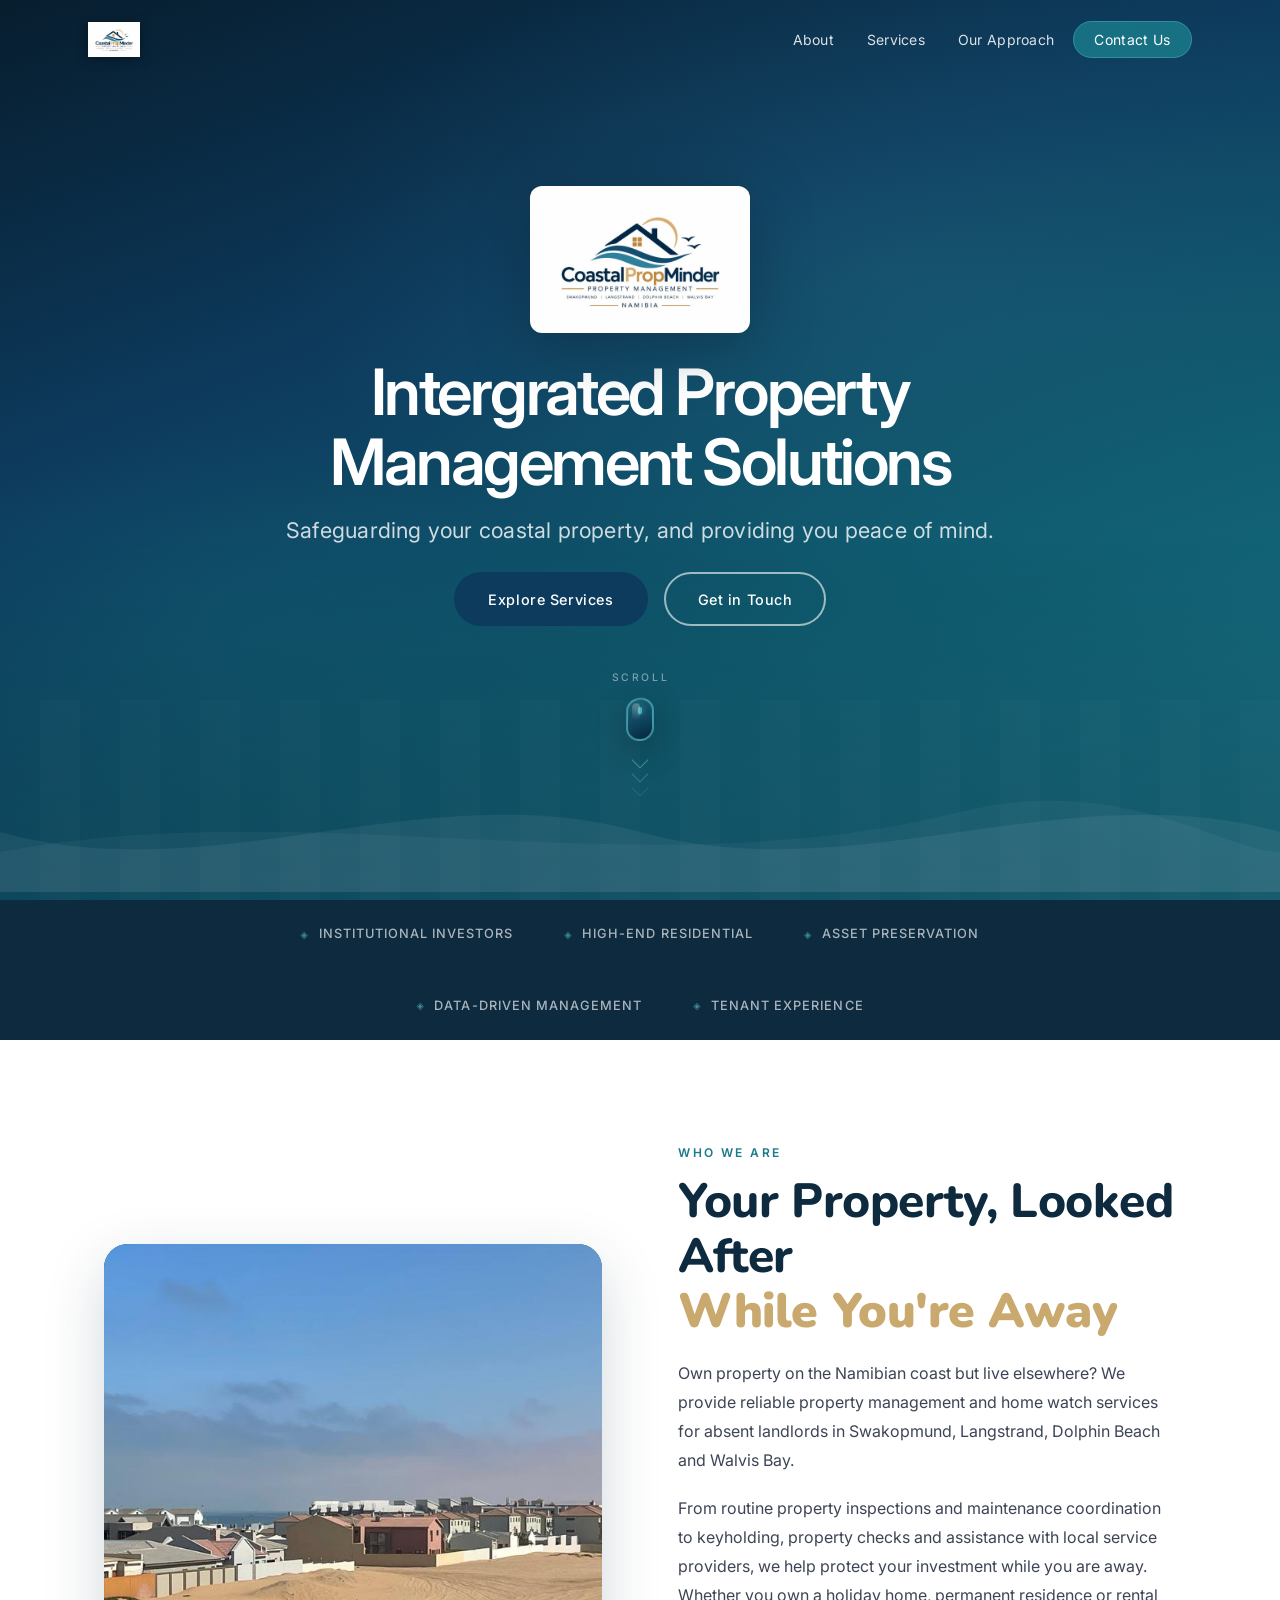
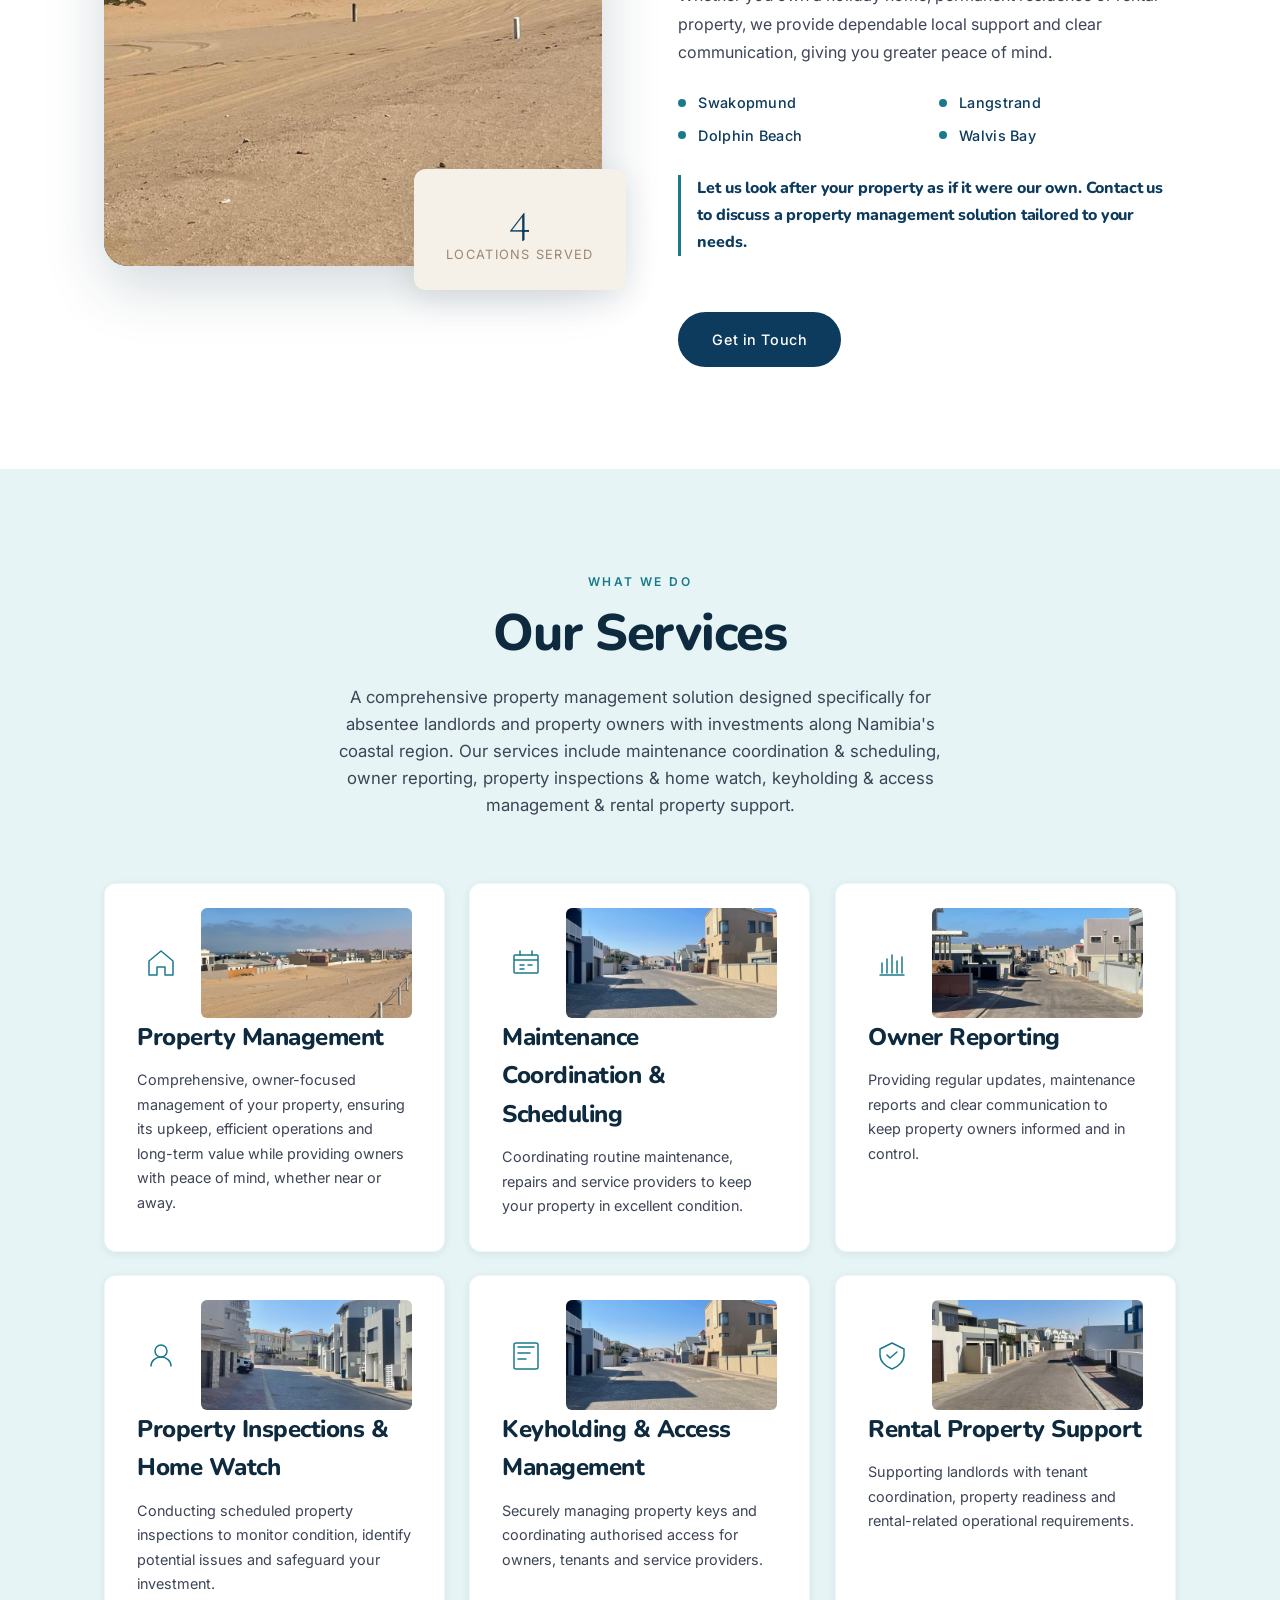
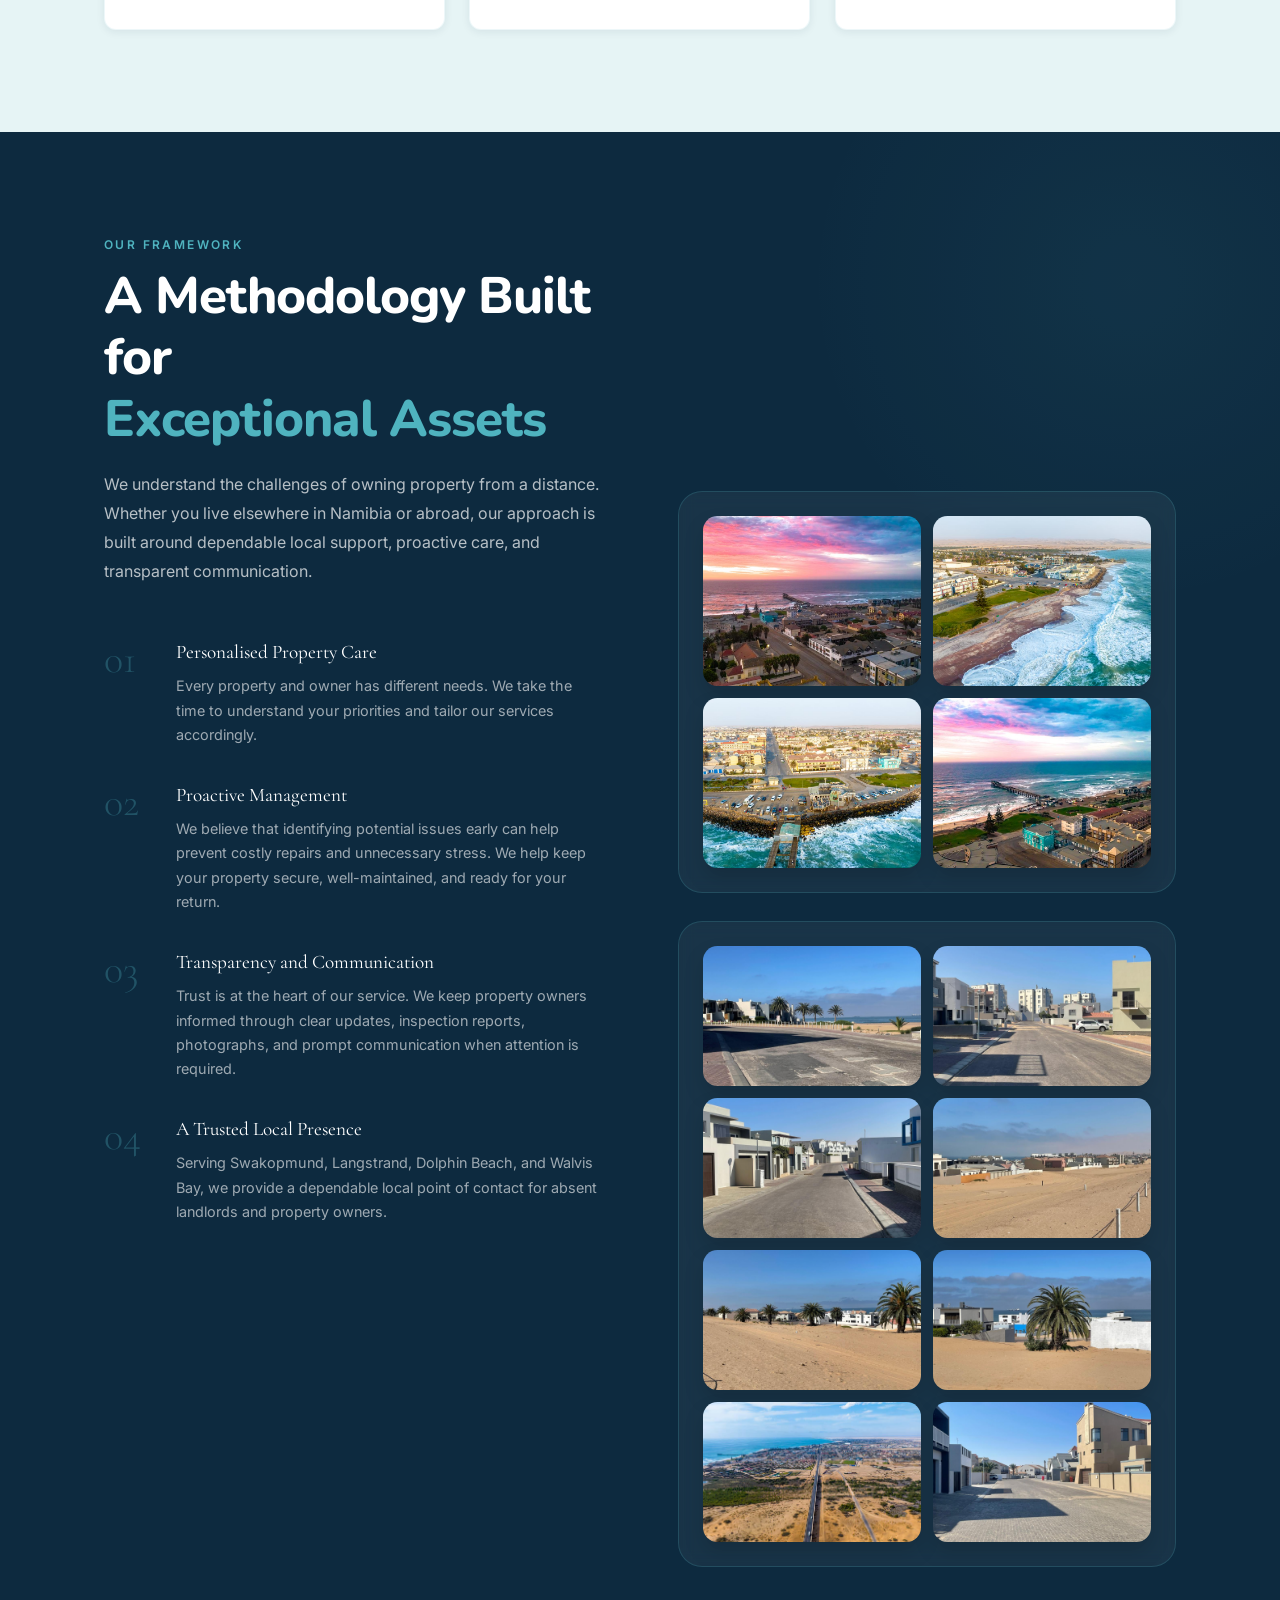
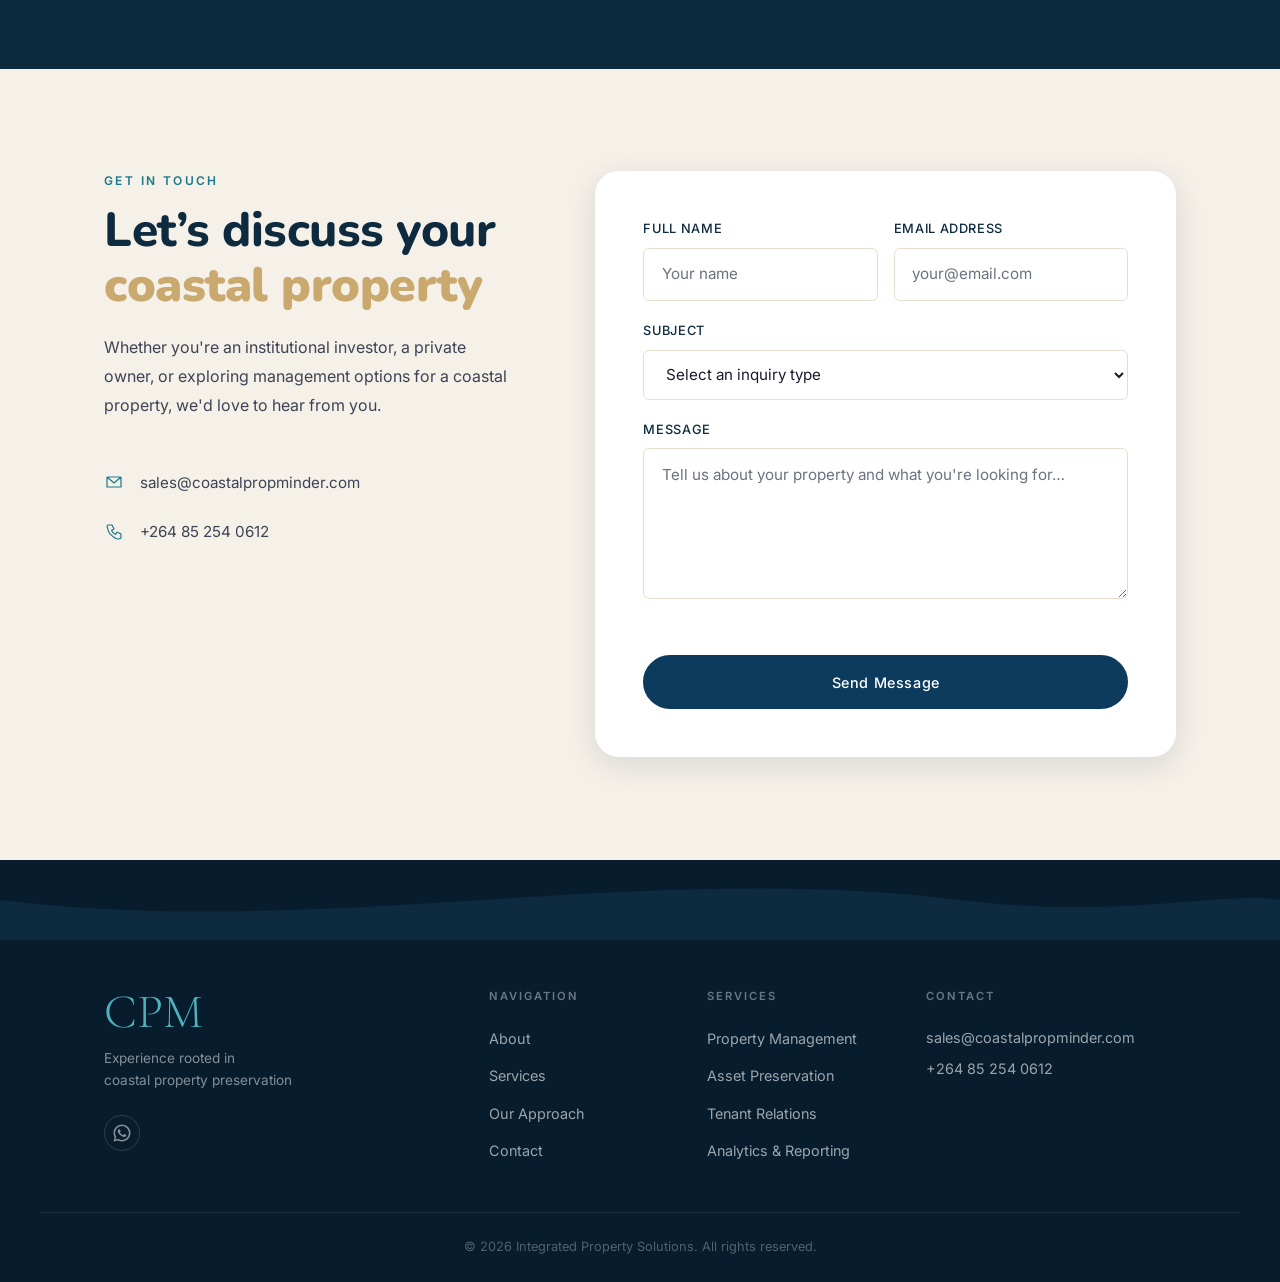
==== index.html @ 69fae409 "Update gallery imagery" ====
<!doctype html>
<html lang="en">
  <head>
    <meta charset="UTF-8" />
    <meta name="viewport" content="width=device-width, initial-scale=1.0" />
    <meta
      name="description"
      content="Integrated Property Solutions — Expertise Rooted in Asset Preservation. Professional property management and coastal estate services for Swakopmund, Langstrand, Dolphin Beach and Walvis Bay."
    />
    <title>Integrated Property Solutions | CoastalPropMinder</title>
    <link
      rel="icon"
      href="assets/coastalpropminder-logo.jpeg"
      type="image/jpeg"
    />
    <link rel="preconnect" href="https://fonts.googleapis.com" />
    <link rel="preconnect" href="https://fonts.gstatic.com" crossorigin />
    <link
      href="https://fonts.googleapis.com/css2?family=Cormorant+Garamond:ital,wght@0,300;0,400;0,600;1,300;1,400&family=Inter:wght@300;400;500;600&family=Nunito:wght@700;800;900&display=swap"
      rel="stylesheet"
    />
    <link rel="stylesheet" href="style.css" />
  </head>
  <body>
    <a class="skip-link" href="#main">Skip to content</a>
    <div class="scroll-progress" id="scrollProgress" aria-hidden="true"></div>
    <div class="depth-fog" id="depthFog" aria-hidden="true"></div>

    <header class="site-header" id="top">
      <nav class="nav-container" aria-label="Primary">
        <a href="#top" class="nav-logo">
          <img
            src="assets/coastalpropminder-logo.jpeg"
            alt="CoastalPropMinder"
            width="52"
            height="52"
          />
        </a>

        <button
          class="nav-toggle"
          type="button"
          aria-label="Open navigation menu"
          aria-expanded="false"
          aria-controls="navLinks"
        >
          <span></span><span></span><span></span>
        </button>

        <ul class="nav-links" id="navLinks" role="list">
          <li><a href="#about">About</a></li>
          <li><a href="#services">Services</a></li>
          <li><a href="#approach">Our Approach</a></li>
          <li><a href="#contact" class="nav-cta">Contact Us</a></li>
        </ul>
      </nav>
    </header>

    <main id="main">
      <section class="hero" id="hero">
        <div
          class="hero-depth-layer hero-depth-layer--far"
          aria-hidden="true"
        ></div>
        <div
          class="hero-depth-layer hero-depth-layer--mid"
          aria-hidden="true"
        ></div>
        <div class="hero-overlay"></div>
        <div class="hero-waves">
          <svg
            viewBox="0 0 1440 120"
            preserveAspectRatio="none"
            xmlns="http://www.w3.org/2000/svg"
            aria-hidden="true"
          >
            <path
              d="M0,60 C240,120 480,0 720,60 C960,120 1200,0 1440,60 L1440,120 L0,120 Z"
              fill="rgba(255,255,255,0.06)"
            />
            <path
              d="M0,80 C360,20 720,120 1080,40 C1260,0 1380,80 1440,80 L1440,120 L0,120 Z"
              fill="rgba(255,255,255,0.04)"
            />
          </svg>
        </div>
        <div class="hero-content">
          <div class="hero-logo" aria-label="CoastalPropMinder logo">
            <img
              src="assets/coastalpropminder-logo.jpeg"
              alt="CoastalPropMinder"
              width="220"
              height="220"
            />
          </div>
          <h1 class="hero-title">
            Intergrated Property<br />Management Solutions
          </h1>
          <p class="hero-tagline">
            Safeguarding your coastal property, and providing you peace of mind.
          </p>
          <div class="hero-actions">
            <a href="#services" class="btn btn-primary">Explore Services</a>
            <a href="#contact" class="btn btn-outline">Get in Touch</a>
          </div>
          <div class="hero-scroll-hint" id="scrollHint">
            <span class="scroll-label">Scroll</span>
            <div class="scroll-mouse">
              <div class="scroll-mouse__body">
                <div class="scroll-mouse__wheel"></div>
                <div class="scroll-mouse__shine"></div>
              </div>
              <div class="scroll-mouse__shadow"></div>
            </div>
            <div class="scroll-chevrons" aria-hidden="true">
              <span></span>
              <span></span>
              <span></span>
            </div>
          </div>
        </div>
      </section>

      <section class="trust-bar" aria-label="Client focus">
        <div class="container">
          <ul class="trust-list">
            <li>
              <span class="trust-icon" aria-hidden="true">◈</span>
              <span>Institutional Investors</span>
            </li>
            <li>
              <span class="trust-icon" aria-hidden="true">◈</span>
              <span>High-End Residential</span>
            </li>
            <li>
              <span class="trust-icon" aria-hidden="true">◈</span>
              <span>Asset Preservation</span>
            </li>
            <li>
              <span class="trust-icon" aria-hidden="true">◈</span>
              <span>Data-Driven Management</span>
            </li>
            <li>
              <span class="trust-icon" aria-hidden="true">◈</span>
              <span>Tenant Experience</span>
            </li>
          </ul>
        </div>
      </section>

      <section class="about section" id="about">
        <div class="parallax-orb parallax-orb--1" aria-hidden="true"></div>
        <div class="parallax-orb parallax-orb--2" aria-hidden="true"></div>
        <div class="container about-grid">
          <div class="about-visual">
            <div class="visual-card visual-card--main">
              <div class="visual-placeholder">
                <img
                  src="street%20view%20image.jpeg"
                  alt="Street view of a coastal property in Namibia"
                  class="about-logo-display"
                />
              </div>
            </div>
            <div class="visual-card visual-card--accent">
              <p class="stat-number">4</p>
              <p class="stat-label">Locations Served</p>
            </div>
          </div>
          <div class="about-text">
            <p class="section-eyebrow">Who We Are</p>
            <h2 class="section-title about-heading">
              <span class="about-heading__main"
                >Your Property, Looked After</span
              ><br />
              <span class="about-heading__accent">While You're Away</span>
            </h2>
            <p class="body-text">
              Own property on the Namibian coast but live elsewhere? We provide
              reliable property management and home watch services for absent
              landlords in Swakopmund, Langstrand, Dolphin Beach and Walvis Bay.
            </p>
            <p class="body-text">
              From routine property inspections and maintenance coordination to
              keyholding, property checks and assistance with local service
              providers, we help protect your investment while you are away.
              Whether you own a holiday home, permanent residence or rental
              property, we provide dependable local support and clear
              communication, giving you greater peace of mind.
            </p>
            <ul class="about-pillars">
              <li>
                <span class="pillar-dot" aria-hidden="true"></span>Swakopmund
              </li>
              <li>
                <span class="pillar-dot" aria-hidden="true"></span>Langstrand
              </li>
              <li>
                <span class="pillar-dot" aria-hidden="true"></span>Dolphin Beach
              </li>
              <li>
                <span class="pillar-dot" aria-hidden="true"></span>Walvis Bay
              </li>
            </ul>
            <p class="about-closing">
              Let us look after your property as if it were our own. Contact us
              to discuss a property management solution tailored to your needs.
            </p>
            <a href="#contact" class="btn btn-primary about-cta"
              >Get in Touch</a
            >
          </div>
        </div>
      </section>

      <section class="services section" id="services">
        <div class="parallax-orb parallax-orb--1" aria-hidden="true"></div>
        <div class="container">
          <div class="section-header">
            <p class="section-eyebrow">What We Do</p>
            <h2 class="section-title">Our Services</h2>
            <p class="section-intro">
              A comprehensive property management solution designed specifically
              for absentee landlords and property owners with investments along
              Namibia's coastal region. Our services include maintenance
              coordination &amp; scheduling, owner reporting, property
              inspections &amp; home watch, keyholding &amp; access management
              &amp; rental property support.
            </p>
          </div>
          <div class="services-grid">
            <article class="service-card service-card--has-image">
              <div class="service-card__visual-row">
                <div class="service-icon" aria-hidden="true">
                  <svg width="32" height="32" viewBox="0 0 32 32" fill="none">
                    <path
                      d="M4 28V14L16 4L28 14V28H20V20H12V28H4Z"
                      stroke="currentColor"
                      stroke-width="1.5"
                      stroke-linejoin="round"
                    />
                  </svg>
                </div>
                <img
                  src="street%20view%20image.jpeg"
                  alt="Street view of coastal homes"
                />
              </div>
              <h3>Property Management</h3>
              <p>
                Comprehensive, owner-focused management of your property,
                ensuring its upkeep, efficient operations and long-term value
                while providing owners with peace of mind, whether near or away.
              </p>
            </article>

            <article class="service-card service-card--has-image">
              <div class="service-card__visual-row">
                <div class="service-icon" aria-hidden="true">
                  <svg width="32" height="32" viewBox="0 0 32 32" fill="none">
                    <rect
                      x="4"
                      y="8"
                      width="24"
                      height="18"
                      rx="1"
                      stroke="currentColor"
                      stroke-width="1.5"
                    />
                    <path
                      d="M4 13H28"
                      stroke="currentColor"
                      stroke-width="1.5"
                    />
                    <path
                      d="M10 4V8M22 4V8"
                      stroke="currentColor"
                      stroke-width="1.5"
                      stroke-linecap="round"
                    />
                    <path
                      d="M10 18H14M18 18H22M10 22H14"
                      stroke="currentColor"
                      stroke-width="1.5"
                      stroke-linecap="round"
                    />
                  </svg>
                </div>
                <img
                  src="view%206.jpeg"
                  alt="Residential street near the coast"
                />
              </div>
              <h3>Maintenance Coordination &amp; Scheduling</h3>
              <p>
                Coordinating routine maintenance, repairs and service providers
                to keep your property in excellent condition.
              </p>
            </article>

            <article class="service-card service-card--has-image">
              <div class="service-card__visual-row">
                <div class="service-icon" aria-hidden="true">
                  <svg width="32" height="32" viewBox="0 0 32 32" fill="none">
                    <path
                      d="M6 26L6 16M11 26L11 12M16 26L16 8M21 26L21 14M26 26L26 10"
                      stroke="currentColor"
                      stroke-width="1.5"
                      stroke-linecap="round"
                    />
                    <path
                      d="M4 28H28"
                      stroke="currentColor"
                      stroke-width="1.5"
                      stroke-linecap="round"
                    />
                  </svg>
                </div>
                <img src="image-1.jpeg" alt="Coastal property photo 1" />
              </div>
              <h3>Owner Reporting</h3>
              <p>
                Providing regular updates, maintenance reports and clear
                communication to keep property owners informed and in control.
              </p>
            </article>

            <article class="service-card service-card--has-image">
              <div class="service-card__visual-row">
                <div class="service-icon" aria-hidden="true">
                  <svg width="32" height="32" viewBox="0 0 32 32" fill="none">
                    <circle
                      cx="16"
                      cy="12"
                      r="6"
                      stroke="currentColor"
                      stroke-width="1.5"
                    />
                    <path
                      d="M6 27C6 22 10.5 18 16 18C21.5 18 26 22 26 27"
                      stroke="currentColor"
                      stroke-width="1.5"
                      stroke-linecap="round"
                    />
                  </svg>
                </div>
                <img src="image-3.jpeg" alt="Coastal property photo 3" />
              </div>
              <h3>Property Inspections &amp; Home Watch</h3>
              <p>
                Conducting scheduled property inspections to monitor condition,
                identify potential issues and safeguard your investment.
              </p>
            </article>

            <article class="service-card service-card--has-image">
              <div class="service-card__visual-row">
                <div class="service-icon" aria-hidden="true">
                  <svg width="32" height="32" viewBox="0 0 32 32" fill="none">
                    <path
                      d="M8 8H24M8 14H20M8 20H16"
                      stroke="currentColor"
                      stroke-width="1.5"
                      stroke-linecap="round"
                    />
                    <rect
                      x="4"
                      y="4"
                      width="24"
                      height="26"
                      rx="2"
                      stroke="currentColor"
                      stroke-width="1.5"
                    />
                  </svg>
                </div>
                <img
                  src="view%206.jpeg"
                  alt="Residential street near the coast"
                />
              </div>
              <h3>Keyholding &amp; Access Management</h3>
              <p>
                Securely managing property keys and coordinating authorised
                access for owners, tenants and service providers.
              </p>
            </article>

            <article class="service-card service-card--has-image">
              <div class="service-card__visual-row">
                <div class="service-icon" aria-hidden="true">
                  <svg width="32" height="32" viewBox="0 0 32 32" fill="none">
                    <path
                      d="M16 4L4 10V16C4 22 9 27.5 16 30C23 27.5 28 22 28 16V10L16 4Z"
                      stroke="currentColor"
                      stroke-width="1.5"
                      stroke-linejoin="round"
                    />
                    <path
                      d="M11 16L14 19L21 13"
                      stroke="currentColor"
                      stroke-width="1.5"
                      stroke-linecap="round"
                      stroke-linejoin="round"
                    />
                  </svg>
                </div>
                <img src="image-7.jpeg" alt="Coastal property photo 7" />
              </div>
              <h3>Rental Property Support</h3>
              <p>
                Supporting landlords with tenant coordination, property
                readiness and rental-related operational requirements.
              </p>
            </article>
          </div>
        </div>
      </section>

      <section class="approach section" id="approach">
        <div class="parallax-orb parallax-orb--1" aria-hidden="true"></div>
        <div class="container approach-grid">
          <div class="approach-text">
            <p class="section-eyebrow">Our Framework</p>
            <h2 class="section-title">
              A Methodology Built for<br /><em>Exceptional Assets</em>
            </h2>
            <p class="body-text">
              We understand the challenges of owning property from a distance.
              Whether you live elsewhere in Namibia or abroad, our approach is
              built around dependable local support, proactive care, and
              transparent communication.
            </p>
            <div class="steps">
              <div class="step">
                <div class="step-number">01</div>
                <div class="step-content">
                  <h3>Personalised Property Care</h3>
                  <p>
                    Every property and owner has different needs. We take the
                    time to understand your priorities and tailor our services
                    accordingly.
                  </p>
                </div>
              </div>
              <div class="step">
                <div class="step-number">02</div>
                <div class="step-content">
                  <h3>Proactive Management</h3>
                  <p>
                    We believe that identifying potential issues early can help
                    prevent costly repairs and unnecessary stress. We help keep
                    your property secure, well-maintained, and ready for your
                    return.
                  </p>
                </div>
              </div>
              <div class="step">
                <div class="step-number">03</div>
                <div class="step-content">
                  <h3>Transparency and Communication</h3>
                  <p>
                    Trust is at the heart of our service. We keep property
                    owners informed through clear updates, inspection reports,
                    photographs, and prompt communication when attention is
                    required.
                  </p>
                </div>
              </div>
              <div class="step">
                <div class="step-number">04</div>
                <div class="step-content">
                  <h3>A Trusted Local Presence</h3>
                  <p>
                    Serving Swakopmund, Langstrand, Dolphin Beach, and Walvis
                    Bay, we provide a dependable local point of contact for
                    absent landlords and property owners.
                  </p>
                </div>
              </div>
            </div>
          </div>
          <div class="approach-visual">
            <div class="approach-card">
              <div class="approach-gallery">
                <img
                  src="image%20view%201.jpeg"
                  alt="Coastal property view 1"
                />
                <img src="view%202.jpeg" alt="Coastal property view 2" />
                <img src="view%203.jpeg" alt="Coastal property view 3" />
                <img
                  src="image%20view%204.jpeg"
                  alt="Coastal property view 4"
                />
              </div>
            </div>
            <div class="approach-card approach-card--additional">
              <div class="approach-gallery approach-gallery--additional">
                <img src="image-5.jpeg" alt="Coastal property photo 5" />
                <img src="image-6.jpeg" alt="Coastal property photo 6" />
                <img src="image-7.jpeg" alt="Coastal property photo 7" />
                <img
                  src="street%20view%20image.jpeg"
                  alt="Street view of coastal homes"
                />
                <img
                  src="back%20view%20housing.jpeg"
                  alt="Back view of coastal housing"
                />
                <img
                  src="back%20view%20plant%20and%20housing.jpeg"
                  alt="Back view of coastal housing and plants"
                />
                <img src="view%205.jpeg" alt="Coastal property view 5" />
                <img src="view%206.jpeg" alt="Coastal property view 6" />
              </div>
            </div>
          </div>
        </div>
      </section>

      <section class="contact section" id="contact">
        <div class="container contact-grid">
          <div class="contact-info">
            <p class="section-eyebrow">Get In Touch</p>
            <h2 class="section-title about-heading">
              <span class="about-heading__main">Let’s discuss your</span><br />
              <span class="about-heading__accent">coastal property</span>
            </h2>
            <p class="body-text">
              Whether you're an institutional investor, a private owner, or
              exploring management options for a coastal property, we'd love to
              hear from you.
            </p>
            <ul class="contact-details">
              <li>
                <span class="contact-icon" aria-hidden="true">
                  <svg width="20" height="20" viewBox="0 0 20 20" fill="none">
                    <path
                      d="M3 5H17M3 5L10 11L17 5M3 5V15H17V5"
                      stroke="currentColor"
                      stroke-width="1.2"
                      stroke-linejoin="round"
                    />
                  </svg>
                </span>
                <a href="mailto:sales@coastalpropminder.com"
                  >sales@coastalpropminder.com</a
                >
              </li>
              <li>
                <span class="contact-icon" aria-hidden="true">
                  <svg width="20" height="20" viewBox="0 0 20 20" fill="none">
                    <path
                      d="M4 4H8L10 8L7.5 9.5C8.5 11.5 9.5 12.5 11.5 13.5L13 11L17 13V17C17 17 14 19 11 17C8 15 4 11 4 8C2 5 4 4 4 4Z"
                      stroke="currentColor"
                      stroke-width="1.2"
                      stroke-linejoin="round"
                    />
                  </svg>
                </span>
                <a href="tel:+264852540612">+264 85 254 0612</a>
              </li>
            </ul>
          </div>
          <form class="contact-form" id="contactForm" novalidate>
            <div class="form-row">
              <div class="form-group">
                <label for="name">Full Name</label>
                <input
                  type="text"
                  id="name"
                  name="name"
                  placeholder="Your name"
                  autocomplete="name"
                  required
                />
              </div>
              <div class="form-group">
                <label for="email">Email Address</label>
                <input
                  type="email"
                  id="email"
                  name="email"
                  placeholder="your@email.com"
                  autocomplete="email"
                  required
                />
              </div>
            </div>
            <div class="form-group">
              <label for="subject">Subject</label>
              <select id="subject" name="subject" required>
                <option value="" disabled selected>
                  Select an inquiry type
                </option>
                <option>Property Management</option>
                <option>Asset Preservation</option>
                <option>Scheduling &amp; Maintenance</option>
                <option>Analytics &amp; Reporting</option>
                <option>General Inquiry</option>
              </select>
            </div>
            <div class="form-group">
              <label for="message">Message</label>
              <textarea
                id="message"
                name="message"
                rows="5"
                placeholder="Tell us about your property and what you're looking for…"
                required
              ></textarea>
            </div>
            <p
              class="form-status"
              id="formStatus"
              role="status"
              aria-live="polite"
            ></p>
            <button type="submit" class="btn btn-primary btn-full">
              Send Message
            </button>
          </form>
        </div>
      </section>
    </main>

    <footer class="site-footer">
      <div class="footer-wave">
        <svg
          viewBox="0 0 1440 80"
          preserveAspectRatio="none"
          xmlns="http://www.w3.org/2000/svg"
          aria-hidden="true"
        >
          <path
            d="M0,40 C360,80 720,0 1080,40 C1260,60 1380,30 1440,40 L1440,80 L0,80 Z"
            fill="#0d2a3f"
          />
        </svg>
      </div>
      <div class="footer-inner">
        <div class="container footer-grid">
          <div class="footer-brand">
            <p class="footer-logo">CPM</p>
            <p class="footer-tagline">
              Experience rooted in<br />coastal property preservation
            </p>
            <div class="footer-socials">
              <a
                href="https://wa.me/264852540612"
                aria-label="WhatsApp"
                target="_blank"
                rel="noopener noreferrer"
              >
                <svg
                  width="20"
                  height="20"
                  viewBox="0 0 20 20"
                  fill="currentColor"
                >
                  <path
                    d="M10 1.5C5.306 1.5 1.5 5.306 1.5 10c0 1.5.392 2.91 1.08 4.13L1.5 18.5l4.52-1.06A8.46 8.46 0 0 0 10 18.5c4.694 0 8.5-3.806 8.5-8.5S14.694 1.5 10 1.5Zm0 15.4a6.87 6.87 0 0 1-3.51-.965l-.25-.15-2.68.63.65-2.61-.165-.27A6.9 6.9 0 1 1 10 16.9Zm3.77-5.17c-.207-.104-1.224-.604-1.413-.673-.19-.069-.327-.104-.465.104-.138.207-.534.673-.655.81-.12.138-.24.155-.447.052-.207-.104-.874-.322-1.664-1.027-.615-.549-1.03-1.227-1.15-1.434-.12-.207-.013-.319.09-.422.093-.093.207-.241.31-.362.104-.12.138-.207.207-.345.069-.138.035-.259-.017-.362-.052-.104-.465-1.12-.637-1.534-.168-.403-.338-.348-.465-.355l-.396-.007a.76.76 0 0 0-.552.259c-.19.207-.724.708-.724 1.726s.741 2.003.845 2.141c.103.138 1.458 2.227 3.534 3.123.494.213.879.34 1.18.435.496.158.948.136 1.304.082.398-.06 1.224-.5 1.397-.983.172-.483.172-.897.12-.983-.051-.086-.189-.138-.396-.241Z"
                  />
                </svg>
              </a>
            </div>
          </div>
          <nav class="footer-nav" aria-label="Footer">
            <h2>Navigation</h2>
            <ul>
              <li><a href="#about">About</a></li>
              <li><a href="#services">Services</a></li>
              <li><a href="#approach">Our Approach</a></li>
              <li><a href="#contact">Contact</a></li>
            </ul>
          </nav>
          <nav class="footer-nav" aria-label="Services">
            <h2>Services</h2>
            <ul>
              <li><a href="#services">Property Management</a></li>
              <li><a href="#services">Asset Preservation</a></li>
              <li><a href="#services">Tenant Relations</a></li>
              <li><a href="#services">Analytics &amp; Reporting</a></li>
            </ul>
          </nav>
          <div class="footer-contact">
            <h2>Contact</h2>
            <p>
              <a href="mailto:sales@coastalpropminder.com"
                >sales@coastalpropminder.com</a
              >
            </p>
            <p><a href="tel:+264852540612">+264 85 254 0612</a></p>
          </div>
        </div>
        <div class="footer-bottom">
          <p>© 2026 Integrated Property Solutions. All rights reserved.</p>
        </div>
      </div>
    </footer>

    <script src="main.js"></script>
  </body>
</html>
---- style.css ----
/* ═══════════════════════════════════════════════════════════════
   INTEGRATED PROPERTY SOLUTIONS — COASTAL THEME
   ═══════════════════════════════════════════════════════════════ */

/* ── TOKENS ── */
:root {
  --ocean-deep: #0d2a3f;
  --ocean-mid: #0d3b5e;
  --ocean-bright: #1a7a8a;
  --ocean-light: #4fb3bf;
  --seafoam: #e6f4f5;
  --sand: #f5f0e8;
  --sand-dark: #e8dece;
  --driftwood: #9c8670;
  --white: #ffffff;
  --ink: #1a1a2e;
  --ink-soft: #3d4455;
  --text-muted: #6b7280;

  --font-serif: "Cormorant Garamond", Georgia, serif;
  --font-sans: "Inter", system-ui, sans-serif;

  --radius-sm: 6px;
  --radius-md: 12px;
  --radius-lg: 24px;
  --radius-xl: 40px;

  --shadow-sm: 0 2px 8px rgba(13, 42, 63, 0.08);
  --shadow-md: 0 8px 32px rgba(13, 42, 63, 0.12);
  --shadow-lg: 0 20px 60px rgba(13, 42, 63, 0.18);

  --transition: 0.3s cubic-bezier(0.4, 0, 0.2, 1);
  --max-w: 1200px;
}

/* ── RESET & BASE ── */
*,
*::before,
*::after {
  box-sizing: border-box;
  margin: 0;
  padding: 0;
}

html {
  scroll-behavior: smooth;
  font-size: 16px;
}

.skip-link {
  position: absolute;
  left: 1rem;
  top: -4rem;
  z-index: 300;
  padding: 0.75rem 1.1rem;
  background: var(--ocean-mid);
  color: var(--white);
  border-radius: var(--radius-sm);
  font-size: 0.85rem;
  font-weight: 500;
}

.skip-link:focus {
  top: 1rem;
}

:focus-visible {
  outline: 2px solid var(--ocean-light);
  outline-offset: 3px;
}

body {
  font-family: var(--font-sans);
  color: var(--ink);
  background: var(--white);
  line-height: 1.6;
  overflow-x: hidden;
}

img {
  display: block;
  max-width: 100%;
}
a {
  text-decoration: none;
  color: inherit;
}
ul {
  list-style: none;
}
button {
  font: inherit;
  cursor: pointer;
  border: none;
  background: none;
}
input,
select,
textarea {
  font: inherit;
}

/* ── CONTAINER ── */
.container {
  width: 100%;
  max-width: var(--max-w);
  margin: 0 auto;
  padding: 0 clamp(1.5rem, 5vw, 4rem);
}

.section {
  padding: clamp(4rem, 8vw, 8rem) 0;
}

/* ── TYPOGRAPHY ── */
.section-eyebrow {
  font-family: var(--font-sans);
  font-size: 0.75rem;
  font-weight: 600;
  letter-spacing: 0.2em;
  text-transform: uppercase;
  color: var(--ocean-bright);
  margin-bottom: 0.75rem;
}

.section-title {
  font-family: var(--font-serif);
  font-size: clamp(2rem, 4vw, 3.25rem);
  font-weight: 300;
  line-height: 1.2;
  color: var(--ocean-deep);
  margin-bottom: 1.25rem;
}

.section-title em {
  font-style: italic;
  color: var(--ocean-bright);
}

.section-intro {
  font-size: 1.05rem;
  color: var(--ink-soft);
  max-width: 56ch;
  margin: 0 auto;
}

.body-text {
  font-size: 1rem;
  color: var(--ink-soft);
  line-height: 1.8;
  margin-bottom: 1.25rem;
}

/* ── BUTTONS ── */
.btn {
  display: inline-flex;
  align-items: center;
  gap: 0.5rem;
  padding: 0.85rem 2rem;
  border-radius: var(--radius-xl);
  font-size: 0.9rem;
  font-weight: 500;
  letter-spacing: 0.04em;
  transition: var(--transition);
  white-space: nowrap;
}

.btn-primary {
  background: var(--ocean-mid);
  color: var(--white);
  border: 2px solid var(--ocean-mid);
}

.btn-primary:hover {
  background: var(--ocean-bright);
  border-color: var(--ocean-bright);
  transform: translateY(-2px);
  box-shadow: 0 8px 24px rgba(26, 122, 138, 0.35);
}

.btn-outline {
  background: transparent;
  color: var(--white);
  border: 2px solid rgba(255, 255, 255, 0.6);
}

.btn-outline:hover {
  background: rgba(255, 255, 255, 0.1);
  border-color: var(--white);
  transform: translateY(-2px);
}

.btn-full {
  width: 100%;
  justify-content: center;
}

/* Light ghost — for use on dark ocean backgrounds */
.btn-ghost-light {
  background: transparent;
  color: var(--white);
  border: 2px solid rgba(79, 179, 191, 0.55);
  backdrop-filter: blur(4px);
}

.btn-ghost-light:hover {
  background: rgba(79, 179, 191, 0.15);
  border-color: var(--ocean-light);
  color: var(--ocean-light);
  transform: translateY(-2px);
  box-shadow: 0 8px 24px rgba(79, 179, 191, 0.2);
}

/* ══════════════════════════════════════════════════════════════
   HEADER — fixed, logo + tabs only, fully responsive
══════════════════════════════════════════════════════════════ */
.site-header {
  position: fixed;
  top: 0;
  left: 0;
  right: 0;
  z-index: 100;
  padding: 0.85rem 0;
  transition:
    background var(--transition),
    padding var(--transition),
    box-shadow var(--transition);
}

.site-header.scrolled {
  background: rgba(13, 42, 63, 0.97);
  backdrop-filter: blur(12px);
  padding: 0.65rem 0;
  box-shadow: 0 4px 20px rgba(0, 0, 0, 0.25);
}

/* ── Nav layout: logo left, links right ── */
.nav-container {
  max-width: var(--max-w);
  margin: 0 auto;
  padding: 0 clamp(1rem, 4vw, 3rem);
  display: flex;
  align-items: center;
  justify-content: space-between;
  gap: 1rem;
}

/* ── Logo ── */
.nav-logo {
  display: flex;
  align-items: center;
  flex-shrink: 0;
  filter: drop-shadow(0 2px 6px rgba(0, 0, 0, 0.35));
  transition:
    filter var(--transition),
    transform var(--transition);
}

.nav-logo:hover {
  filter: drop-shadow(0 4px 12px rgba(79, 179, 191, 0.5));
  transform: scale(1.04);
}

.nav-logo img {
  width: 52px;
  height: 52px;
  object-fit: contain;
  display: block;
}

/* ── Desktop nav links ── */
.nav-links {
  display: flex;
  align-items: center;
  gap: 0.25rem;
  list-style: none;
}

.nav-links li a {
  color: rgba(255, 255, 255, 0.85);
  font-size: 0.875rem;
  font-weight: 400;
  padding: 0.5rem 0.9rem;
  border-radius: var(--radius-sm);
  transition:
    color var(--transition),
    background var(--transition);
  letter-spacing: 0.02em;
  white-space: nowrap;
}

.nav-links li a:hover,
.nav-links li a.is-active {
  color: var(--white);
  background: rgba(255, 255, 255, 0.1);
}

.nav-cta {
  background: rgba(26, 122, 138, 0.85) !important;
  color: var(--white) !important;
  border-radius: var(--radius-xl) !important;
  padding: 0.55rem 1.3rem !important;
  border: 1px solid rgba(79, 179, 191, 0.45) !important;
}

.nav-cta:hover {
  background: var(--ocean-bright) !important;
  border-color: var(--ocean-bright) !important;
}

/* ── Hamburger — hidden on desktop ── */
.nav-toggle {
  display: none;
  flex-direction: column;
  justify-content: center;
  gap: 5px;
  padding: 0.5rem;
  cursor: pointer;
  background: none;
  border: none;
  z-index: 110;
}

.nav-toggle span {
  display: block;
  width: 24px;
  height: 2px;
  background: var(--white);
  border-radius: 2px;
  transition:
    transform 0.3s ease,
    opacity 0.3s ease;
}

/* Hamburger → X animation */
.nav-toggle[aria-expanded="true"] span:nth-child(1) {
  transform: translateY(7px) rotate(45deg);
}
.nav-toggle[aria-expanded="true"] span:nth-child(2) {
  opacity: 0;
}
.nav-toggle[aria-expanded="true"] span:nth-child(3) {
  transform: translateY(-7px) rotate(-45deg);
}

/* ══════════════════════════════════════════════════════════════
   HERO
══════════════════════════════════════════════════════════════ */
.hero {
  position: relative;
  min-height: 100svh;
  display: flex;
  align-items: center;
  justify-content: center;
  padding-top: clamp(5rem, 9vh, 7rem);
  background: linear-gradient(
    160deg,
    #071d2e 0%,
    #0d3b5e 35%,
    #0f5a6e 65%,
    #1a7a8a 100%
  );
  overflow: hidden;
}

.hero::before {
  content: "";
  position: absolute;
  inset: 0;
  background:
    radial-gradient(
      ellipse 80% 60% at 70% 30%,
      rgba(79, 179, 191, 0.12) 0%,
      transparent 60%
    ),
    radial-gradient(
      ellipse 50% 40% at 20% 70%,
      rgba(26, 122, 138, 0.15) 0%,
      transparent 55%
    );
}

/* Animated wave texture */
.hero::after {
  content: "";
  position: absolute;
  bottom: 0;
  left: -50%;
  width: 200%;
  height: 200px;
  background: repeating-linear-gradient(
    90deg,
    transparent,
    transparent 40px,
    rgba(255, 255, 255, 0.015) 40px,
    rgba(255, 255, 255, 0.015) 80px
  );
  animation: drift 18s linear infinite;
  pointer-events: none;
}

@keyframes drift {
  from {
    transform: translateX(0);
  }
  to {
    transform: translateX(80px);
  }
}

.hero-overlay {
  position: absolute;
  inset: 0;
  background: linear-gradient(
    to bottom,
    transparent 60%,
    rgba(13, 42, 63, 0.4) 100%
  );
  pointer-events: none;
}

.hero-waves {
  position: absolute;
  bottom: 0;
  left: 0;
  right: 0;
  pointer-events: none;
}

.hero-waves svg {
  width: 100%;
  height: 120px;
}

.hero-content {
  position: relative;
  z-index: 2;
  text-align: center;
  padding: 0 clamp(1.5rem, 5vw, 4rem);
  max-width: 860px;
  display: flex;
  flex-direction: column;
  align-items: center;
  animation: heroFadeIn 1.2s ease both;
}

.hero-logo {
  display: flex;
  justify-content: center;
  align-items: center;
  width: min(38vw, 220px);
  max-width: 220px;
  margin: 0 auto 1.5rem;
  filter: drop-shadow(0 12px 30px rgba(7, 29, 46, 0.4));
}

.hero-logo img {
  display: block;
  width: 100%;
  height: auto;
  object-fit: contain;
  border-radius: var(--radius-md);
}

@keyframes heroFadeIn {
  from {
    opacity: 0;
    transform: translateY(32px);
  }
  to {
    opacity: 1;
    transform: translateY(0);
  }
}

.hero-eyebrow {
  font-size: 0.75rem;
  font-weight: 600;
  letter-spacing: 0.25em;
  text-transform: uppercase;
  color: var(--ocean-light);
  margin-bottom: 1.5rem;
}

.hero-title {
  font-family: var(--font-sans);
  font-size: clamp(2.3rem, 5vw, 4rem);
  font-weight: 600;
  line-height: 1.1;
  letter-spacing: -0.04em;
  color: var(--white);
  margin-bottom: 1rem;
}

.hero-title em {
  font-style: normal;
  color: var(--ocean-light);
}

.hero-tagline {
  font-family: var(--font-sans);
  font-size: clamp(1rem, 2vw, 1.35rem);
  font-weight: 400;
  color: rgba(255, 255, 255, 0.8);
  margin-bottom: 1.5rem;
  letter-spacing: 0.01em;
}

.hero-sub {
  display: none;
}

.hero-actions {
  display: flex;
  gap: 1rem;
  justify-content: center;
  flex-wrap: wrap;
}

/* ══════════════════════════════════════════════════════════════
   3D SCROLL INDICATOR
══════════════════════════════════════════════════════════════ */
.hero-scroll-hint {
  display: flex;
  flex-direction: column;
  align-items: center;
  gap: 0.6rem;
  margin-top: 2.75rem;
  z-index: 2;
  perspective: 400px;
  /* Fades out as user scrolls — driven by JS */
  transition:
    opacity 0.4s ease,
    transform 0.4s ease;
}

.scroll-label {
  font-size: 0.65rem;
  font-weight: 500;
  letter-spacing: 0.25em;
  text-transform: uppercase;
  color: rgba(255, 255, 255, 0.45);
  animation: scrollLabelPulse 2.4s ease-in-out infinite;
}

@keyframes scrollLabelPulse {
  0%,
  100% {
    opacity: 0.45;
    transform: translateY(0);
  }
  50% {
    opacity: 0.9;
    transform: translateY(-3px);
  }
}

/* ── Mouse capsule wrapper — tilted in 3D ── */
.scroll-mouse {
  position: relative;
  transform: rotateX(18deg) rotateY(-6deg);
  transform-style: preserve-3d;
  animation: mouseFloat 3s ease-in-out infinite;
  filter: drop-shadow(0 8px 16px rgba(0, 0, 0, 0.45));
}

@keyframes mouseFloat {
  0% {
    transform: rotateX(18deg) rotateY(-6deg) translateY(0px);
  }
  50% {
    transform: rotateX(14deg) rotateY(4deg) translateY(-6px);
  }
  100% {
    transform: rotateX(18deg) rotateY(-6deg) translateY(0px);
  }
}

/* ── Mouse body — the capsule ── */
.scroll-mouse__body {
  position: relative;
  width: 28px;
  height: 46px;
  border-radius: 14px;
  border: 2px solid rgba(79, 179, 191, 0.75);
  background: linear-gradient(
    160deg,
    rgba(79, 179, 191, 0.18) 0%,
    rgba(13, 59, 94, 0.55) 60%,
    rgba(7, 29, 46, 0.8) 100%
  );
  backdrop-filter: blur(6px);
  overflow: hidden;
  transform-style: preserve-3d;
}

/* ── Scroll wheel dot inside the mouse ── */
.scroll-mouse__wheel {
  position: absolute;
  top: 8px;
  left: 50%;
  transform: translateX(-50%);
  width: 4px;
  height: 8px;
  border-radius: 2px;
  background: rgba(79, 179, 191, 0.95);
  box-shadow: 0 0 6px rgba(79, 179, 191, 0.8);
  animation: wheelScroll 2s ease-in-out infinite;
}

@keyframes wheelScroll {
  0% {
    opacity: 1;
    top: 8px;
    height: 8px;
  }
  40% {
    opacity: 0.6;
    top: 22px;
    height: 6px;
  }
  60% {
    opacity: 0;
    top: 30px;
    height: 4px;
  }
  61% {
    opacity: 0;
    top: 8px;
    height: 8px;
  }
  100% {
    opacity: 1;
    top: 8px;
    height: 8px;
  }
}

/* ── Glass shine on the capsule face ── */
.scroll-mouse__shine {
  position: absolute;
  top: 4px;
  left: 4px;
  width: 8px;
  height: 18px;
  border-radius: 4px;
  background: linear-gradient(
    to bottom,
    rgba(255, 255, 255, 0.28),
    transparent
  );
  pointer-events: none;
}

/* ── Ground shadow — gives the 3D lift effect ── */
.scroll-mouse__shadow {
  position: absolute;
  bottom: -10px;
  left: 50%;
  transform: translateX(-50%) rotateX(90deg);
  width: 22px;
  height: 8px;
  border-radius: 50%;
  background: rgba(0, 0, 0, 0.35);
  filter: blur(4px);
  animation: shadowPulse 3s ease-in-out infinite;
}

@keyframes shadowPulse {
  0%,
  100% {
    transform: translateX(-50%) rotateX(90deg) scaleX(1);
    opacity: 0.35;
  }
  50% {
    transform: translateX(-50%) rotateX(90deg) scaleX(0.7);
    opacity: 0.15;
  }
}

/* ── Chevron arrows below the mouse ── */
.scroll-chevrons {
  display: flex;
  flex-direction: column;
  align-items: center;
  gap: 2px;
  margin-top: 2px;
}

.scroll-chevrons span {
  display: block;
  width: 12px;
  height: 12px;
  border-right: 1.5px solid rgba(79, 179, 191, 0.7);
  border-bottom: 1.5px solid rgba(79, 179, 191, 0.7);
  transform: rotate(45deg);
  animation: chevronCascade 2s ease-in-out infinite;
}

.scroll-chevrons span:nth-child(1) {
  animation-delay: 0s;
  opacity: 0.9;
}
.scroll-chevrons span:nth-child(2) {
  animation-delay: 0.2s;
  opacity: 0.6;
}
.scroll-chevrons span:nth-child(3) {
  animation-delay: 0.4s;
  opacity: 0.3;
}

@keyframes chevronCascade {
  0%,
  100% {
    transform: rotate(45deg) translateY(0);
  }
  50% {
    transform: rotate(45deg) translateY(4px);
  }
}

/* ══════════════════════════════════════════════════════════════
   TRUST BAR
══════════════════════════════════════════════════════════════ */
.trust-bar {
  background: var(--ocean-deep);
  padding: 1.5rem 0;
  overflow: hidden;
}

.trust-list {
  display: flex;
  align-items: center;
  justify-content: center;
  gap: clamp(1.5rem, 4vw, 4rem);
  flex-wrap: wrap;
  padding: 0 clamp(1.5rem, 5vw, 4rem);
}

.trust-list li {
  display: flex;
  align-items: center;
  gap: 0.6rem;
  color: rgba(255, 255, 255, 0.65);
  font-size: 0.8rem;
  font-weight: 500;
  letter-spacing: 0.08em;
  text-transform: uppercase;
  white-space: nowrap;
}

.trust-icon {
  color: var(--ocean-light);
  font-size: 0.6rem;
  opacity: 0.7;
}

/* ══════════════════════════════════════════════════════════════
   ABOUT
══════════════════════════════════════════════════════════════ */
.about {
  background: var(--white);
}

.about-grid {
  display: grid;
  grid-template-columns: 1fr 1fr;
  gap: clamp(3rem, 6vw, 6rem);
  align-items: center;
}

.about-visual {
  position: relative;
}

.visual-card {
  border-radius: var(--radius-lg);
  overflow: hidden;
}

.visual-card--main {
  aspect-ratio: 4/5;
  background: linear-gradient(135deg, var(--ocean-mid), var(--ocean-bright));
  box-shadow: var(--shadow-lg);
}

.visual-placeholder {
  width: 100%;
  height: 100%;
  display: flex;
  align-items: center;
  justify-content: center;
  padding: 0;
}

.about-logo-display {
  width: 100%;
  height: 100%;
  object-fit: cover;
  display: block;
  filter: drop-shadow(0 8px 24px rgba(0, 0, 0, 0.5));
}

.wave-art,
.wave-art svg {
  width: 100%;
  height: 100%;
}

.visual-card--accent {
  position: absolute;
  bottom: -1.5rem;
  right: -1.5rem;
  background: var(--sand);
  border-radius: var(--radius-md);
  padding: 1.5rem 2rem;
  box-shadow: var(--shadow-md);
  text-align: center;
}

.stat-number {
  font-family: var(--font-serif);
  font-size: 3rem;
  font-weight: 300;
  color: var(--ocean-mid);
  line-height: 1;
}

.stat-label {
  font-size: 0.8rem;
  color: var(--driftwood);
  letter-spacing: 0.1em;
  text-transform: uppercase;
  margin-top: 0.25rem;
}

.about-pillars {
  margin: 1.5rem 0 1.75rem;
  display: grid;
  grid-template-columns: 1fr 1fr;
  gap: 0.6rem 1.5rem;
}

.about-pillars li {
  display: flex;
  align-items: center;
  gap: 0.75rem;
  font-size: 0.9rem;
  font-weight: 500;
  color: var(--ocean-mid);
  letter-spacing: 0.02em;
}

.pillar-dot {
  width: 8px;
  height: 8px;
  border-radius: 50%;
  background: var(--ocean-bright);
  flex-shrink: 0;
}

/* Closing statement in about section */
.about-closing {
  font-size: 1rem;
  color: var(--ocean-mid);
  font-family: "Nunito", var(--font-sans);
  font-weight: 800;
  letter-spacing: -0.01em;
  line-height: 1.7;
  margin-bottom: 1.75rem;
  padding-left: 1rem;
  border-left: 3px solid var(--ocean-bright);
}

.about-cta {
  margin-top: 1.75rem;
}

/* ── About heading — styled to match the CoastalPropMinder logo ── */
.about-heading {
  font-family: "Nunito", var(--font-sans) !important;
  font-size: clamp(1.9rem, 3.8vw, 3rem) !important;
  font-weight: 800 !important;
  line-height: 1.15 !important;
  letter-spacing: -0.01em;
  margin-bottom: 1.25rem;
}

/* Navy portion — matches "Coastal" and "Minder" in the logo */
.about-heading__main {
  color: var(--ocean-deep);
  display: inline;
}

/* Gold portion — matches "Prop" in the logo */
.about-heading__accent {
  color: #c9a96e;
  display: inline;
  font-weight: 900;
}

/* ══════════════════════════════════════════════════════════════
   SERVICES
══════════════════════════════════════════════════════════════ */
.services {
  background: var(--seafoam);
}

.section-header {
  text-align: center;
  margin-bottom: clamp(3rem, 5vw, 4.5rem);
}

.section-header .section-title {
  font-family: "Nunito", var(--font-sans);
  font-weight: 800;
  letter-spacing: -0.02em;
}

.services-grid {
  display: grid;
  grid-template-columns: repeat(3, 1fr);
  gap: 1.5rem;
}

.service-card {
  background: var(--white);
  border-radius: var(--radius-md);
  padding: 2.25rem 2rem;
  box-shadow: var(--shadow-sm);
  border: 1px solid rgba(79, 179, 191, 0.1);
  transition: var(--transition);
  position: relative;
  overflow: hidden;
}

.service-card::before {
  content: "";
  position: absolute;
  top: 0;
  left: 0;
  right: 0;
  height: 3px;
  background: linear-gradient(90deg, var(--ocean-bright), var(--ocean-light));
  opacity: 0;
  transition: opacity var(--transition);
}

.service-card:hover {
  transform: translateY(-6px);
  box-shadow: var(--shadow-md);
}

.service-card:hover::before {
  opacity: 1;
}

/* Card with a photo header */
.service-card--has-image {
  padding: 0;
  overflow: hidden;
}

.service-card__visual-row {
  display: flex;
  align-items: center;
  gap: 1rem;
  padding: 1.5rem 2rem 0;
  min-width: 0;
}

.service-card__visual-row .service-icon {
  flex: 0 0 3rem;
  display: flex;
  justify-content: center;
  align-items: center;
  margin: 0;
  padding: 0;
}

.service-card__visual-row img {
  display: block;
  width: 100%;
  height: 110px;
  min-width: 0;
  flex: 1;
  object-fit: cover;
  object-position: center;
  border-radius: var(--radius-sm);
}

.service-card__image {
  width: 100%;
  height: 160px;
  overflow: hidden;
}

/* Explicit 130px variant */
.service-card__image--sm {
  height: 130px;
}

/* Analytics card — landscape image, taller to show dashboard detail */
.service-card__image--analytics {
  height: 160px;
}

.service-card__image--analytics img {
  object-position: center 30%;
}

/* Finance card — 120px, cropped to focus on the monitor screen */
.service-card__image--finance {
  height: 120px;
}

.service-card__image--finance img {
  object-position: center 20%;
}

.service-card__image img {
  width: 100%;
  height: 100%;
  object-fit: cover;
  object-position: center 40%;
  display: block;
  image-rendering: -webkit-optimize-contrast;
  image-rendering: crisp-edges;
  transition: transform 0.5s ease;
  filter: contrast(1.08) saturate(1.1) brightness(1.02);
  backface-visibility: hidden;
  transform: translateZ(0);
}

.service-card--has-image:hover .service-card__image img {
  transform: scale(1.06) translateZ(0);
}

/* Restore inner padding for content below the image */
.service-card--has-image .service-icon,
.service-card--has-image h3,
.service-card--has-image p {
  padding-left: 2rem;
  padding-right: 2rem;
}

.service-card--has-image .service-icon {
  margin-top: 1.5rem;
  margin-bottom: 1.25rem;
}

.service-card--has-image .service-card__visual-row .service-icon {
  margin: 0;
  padding: 0;
}

.service-card--has-image h3 {
  margin-bottom: 0.75rem;
}

.service-card--has-image p {
  padding-bottom: 2rem;
}

.service-icon {
  color: var(--ocean-bright);
  margin-bottom: 1.25rem;
}

.service-card h3 {
  font-family: "Nunito", var(--font-sans);
  font-size: 1.5rem;
  font-weight: 800;
  letter-spacing: -0.02em;
  color: var(--ocean-deep);
  margin-bottom: 0.75rem;
}

.service-card p {
  font-size: 0.9rem;
  color: var(--ink-soft);
  line-height: 1.7;
}

/* ══════════════════════════════════════════════════════════════
   APPROACH
══════════════════════════════════════════════════════════════ */
.approach {
  background: var(--ocean-deep);
}

.approach .section-eyebrow {
  color: var(--ocean-light);
}
.approach .section-title {
  color: var(--white);
  font-family: "Nunito", var(--font-sans);
  font-weight: 800;
  letter-spacing: -0.02em;
}
.approach .section-title em {
  color: var(--ocean-light);
  font-style: normal;
}
.approach .body-text {
  color: rgba(255, 255, 255, 0.7);
}

.approach-grid {
  display: grid;
  grid-template-columns: 1fr 1fr;
  gap: clamp(3rem, 6vw, 6rem);
  align-items: stretch;
}

.approach-visual {
  display: flex;
  flex-direction: column;
  gap: 1.75rem;
  min-width: 0;
  padding-top: clamp(12rem, 20vw, 17rem);
}

/* Push the CTA button to the bottom of the left column */
.approach-text {
  display: flex;
  flex-direction: column;
}

.approach-text .btn-ghost-light {
  margin-top: auto;
  align-self: flex-start;
}

.steps {
  display: flex;
  flex-direction: column;
  gap: 2rem;
  margin-top: 2rem;
  margin-bottom: 2.5rem;
}

.step {
  display: flex;
  gap: 1.5rem;
  align-items: flex-start;
}

.step-number {
  font-family: var(--font-serif);
  font-size: 2.5rem;
  font-weight: 300;
  color: rgba(79, 179, 191, 0.3);
  line-height: 1;
  min-width: 3rem;
  padding-top: 0.15rem;
}

.step-content h3 {
  font-family: var(--font-serif);
  font-size: 1.2rem;
  font-weight: 400;
  color: var(--white);
  margin-bottom: 0.4rem;
}

.step-content p {
  font-size: 0.9rem;
  color: rgba(255, 255, 255, 0.6);
  line-height: 1.7;
}

.approach-card {
  background: rgba(255, 255, 255, 0.05);
  border: 1px solid rgba(79, 179, 191, 0.2);
  border-radius: var(--radius-lg);
  padding: 1.5rem;
  backdrop-filter: blur(8px);
  align-self: stretch;
  min-width: 0;
  overflow: hidden;
}

.approach-gallery {
  display: grid;
  grid-template-columns: repeat(2, minmax(0, 1fr));
  gap: 0.75rem;
}

.approach-gallery img {
  display: block;
  width: 100%;
  height: 170px;
  object-fit: cover;
  border-radius: 0.9rem;
  box-shadow: 0 10px 20px rgba(0, 0, 0, 0.15);
}

.approach-gallery--additional {
  grid-template-columns: repeat(2, minmax(0, 1fr));
}

.approach-gallery--additional img {
  height: 140px;
}

/* ══════════════════════════════════════════════════════════════
   CONTACT
══════════════════════════════════════════════════════════════ */
.contact {
  background: var(--sand);
}

.contact-grid {
  display: grid;
  grid-template-columns: 1fr 1.4fr;
  gap: clamp(3rem, 6vw, 6rem);
  align-items: stretch;
}

/* Push the contact details to fill the column evenly */
.contact-info {
  display: flex;
  flex-direction: column;
}

.contact-info .contact-details {
  flex: 1;
}

.contact-details {
  display: flex;
  flex-direction: column;
  gap: 1.25rem;
  margin-top: 2rem;
}

.contact-details li {
  display: flex;
  gap: 1rem;
  align-items: flex-start;
  font-size: 0.95rem;
  color: var(--ink-soft);
}

.contact-details a:hover,
.footer-contact a:hover {
  color: var(--ocean-bright);
}

.contact-icon {
  color: var(--ocean-bright);
  flex-shrink: 0;
  margin-top: 1px;
}

.contact-form {
  background: var(--white);
  border-radius: var(--radius-lg);
  padding: clamp(2rem, 4vw, 3rem);
  box-shadow: var(--shadow-md);
}

.form-row {
  display: grid;
  grid-template-columns: 1fr 1fr;
  gap: 1rem;
}

.form-group {
  display: flex;
  flex-direction: column;
  gap: 0.5rem;
  margin-bottom: 1.25rem;
}

.form-group:last-child {
  margin-bottom: 0;
}

label {
  font-size: 0.8rem;
  font-weight: 500;
  letter-spacing: 0.05em;
  text-transform: uppercase;
  color: var(--ocean-deep);
}

input,
select,
textarea {
  padding: 0.85rem 1.1rem;
  border: 1.5px solid var(--sand-dark);
  border-radius: var(--radius-sm);
  background: var(--white);
  color: var(--ink);
  font-size: 0.95rem;
  transition:
    border-color var(--transition),
    box-shadow var(--transition);
  outline: none;
  width: 100%;
}

input::placeholder,
textarea::placeholder {
  color: var(--text-muted);
}

input:focus,
select:focus,
textarea:focus {
  border-color: var(--ocean-bright);
  box-shadow: 0 0 0 3px rgba(26, 122, 138, 0.1);
}

input.is-invalid,
select.is-invalid,
textarea.is-invalid {
  border-color: #e05252;
}

.form-status {
  min-height: 1.25rem;
  margin: 0 0 1rem;
  font-size: 0.85rem;
  color: var(--ocean-mid);
}

textarea {
  resize: vertical;
}

/* ══════════════════════════════════════════════════════════════
   FOOTER
══════════════════════════════════════════════════════════════ */
.site-footer {
  background: #071d2e;
  position: relative;
}

.footer-wave {
  line-height: 0;
  overflow: hidden;
}

.footer-wave svg {
  width: 100%;
  height: 80px;
}

.footer-inner {
  padding: 3rem 0 0;
}

.footer-grid {
  display: grid;
  grid-template-columns: 2fr 1fr 1fr 1.5fr;
  gap: clamp(2rem, 4vw, 4rem);
  padding-bottom: 3rem;
  border-bottom: 1px solid rgba(255, 255, 255, 0.08);
}

.footer-logo {
  font-family: var(--font-serif);
  font-size: 3rem;
  font-weight: 300;
  color: var(--ocean-light);
  line-height: 1;
  margin-bottom: 0.75rem;
}

.footer-tagline {
  font-size: 0.85rem;
  color: rgba(255, 255, 255, 0.5);
  line-height: 1.6;
  margin-bottom: 1.5rem;
}

.footer-socials {
  display: flex;
  gap: 0.75rem;
}

.footer-socials a {
  width: 36px;
  height: 36px;
  border-radius: 50%;
  border: 1px solid rgba(255, 255, 255, 0.15);
  display: flex;
  align-items: center;
  justify-content: center;
  color: rgba(255, 255, 255, 0.5);
  transition: var(--transition);
}

.footer-socials a:hover {
  border-color: var(--ocean-light);
  color: var(--ocean-light);
  background: rgba(79, 179, 191, 0.1);
}

.footer-nav h2 {
  font-size: 0.7rem;
  font-weight: 600;
  letter-spacing: 0.18em;
  text-transform: uppercase;
  color: rgba(255, 255, 255, 0.4);
  margin-bottom: 1.25rem;
}

.footer-nav ul {
  display: flex;
  flex-direction: column;
  gap: 0.75rem;
}

.footer-nav a {
  font-size: 0.9rem;
  color: rgba(255, 255, 255, 0.6);
  transition: color var(--transition);
}

.footer-nav a:hover {
  color: var(--ocean-light);
}

.footer-contact h2 {
  font-size: 0.7rem;
  font-weight: 600;
  letter-spacing: 0.18em;
  text-transform: uppercase;
  color: rgba(255, 255, 255, 0.4);
  margin-bottom: 1.25rem;
}

.footer-contact p {
  font-size: 0.9rem;
  color: rgba(255, 255, 255, 0.6);
  margin-bottom: 0.5rem;
}

.footer-bottom {
  padding: 1.5rem clamp(1.5rem, 5vw, 4rem);
  text-align: center;
}

.footer-bottom p {
  font-size: 0.8rem;
  color: rgba(255, 255, 255, 0.3);
}

/* ══════════════════════════════════════════════════════════════
   SCROLL REVEAL
══════════════════════════════════════════════════════════════ */
.reveal {
  opacity: 0;
  transform: translateY(28px);
  transition:
    opacity 0.7s ease,
    transform 0.7s ease;
}

.reveal.visible {
  opacity: 1;
  transform: translateY(0);
}

.reveal-delay-1 {
  transition-delay: 0.1s;
}
.reveal-delay-2 {
  transition-delay: 0.2s;
}
.reveal-delay-3 {
  transition-delay: 0.3s;
}
.reveal-delay-4 {
  transition-delay: 0.4s;
}
.reveal-delay-5 {
  transition-delay: 0.5s;
}

/* ══════════════════════════════════════════════════════════════
   3D SCROLL DEPTH SYSTEM
══════════════════════════════════════════════════════════════ */

/* Scene wrapper — establishes the 3D perspective */
.scene-3d {
  perspective: 1200px;
  perspective-origin: 50% 40%;
}

/* Hero 3D layers */
.hero {
  transform-style: preserve-3d;
}

.hero-content {
  transform-style: preserve-3d;
  will-change: transform;
}

/* Floating depth layers behind hero content */
.hero-depth-layer {
  position: absolute;
  inset: 0;
  pointer-events: none;
}

.hero-depth-layer--far {
  transform: translateZ(-120px) scale(1.1);
  opacity: 0.4;
}

.hero-depth-layer--mid {
  transform: translateZ(-60px) scale(1.05);
  opacity: 0.6;
}

/* Service cards — tilt on scroll */
.service-card {
  transform-style: preserve-3d;
  will-change: transform;
  backface-visibility: hidden;
}

/* Pull deeper on scroll — applied via JS */
.depth-card {
  will-change: transform;
  transform-origin: center bottom;
}

/* Section depth reveal — slides in from Z space */
.section-3d {
  transform-style: preserve-3d;
}

/* Parallax floating orbs (decorative depth cues) */
.parallax-orb {
  position: absolute;
  border-radius: 50%;
  pointer-events: none;
  will-change: transform;
  mix-blend-mode: screen;
}

/* About section orbs */
.about {
  position: relative;
  overflow: hidden;
}

.about .parallax-orb--1 {
  width: 500px;
  height: 500px;
  background: radial-gradient(
    circle,
    rgba(26, 122, 138, 0.08) 0%,
    transparent 70%
  );
  top: -100px;
  right: -150px;
}

.about .parallax-orb--2 {
  width: 300px;
  height: 300px;
  background: radial-gradient(
    circle,
    rgba(79, 179, 191, 0.06) 0%,
    transparent 70%
  );
  bottom: 0;
  left: -80px;
}

/* Services section orbs */
.services {
  position: relative;
  overflow: hidden;
}

.services .parallax-orb--1 {
  width: 600px;
  height: 600px;
  background: radial-gradient(
    circle,
    rgba(13, 59, 94, 0.06) 0%,
    transparent 65%
  );
  top: 50%;
  left: 50%;
  transform: translate(-50%, -50%);
}

/* Approach section */
.approach {
  position: relative;
  overflow: hidden;
}

.approach .parallax-orb--1 {
  width: 700px;
  height: 700px;
  background: radial-gradient(
    circle,
    rgba(79, 179, 191, 0.06) 0%,
    transparent 65%
  );
  top: -200px;
  right: -200px;
}

/* Step 3D marker */
.step-number {
  transform-style: preserve-3d;
  will-change: transform;
}

/* Visual card 3D */
.visual-card--main {
  will-change: transform;
  transform-origin: center center;
}

/* Approach card 3D */
.approach-card {
  will-change: transform;
  transform-origin: center center;
}

/* Scroll progress indicator */
.scroll-progress {
  position: fixed;
  top: 0;
  left: 0;
  height: 3px;
  background: linear-gradient(90deg, var(--ocean-bright), var(--ocean-light));
  z-index: 200;
  transform-origin: left center;
  transform: scaleX(0);
  transition: transform 0.1s linear;
  box-shadow: 0 0 8px rgba(79, 179, 191, 0.6);
}

/* 3D tilt cards — hover micro-interaction */
.tilt-card {
  transition:
    transform 0.15s ease,
    box-shadow 0.15s ease;
}

/* Depth fog — subtle vignette that deepens on scroll */
.depth-fog {
  position: fixed;
  inset: 0;
  pointer-events: none;
  z-index: 1;
  background: radial-gradient(
    ellipse at center,
    transparent 50%,
    rgba(7, 29, 46, 0) 100%
  );
  transition: opacity 0.4s ease;
  opacity: 0;
}

/* Hero parallax: background drifts slower than content */
.hero-bg-layer {
  position: absolute;
  inset: -20%;
  will-change: transform;
  background: inherit;
}

/* Z-depth shadow cue on cards when they "rise" */
.depth-risen {
  box-shadow:
    0 40px 80px rgba(13, 42, 63, 0.22),
    0 0 0 1px rgba(79, 179, 191, 0.08) !important;
}

/* ══════════════════════════════════════════════════════════════
   RESPONSIVE
══════════════════════════════════════════════════════════════ */
@media (max-width: 1024px) {
  .services-grid {
    grid-template-columns: repeat(2, 1fr);
  }

  .footer-grid {
    grid-template-columns: 1fr 1fr;
    row-gap: 2.5rem;
  }
}

@media (prefers-reduced-motion: reduce) {
  html {
    scroll-behavior: auto;
  }
  *,
  *::before,
  *::after {
    animation: none !important;
    transition: none !important;
  }
  .reveal {
    opacity: 1;
    transform: none;
  }
}

@media (max-width: 768px) {
  .nav-toggle {
    display: flex;
  }

  .nav-links {
    display: none;
    position: absolute;
    top: 100%;
    left: 0;
    right: 0;
    background: rgba(13, 42, 63, 0.98);
    backdrop-filter: blur(12px);
    flex-direction: column;
    padding: 1.5rem;
    gap: 0.25rem;
    border-top: 1px solid rgba(255, 255, 255, 0.1);
  }

  .nav-links.open {
    display: flex;
  }

  .nav-links li {
    width: 100%;
  }
  .nav-links li a {
    display: block;
    padding: 0.85rem 1rem;
    border-radius: var(--radius-sm);
  }

  .about-grid,
  .approach-grid,
  .contact-grid {
    grid-template-columns: 1fr;
  }

  .about-visual {
    order: -1;
    max-width: 420px;
    margin: 0 auto;
  }

  .visual-card--main {
    aspect-ratio: 3/2;
  }
  .visual-card--accent {
    bottom: -1rem;
    right: -0.5rem;
  }

  .approach-card {
    position: static;
  }

  .approach-visual {
    padding-top: 0;
  }

  .approach-gallery--additional {
    grid-template-columns: repeat(2, minmax(0, 1fr));
  }

  .form-row {
    grid-template-columns: 1fr;
  }

  .services-grid {
    grid-template-columns: 1fr;
  }

  .footer-grid {
    grid-template-columns: 1fr;
  }

  .hero-title {
    font-size: clamp(2.5rem, 10vw, 4rem);
  }

  .trust-list {
    gap: 1.25rem;
  }
}

@media (max-width: 480px) {
  .hero-actions {
    flex-direction: column;
    align-items: center;
  }
  .btn {
    width: 100%;
    justify-content: center;
  }
  .trust-list li:nth-child(n + 4) {
    display: none;
  }
}
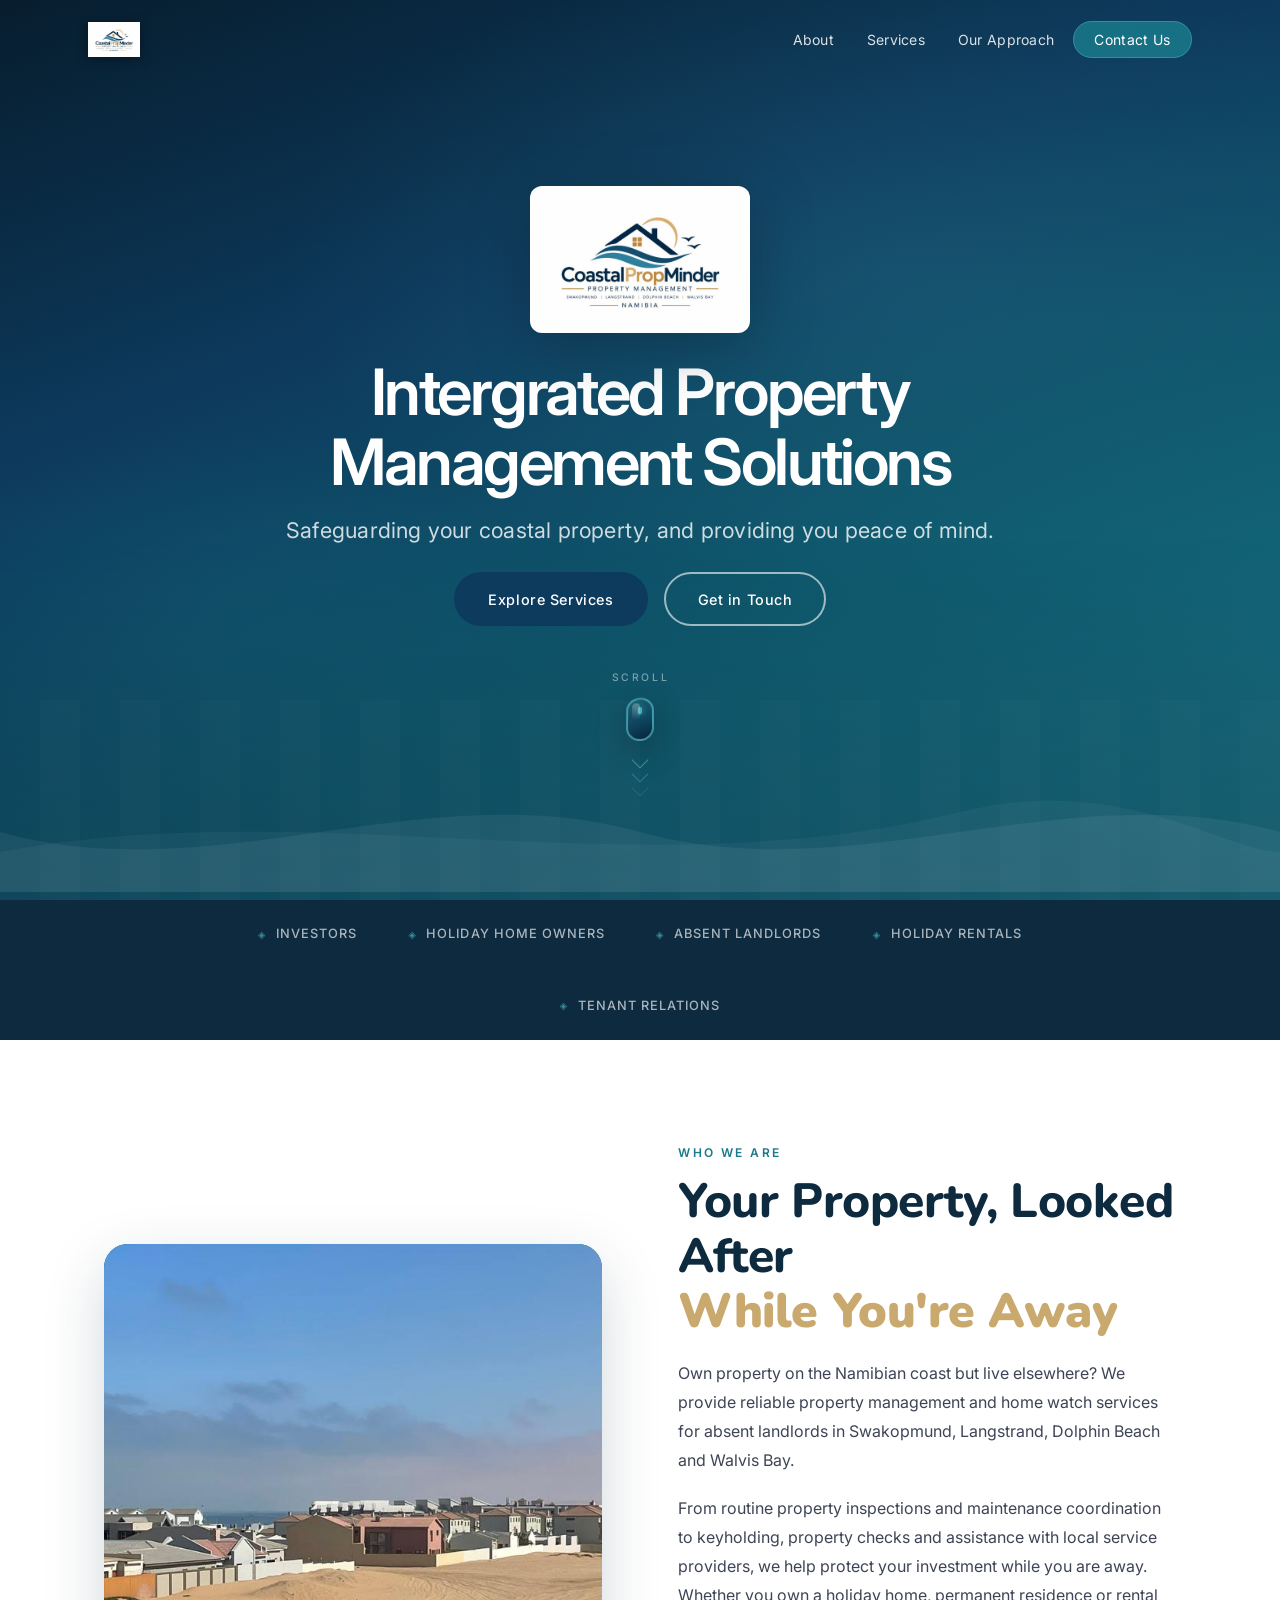
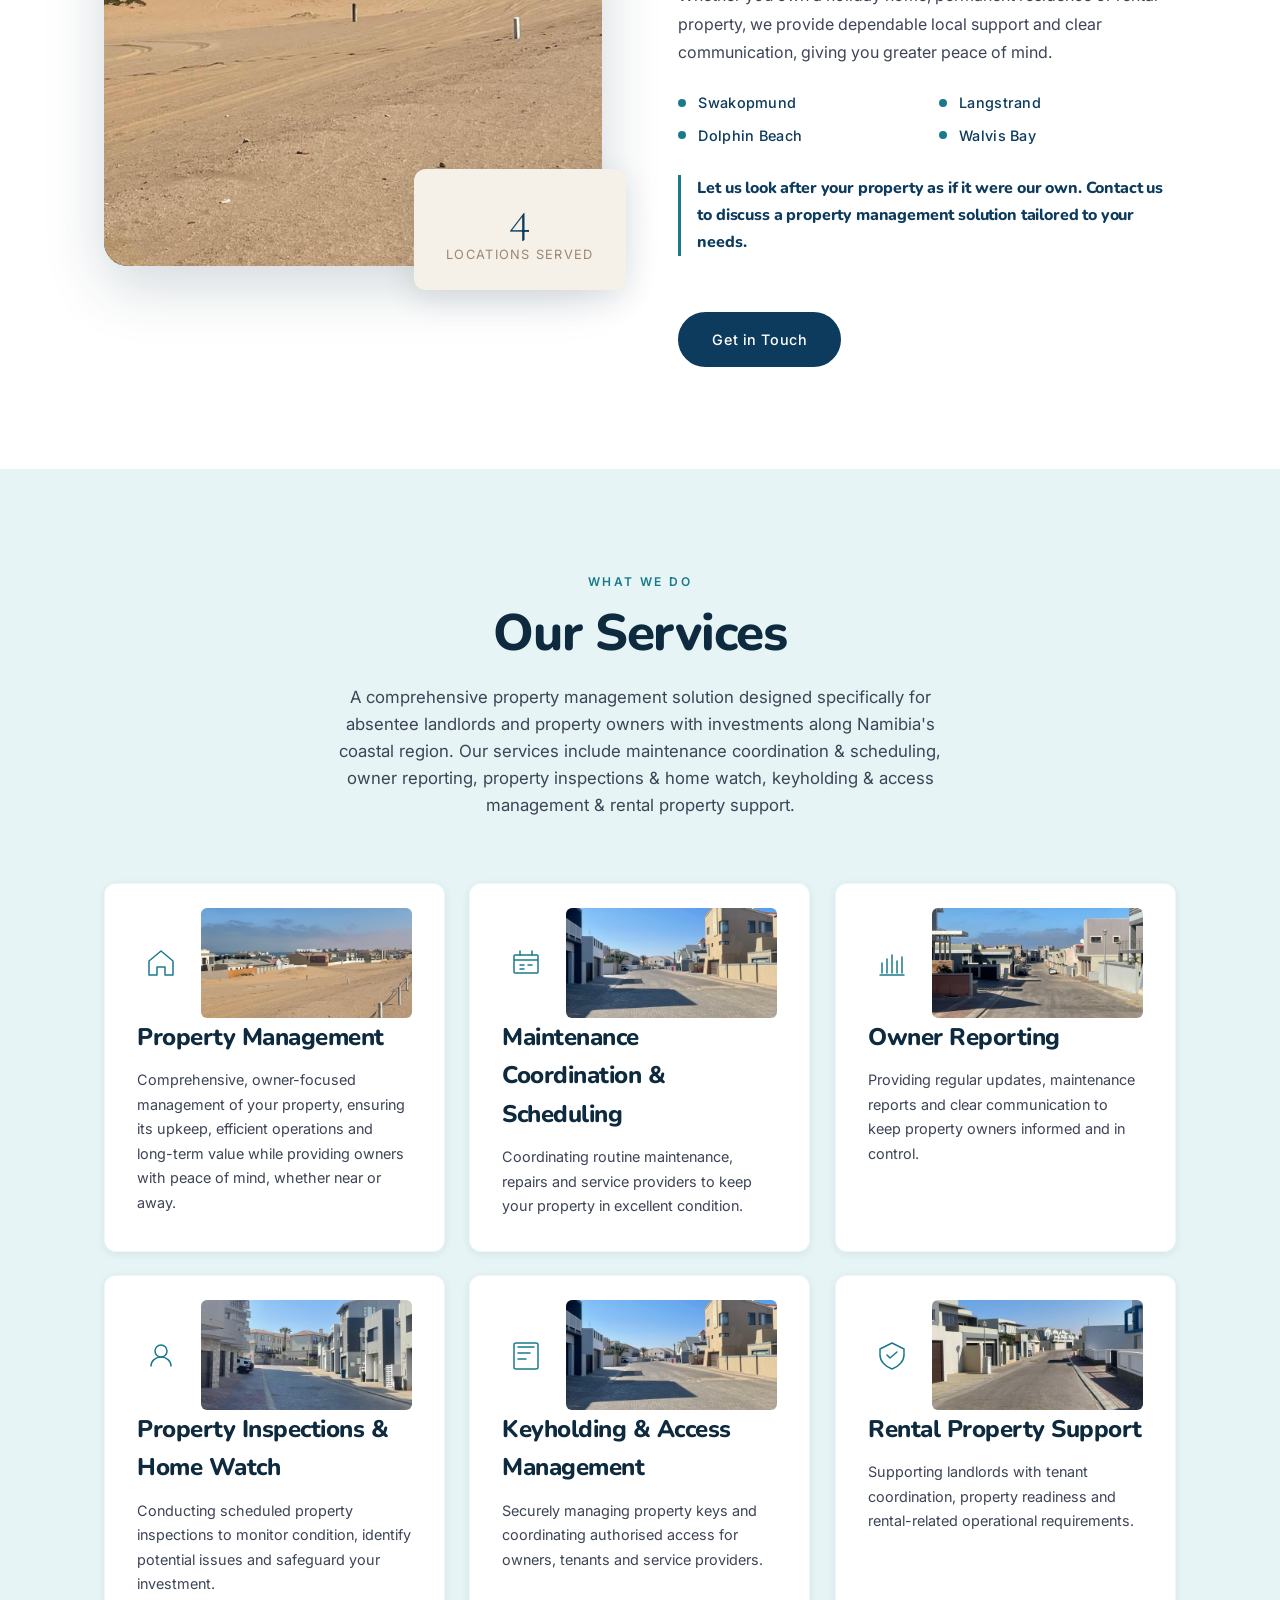
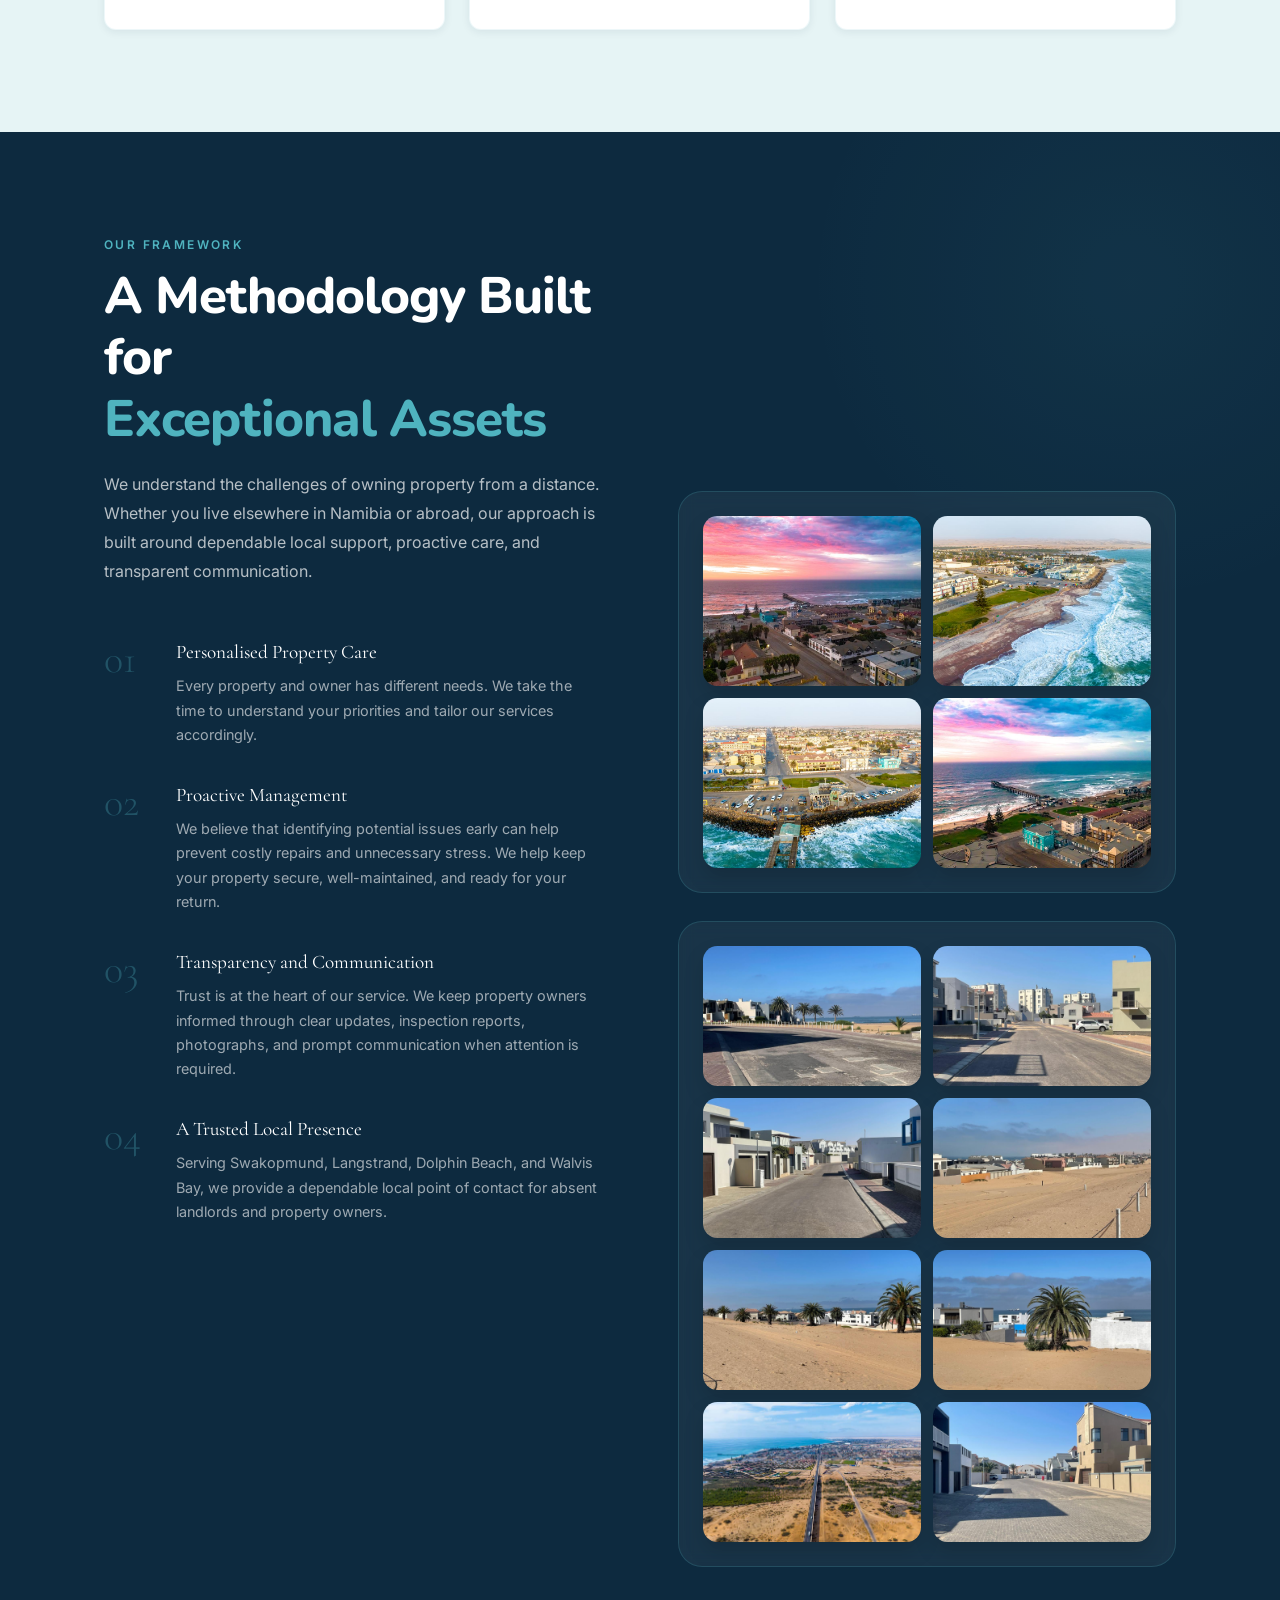
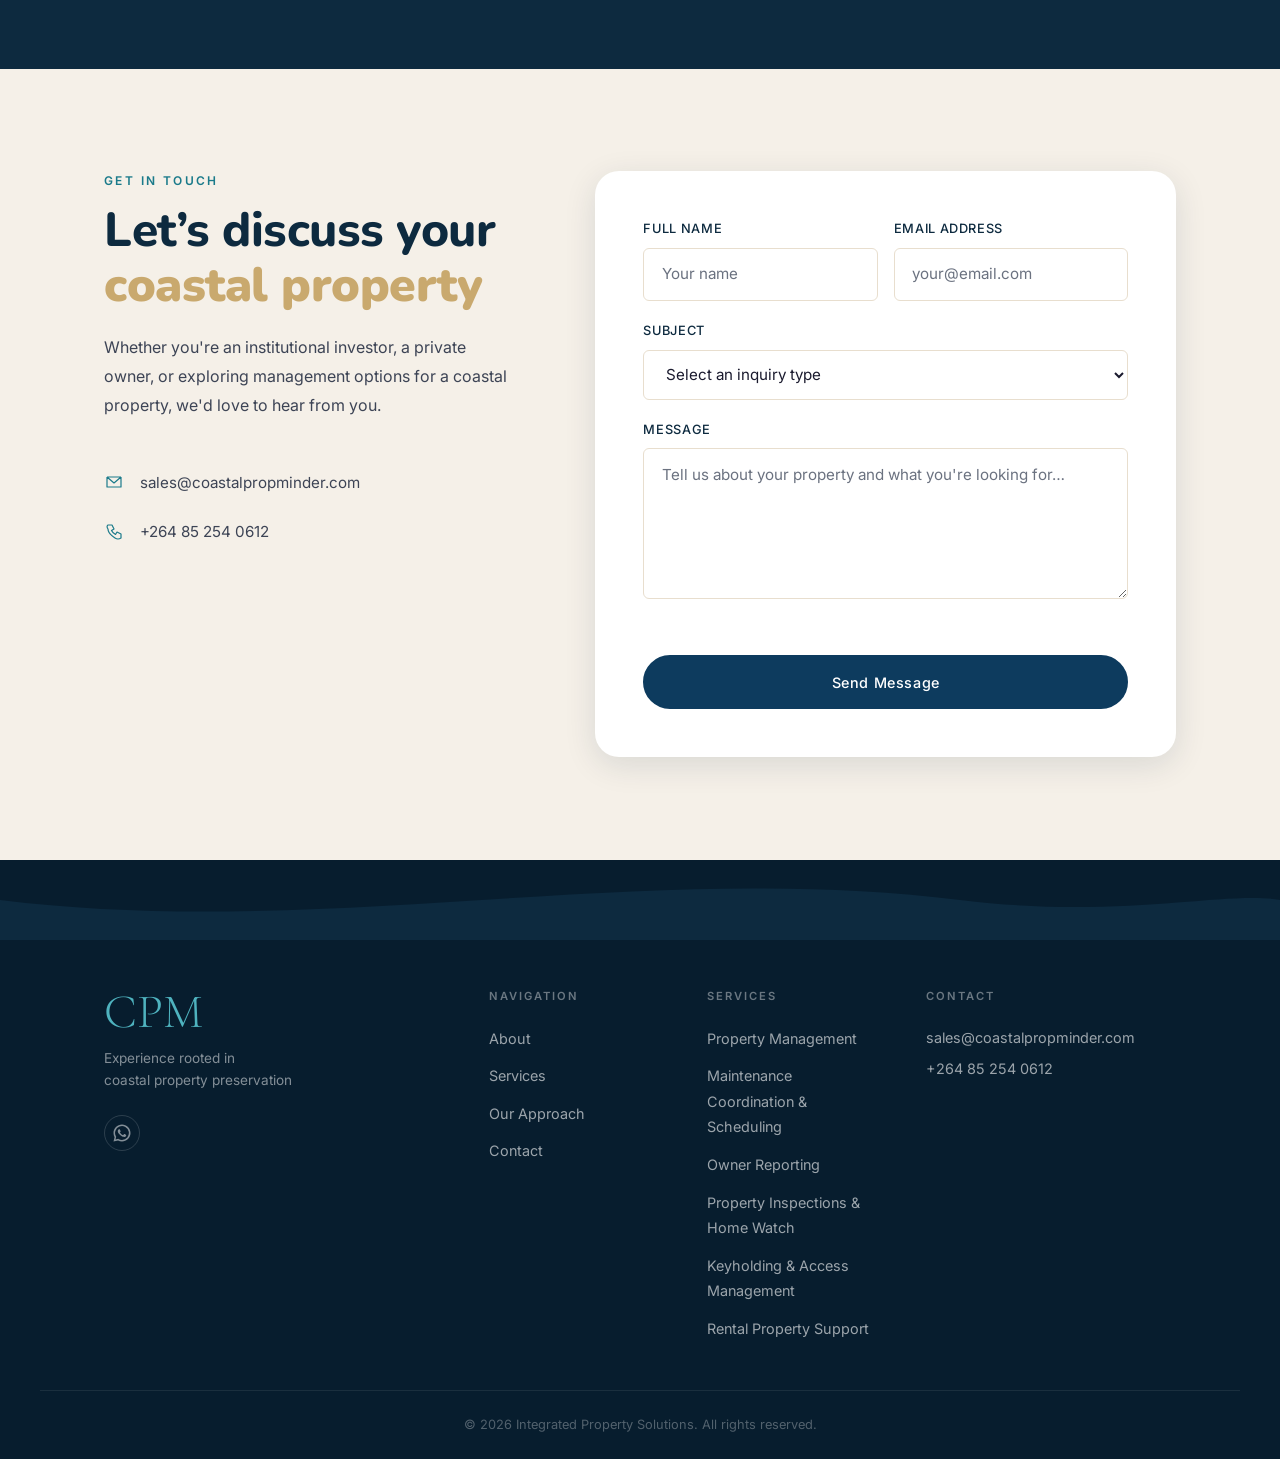
==== commit 11f49e10: "Update services inquiry and footer lists Co-authored-by: Copilot <223556219+Copilot@users.noreply.gi" ====
--- a/index.html
+++ b/index.html
@@ -126,23 +126,23 @@
           <ul class="trust-list">
             <li>
               <span class="trust-icon" aria-hidden="true">◈</span>
-              <span>Institutional Investors</span>
+              <span>Investors</span>
             </li>
             <li>
               <span class="trust-icon" aria-hidden="true">◈</span>
-              <span>High-End Residential</span>
+              <span>Holiday Home Owners</span>
             </li>
             <li>
               <span class="trust-icon" aria-hidden="true">◈</span>
-              <span>Asset Preservation</span>
+              <span>Absent Landlords</span>
             </li>
             <li>
               <span class="trust-icon" aria-hidden="true">◈</span>
-              <span>Data-Driven Management</span>
+              <span>Holiday Rentals</span>
             </li>
             <li>
               <span class="trust-icon" aria-hidden="true">◈</span>
-              <span>Tenant Experience</span>
+              <span>Tenant Relations</span>
             </li>
           </ul>
         </div>
@@ -596,9 +596,11 @@
                   Select an inquiry type
                 </option>
                 <option>Property Management</option>
-                <option>Asset Preservation</option>
-                <option>Scheduling &amp; Maintenance</option>
-                <option>Analytics &amp; Reporting</option>
+                <option>Maintenance Coordination &amp; Scheduling</option>
+                <option>Owner Reporting</option>
+                <option>Property Inspections &amp; Home Watch</option>
+                <option>Keyholding &amp; Access Management</option>
+                <option>Rental Property Support</option>
                 <option>General Inquiry</option>
               </select>
             </div>
@@ -680,9 +682,11 @@
             <h2>Services</h2>
             <ul>
               <li><a href="#services">Property Management</a></li>
-              <li><a href="#services">Asset Preservation</a></li>
-              <li><a href="#services">Tenant Relations</a></li>
-              <li><a href="#services">Analytics &amp; Reporting</a></li>
+              <li><a href="#services">Maintenance Coordination &amp; Scheduling</a></li>
+              <li><a href="#services">Owner Reporting</a></li>
+              <li><a href="#services">Property Inspections &amp; Home Watch</a></li>
+              <li><a href="#services">Keyholding &amp; Access Management</a></li>
+              <li><a href="#services">Rental Property Support</a></li>
             </ul>
           </nav>
           <div class="footer-contact">
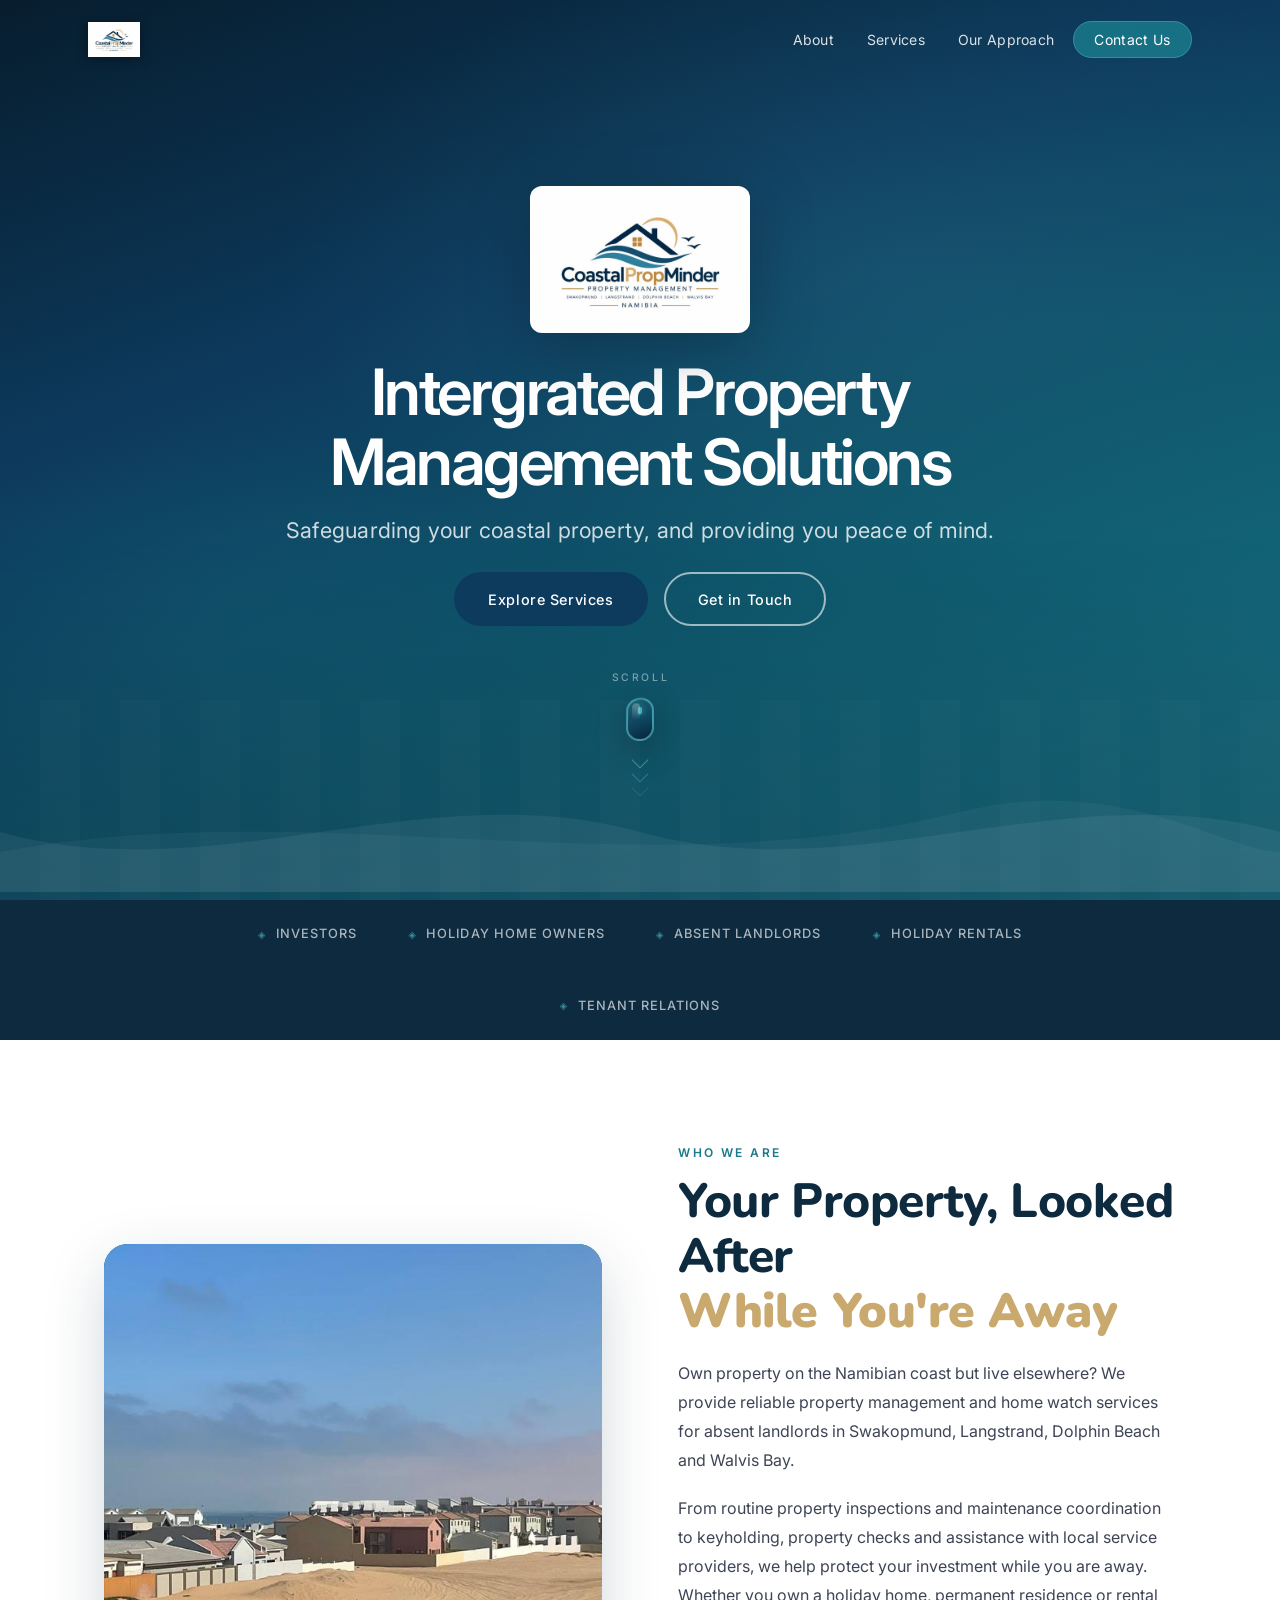
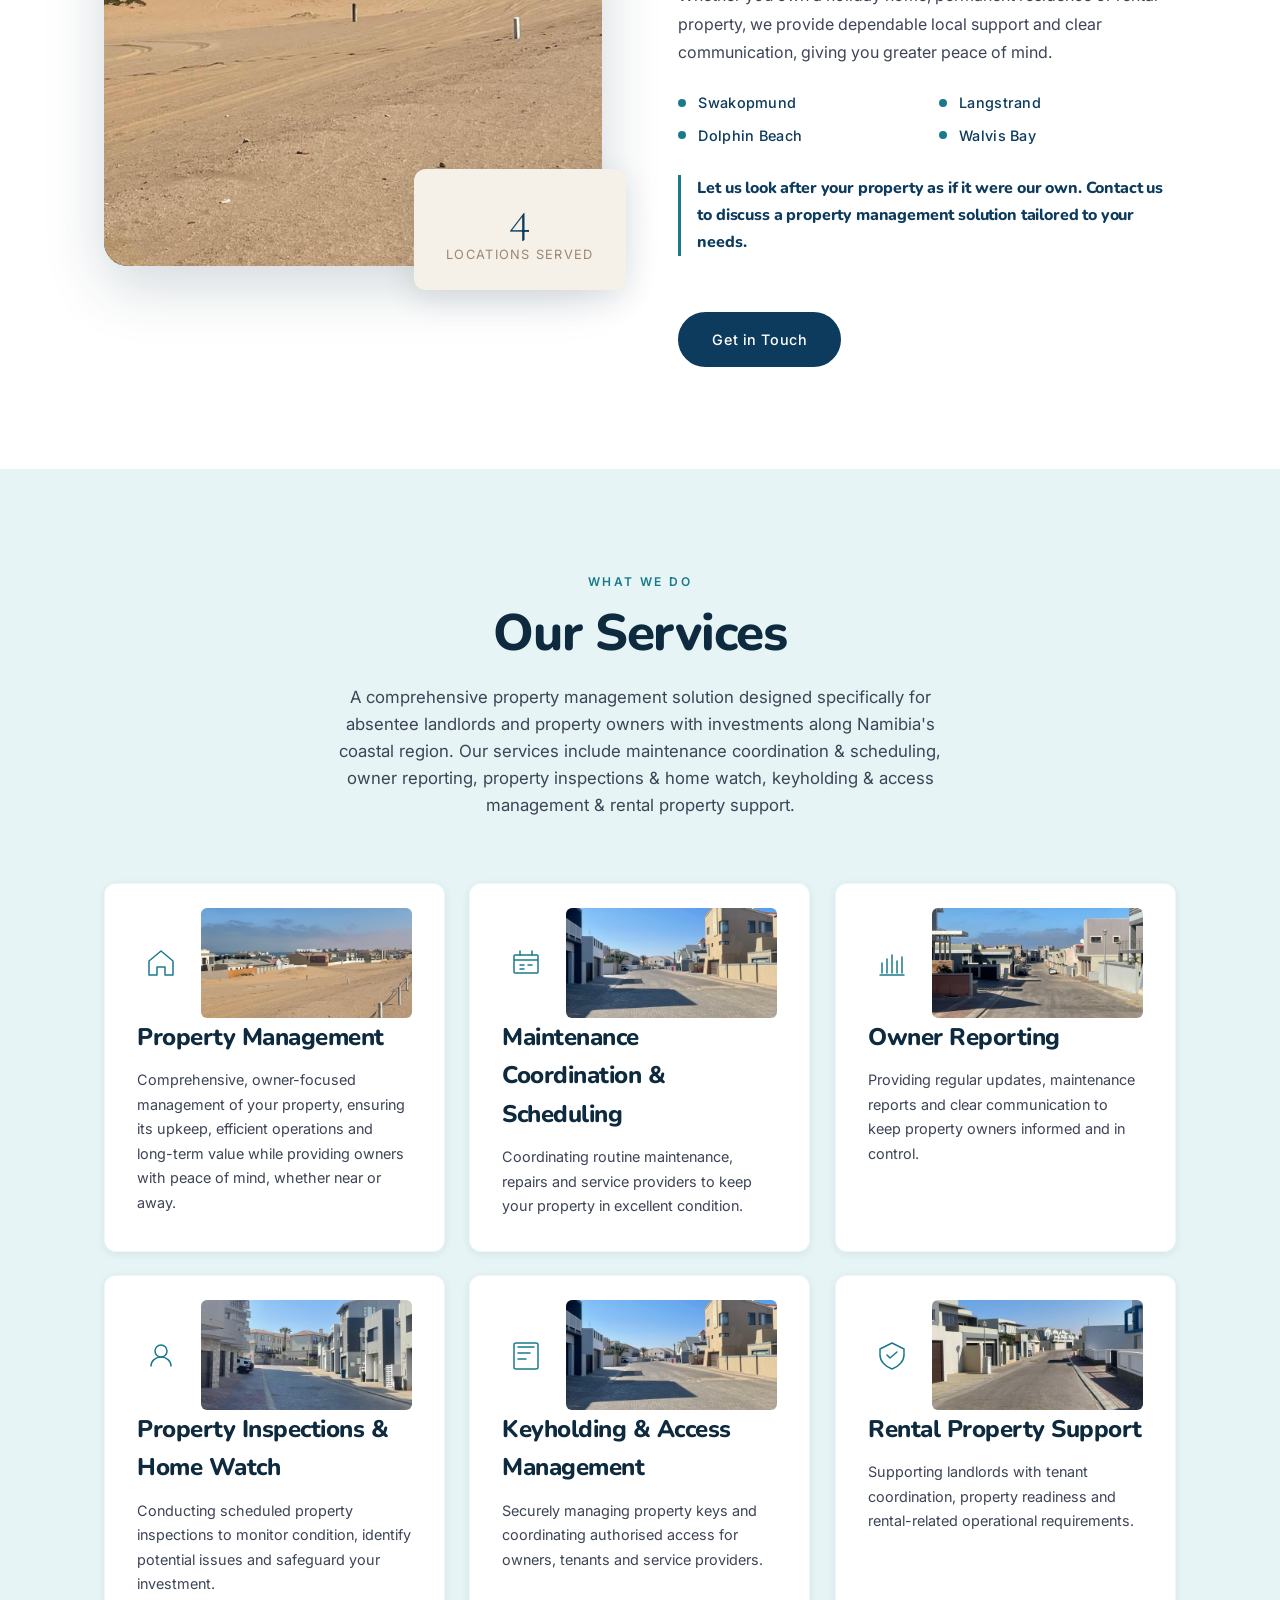
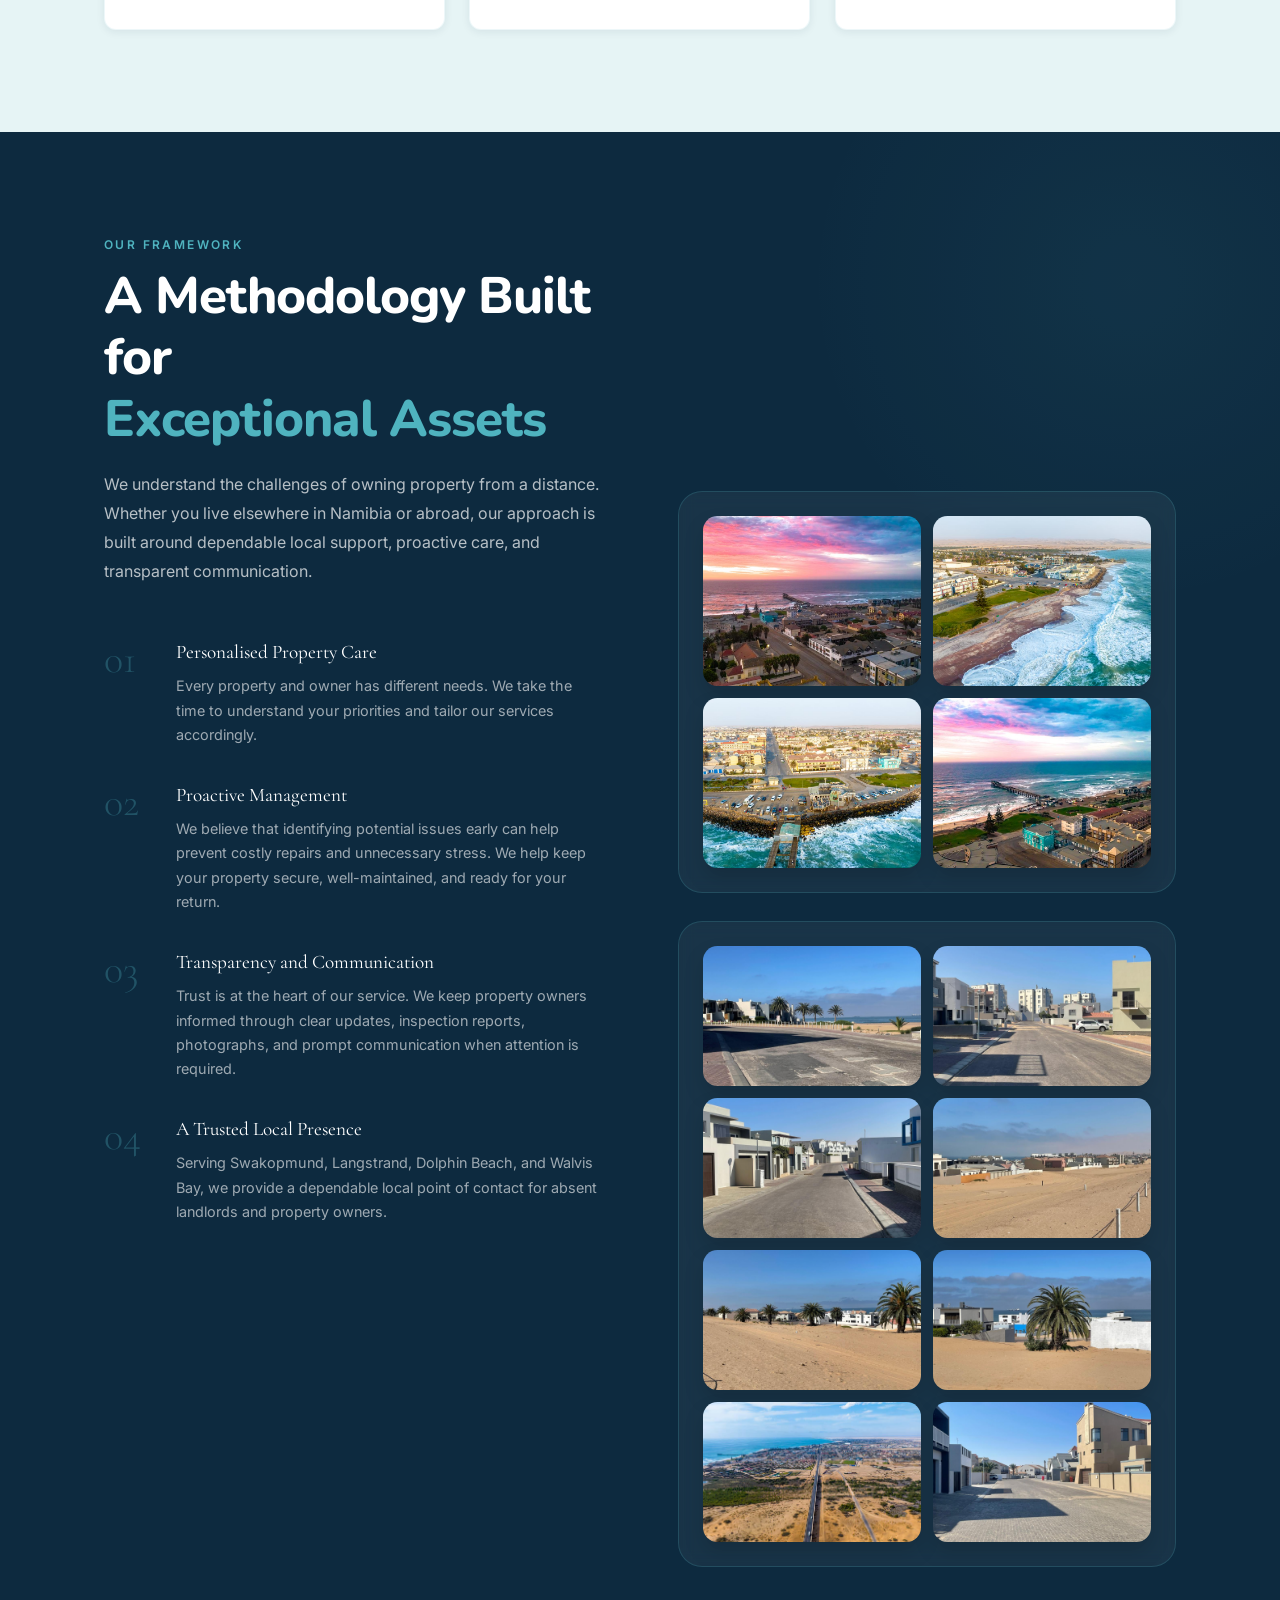
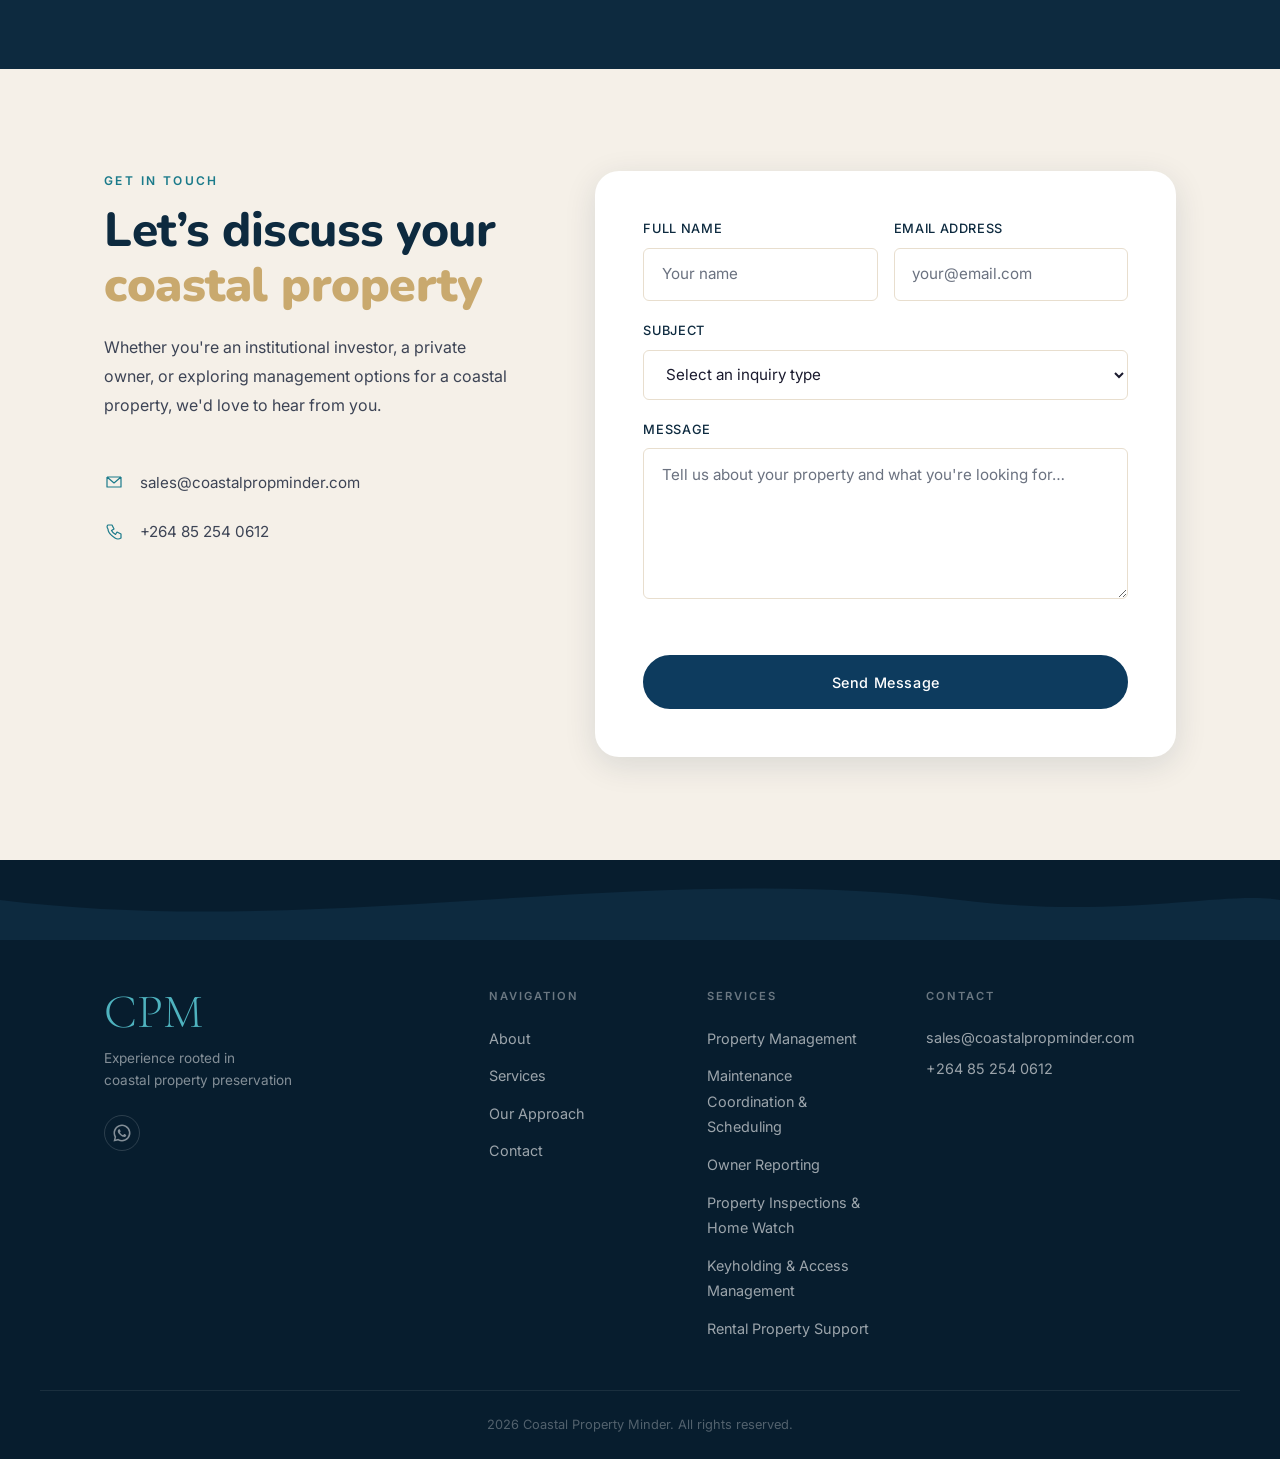
==== commit 5a136898: "Update footer copyright Co-authored-by: Copilot <223556219+Copilot@users.noreply.github.com>" ====
--- a/index.html
+++ b/index.html
@@ -700,7 +700,7 @@
           </div>
         </div>
         <div class="footer-bottom">
-          <p>© 2026 Integrated Property Solutions. All rights reserved.</p>
+          <p>2026 Coastal Property Minder. All rights reserved.</p>
         </div>
       </div>
     </footer>
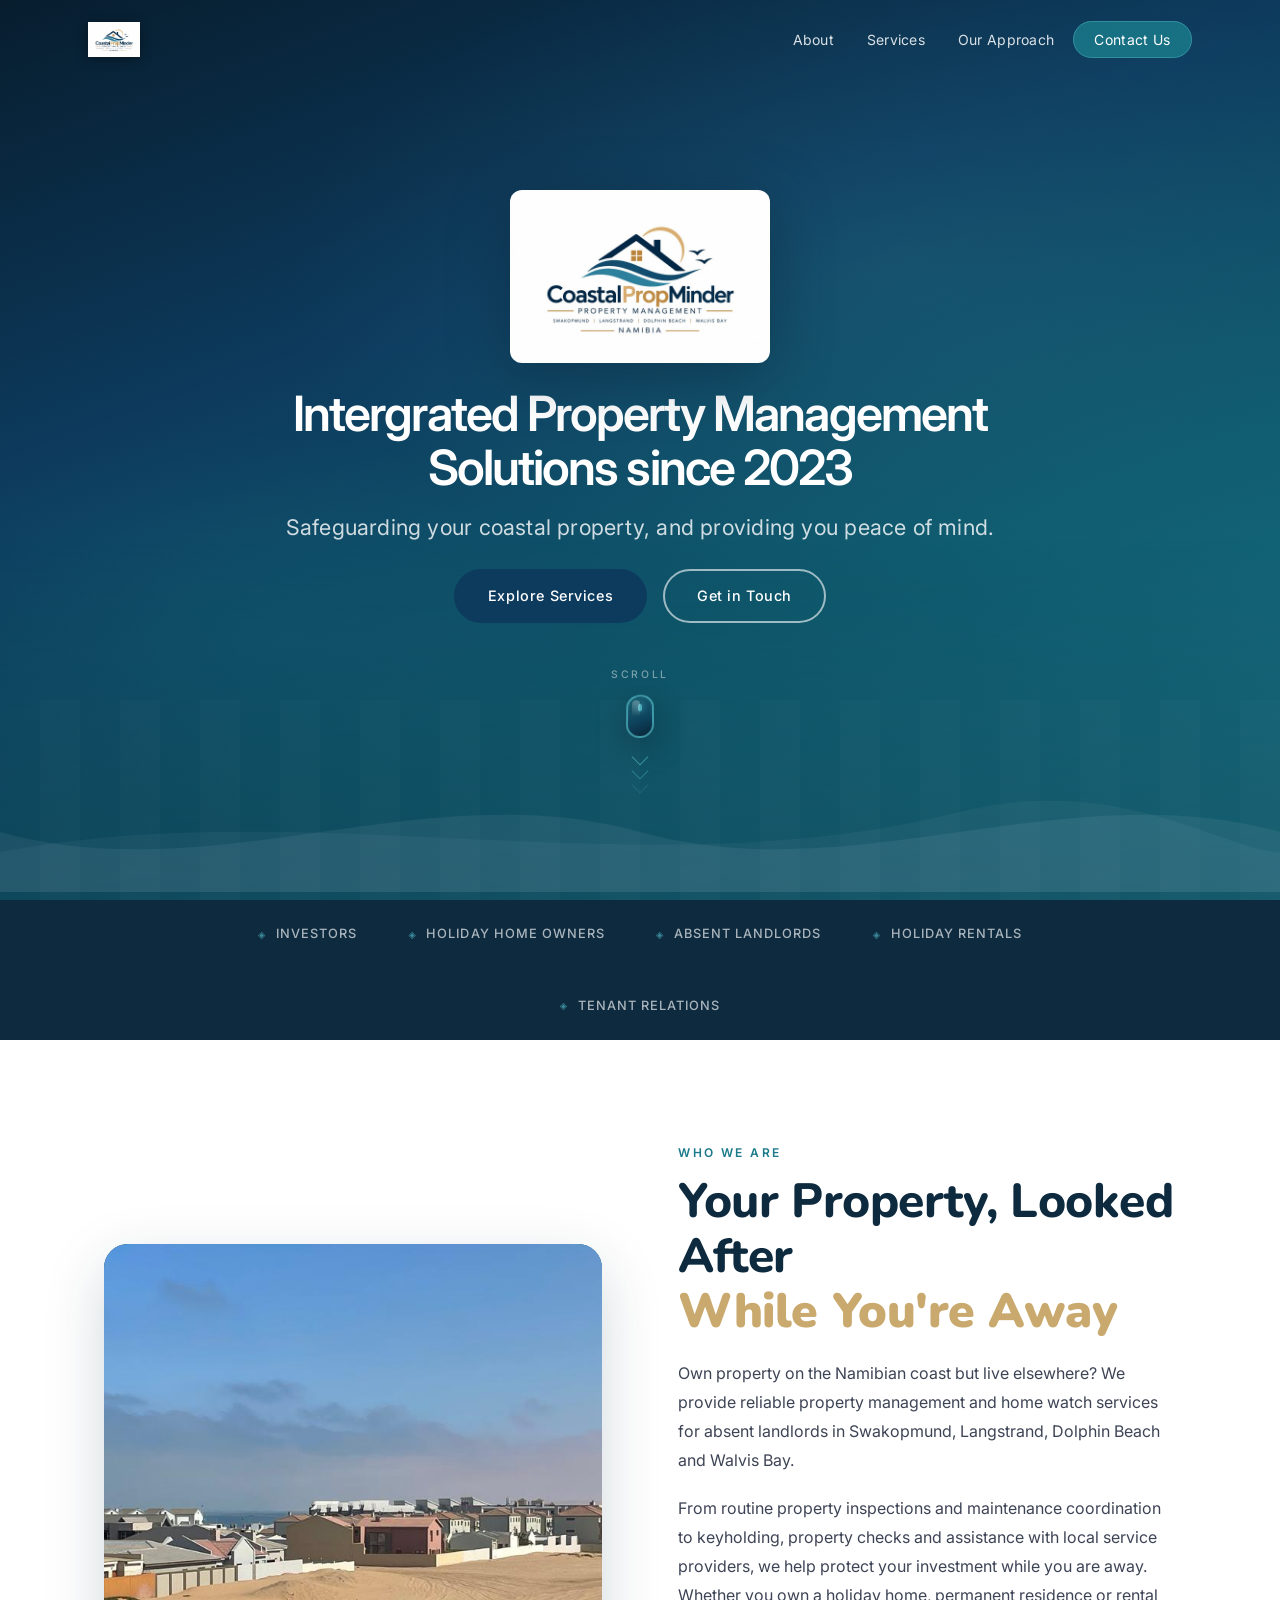
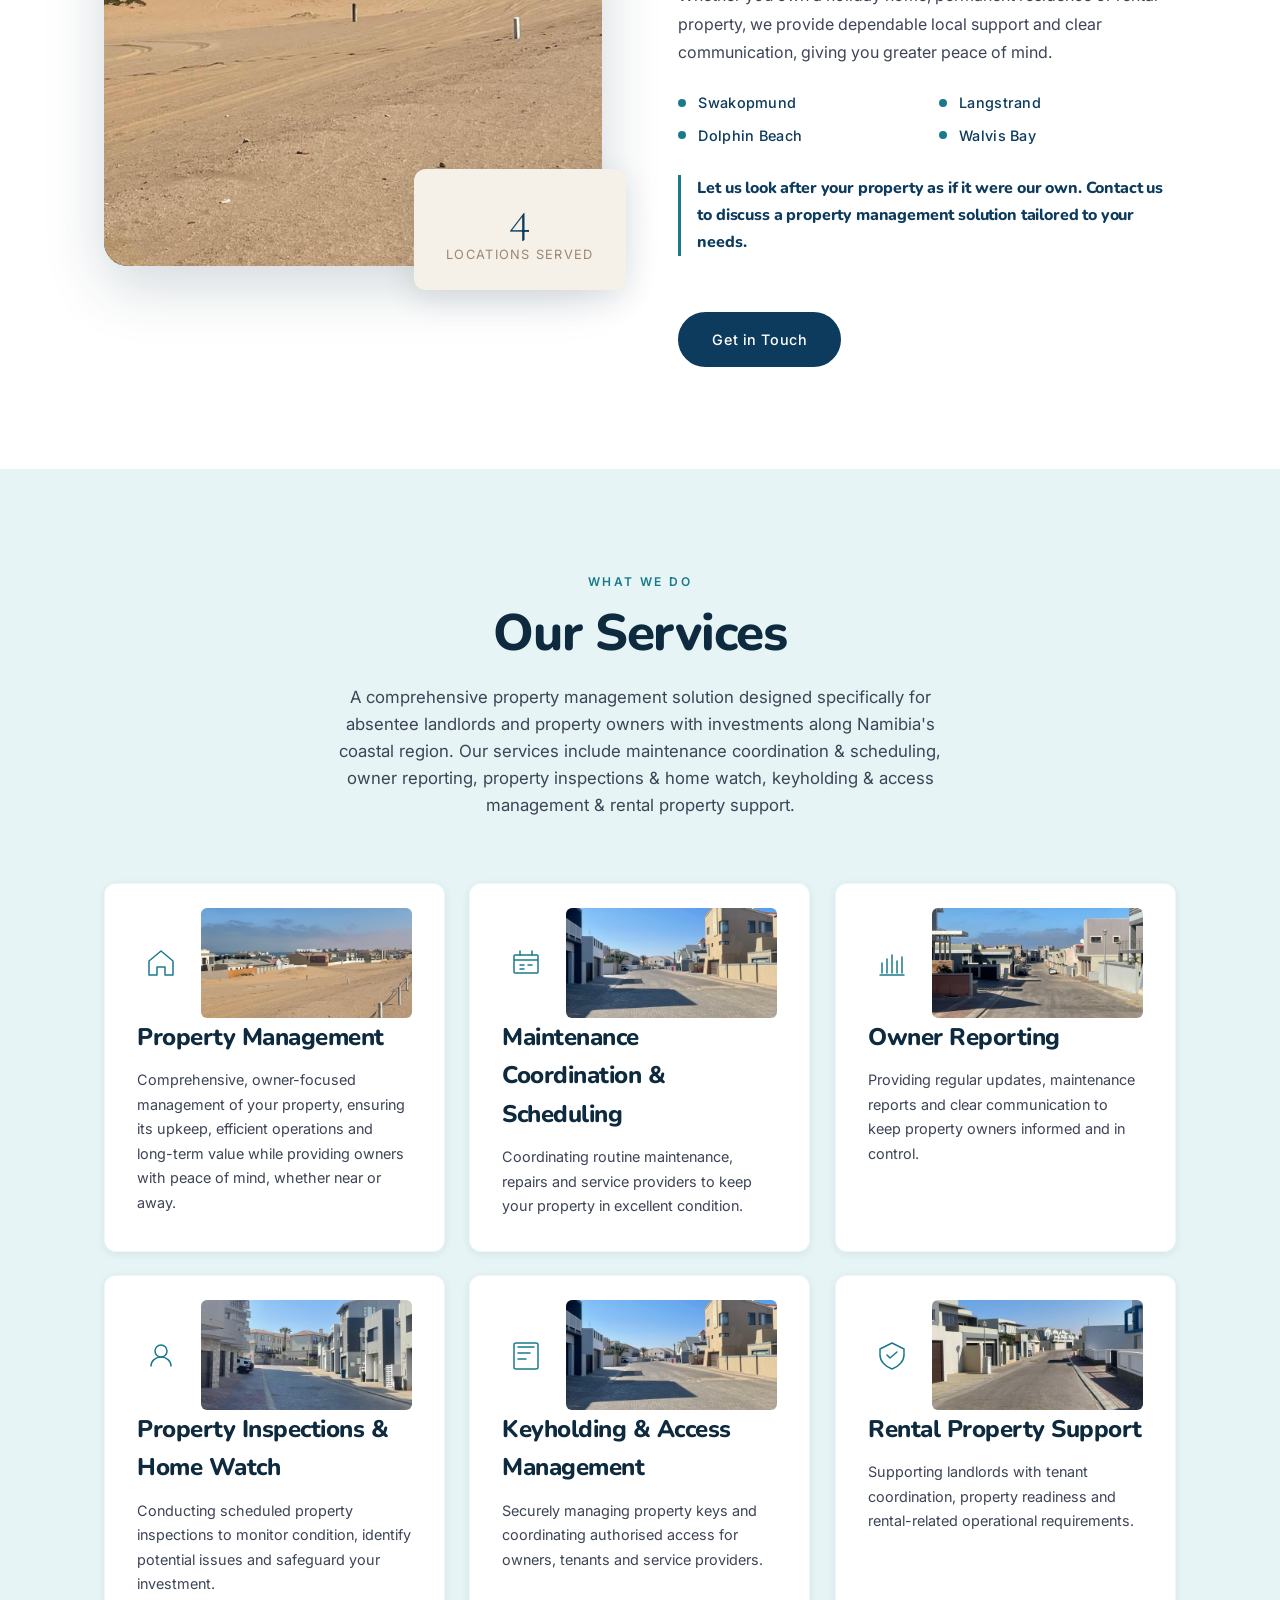
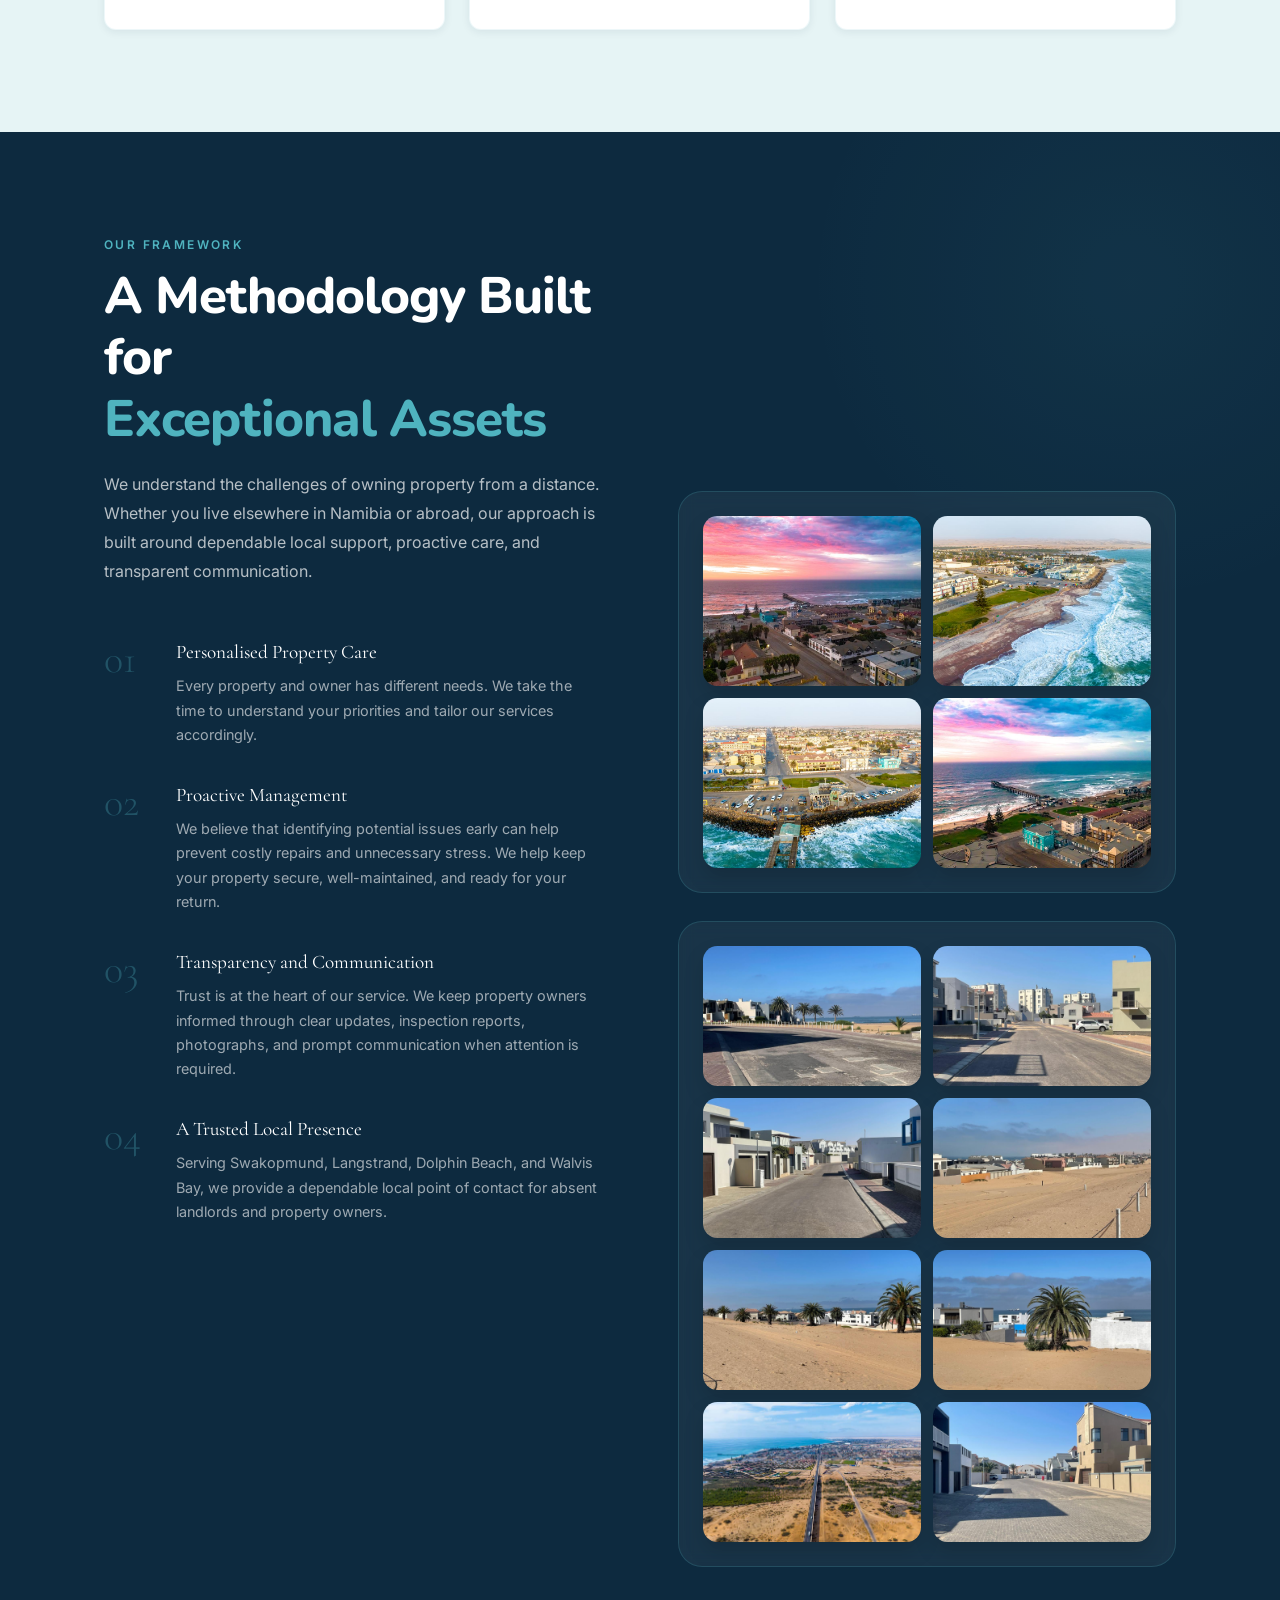
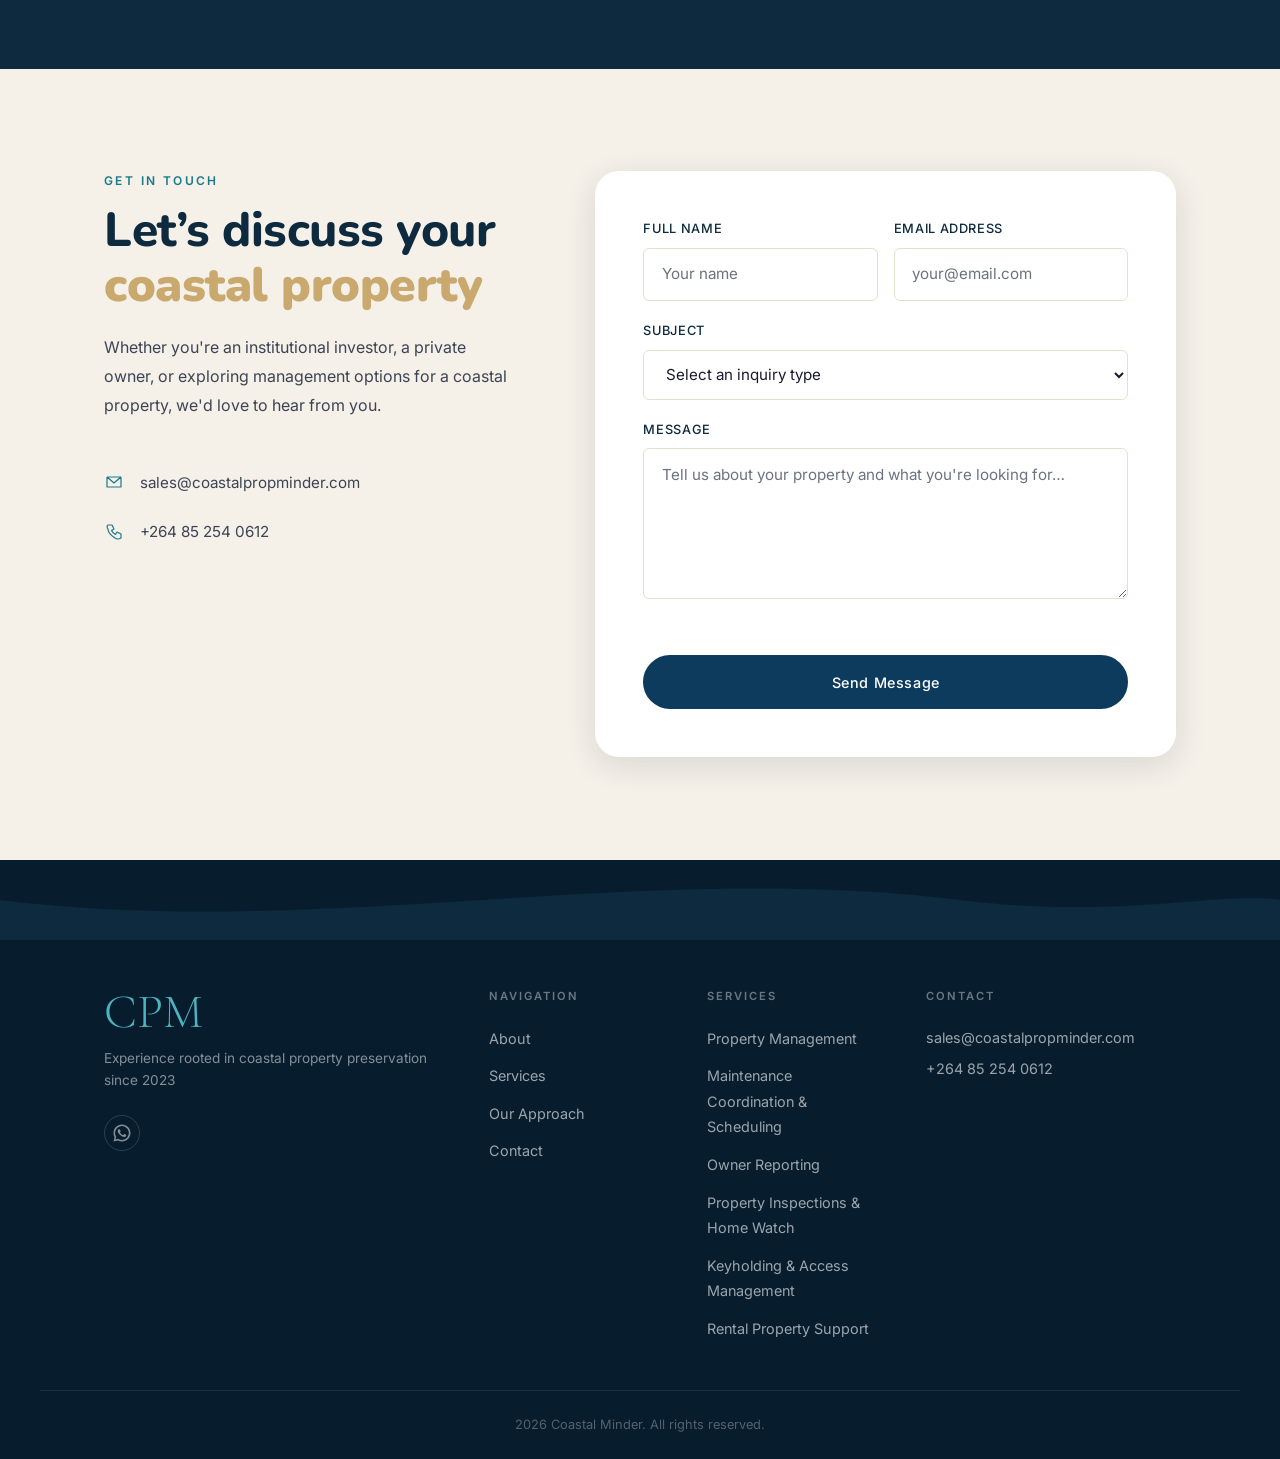
==== commit 97ab702e: "Refine homepage branding and layout Co-authored-by: Copilot <223556219+Copilot@users.noreply.github." ====
--- a/index.html
+++ b/index.html
@@ -7,7 +7,7 @@
       name="description"
       content="Integrated Property Solutions — Expertise Rooted in Asset Preservation. Professional property management and coastal estate services for Swakopmund, Langstrand, Dolphin Beach and Walvis Bay."
     />
-    <title>Integrated Property Solutions | CoastalPropMinder</title>
+    <title>Coastal Minder | Integrated Property Solutions</title>
     <link
       rel="icon"
       href="assets/coastalpropminder-logo.jpeg"
@@ -31,7 +31,7 @@
         <a href="#top" class="nav-logo">
           <img
             src="assets/coastalpropminder-logo.jpeg"
-            alt="CoastalPropMinder"
+            alt="Coastal Minder"
             width="52"
             height="52"
           />
@@ -85,16 +85,16 @@
           </svg>
         </div>
         <div class="hero-content">
-          <div class="hero-logo" aria-label="CoastalPropMinder logo">
+          <div class="hero-logo" aria-label="Coastal Minder logo">
             <img
               src="assets/coastalpropminder-logo.jpeg"
-              alt="CoastalPropMinder"
+              alt="Coastal Minder"
               width="220"
               height="220"
             />
           </div>
           <h1 class="hero-title">
-            Intergrated Property<br />Management Solutions
+            Intergrated Property Management Solutions since 2023
           </h1>
           <p class="hero-tagline">
             Safeguarding your coastal property, and providing you peace of mind.
@@ -647,7 +647,7 @@
           <div class="footer-brand">
             <p class="footer-logo">CPM</p>
             <p class="footer-tagline">
-              Experience rooted in<br />coastal property preservation
+              Experience rooted in coastal property preservation since 2023
             </p>
             <div class="footer-socials">
               <a
@@ -700,7 +700,7 @@
           </div>
         </div>
         <div class="footer-bottom">
-          <p>2026 Coastal Property Minder. All rights reserved.</p>
+          <p>2026 Coastal Minder. All rights reserved.</p>
         </div>
       </div>
     </footer>
--- a/style.css
+++ b/style.css
@@ -1,5 +1,5 @@
 /* ═══════════════════════════════════════════════════════════════
-   INTEGRATED PROPERTY SOLUTIONS — COASTAL THEME
+   COASTAL MINDER — INTEGRATED PROPERTY SOLUTIONS THEME
    ═══════════════════════════════════════════════════════════════ */
 
 /* ── TOKENS ── */
@@ -448,8 +448,8 @@
   display: flex;
   justify-content: center;
   align-items: center;
-  width: min(38vw, 220px);
-  max-width: 220px;
+  width: min(48vw, 260px);
+  max-width: 260px;
   margin: 0 auto 1.5rem;
   filter: drop-shadow(0 12px 30px rgba(7, 29, 46, 0.4));
 }
@@ -484,7 +484,7 @@
 
 .hero-title {
   font-family: var(--font-sans);
-  font-size: clamp(2.3rem, 5vw, 4rem);
+  font-size: clamp(1.85rem, 3.8vw, 3.1rem);
   font-weight: 600;
   line-height: 1.1;
   letter-spacing: -0.04em;
@@ -877,7 +877,7 @@
   margin-top: 1.75rem;
 }
 
-/* ── About heading — styled to match the CoastalPropMinder logo ── */
+/* ── About heading — styled to match the Coastal Minder logo ── */
 .about-heading {
   font-family: "Nunito", var(--font-sans) !important;
   font-size: clamp(1.9rem, 3.8vw, 3rem) !important;
@@ -1790,7 +1790,7 @@
   }
 
   .hero-title {
-    font-size: clamp(2.5rem, 10vw, 4rem);
+    font-size: clamp(1.7rem, 7.5vw, 2.7rem);
   }
 
   .trust-list {
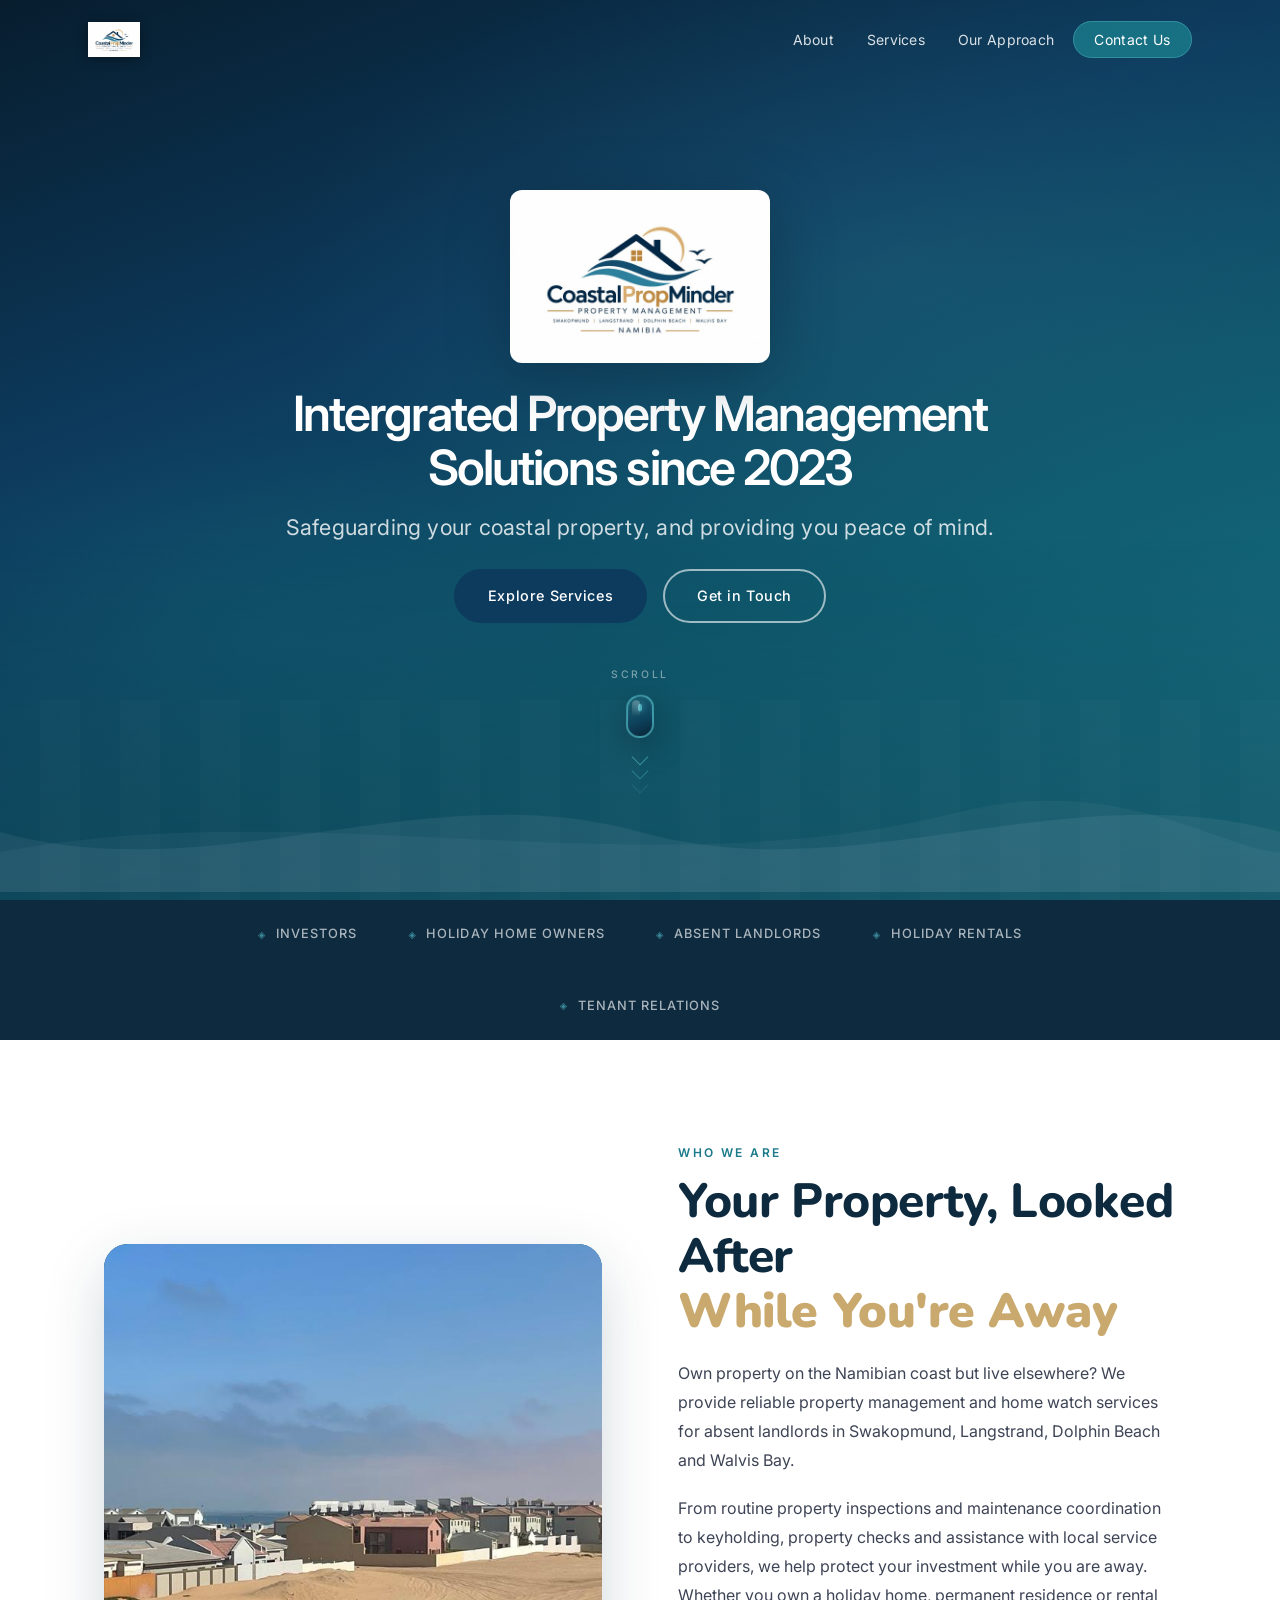
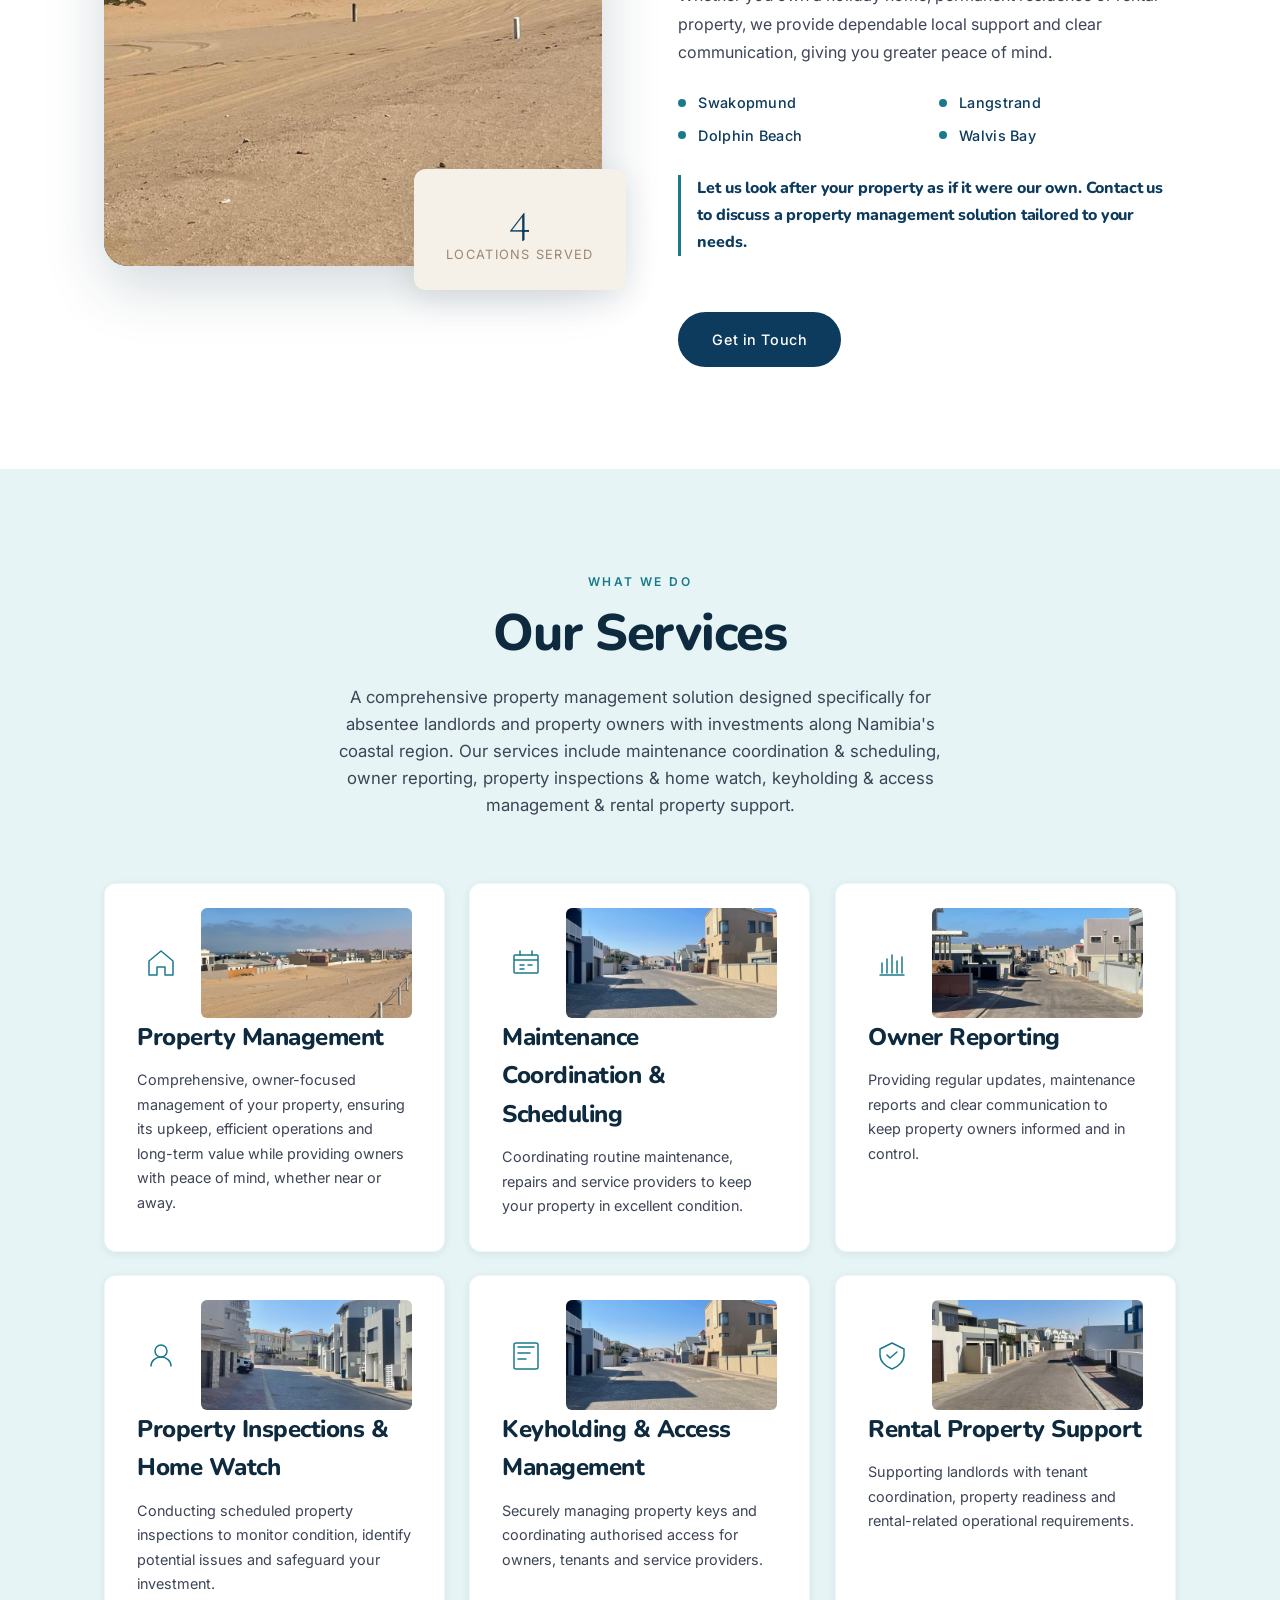
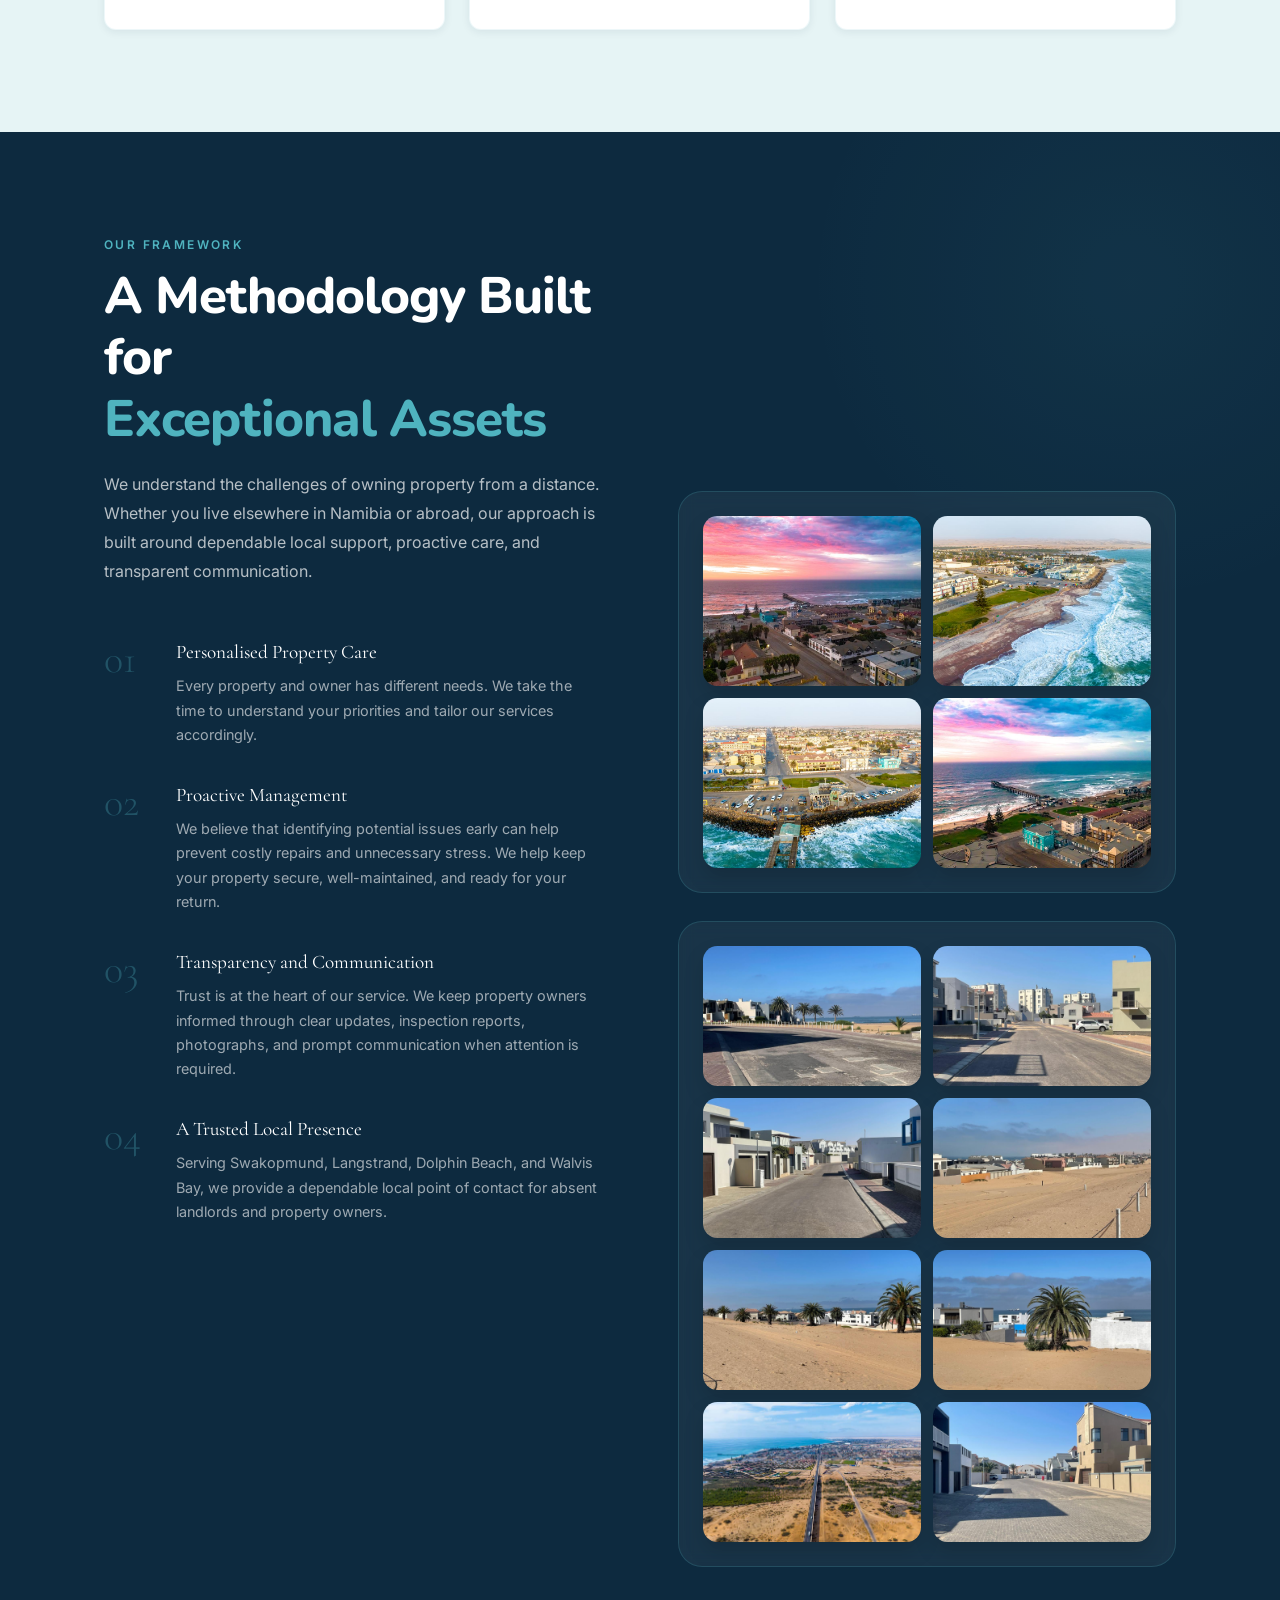
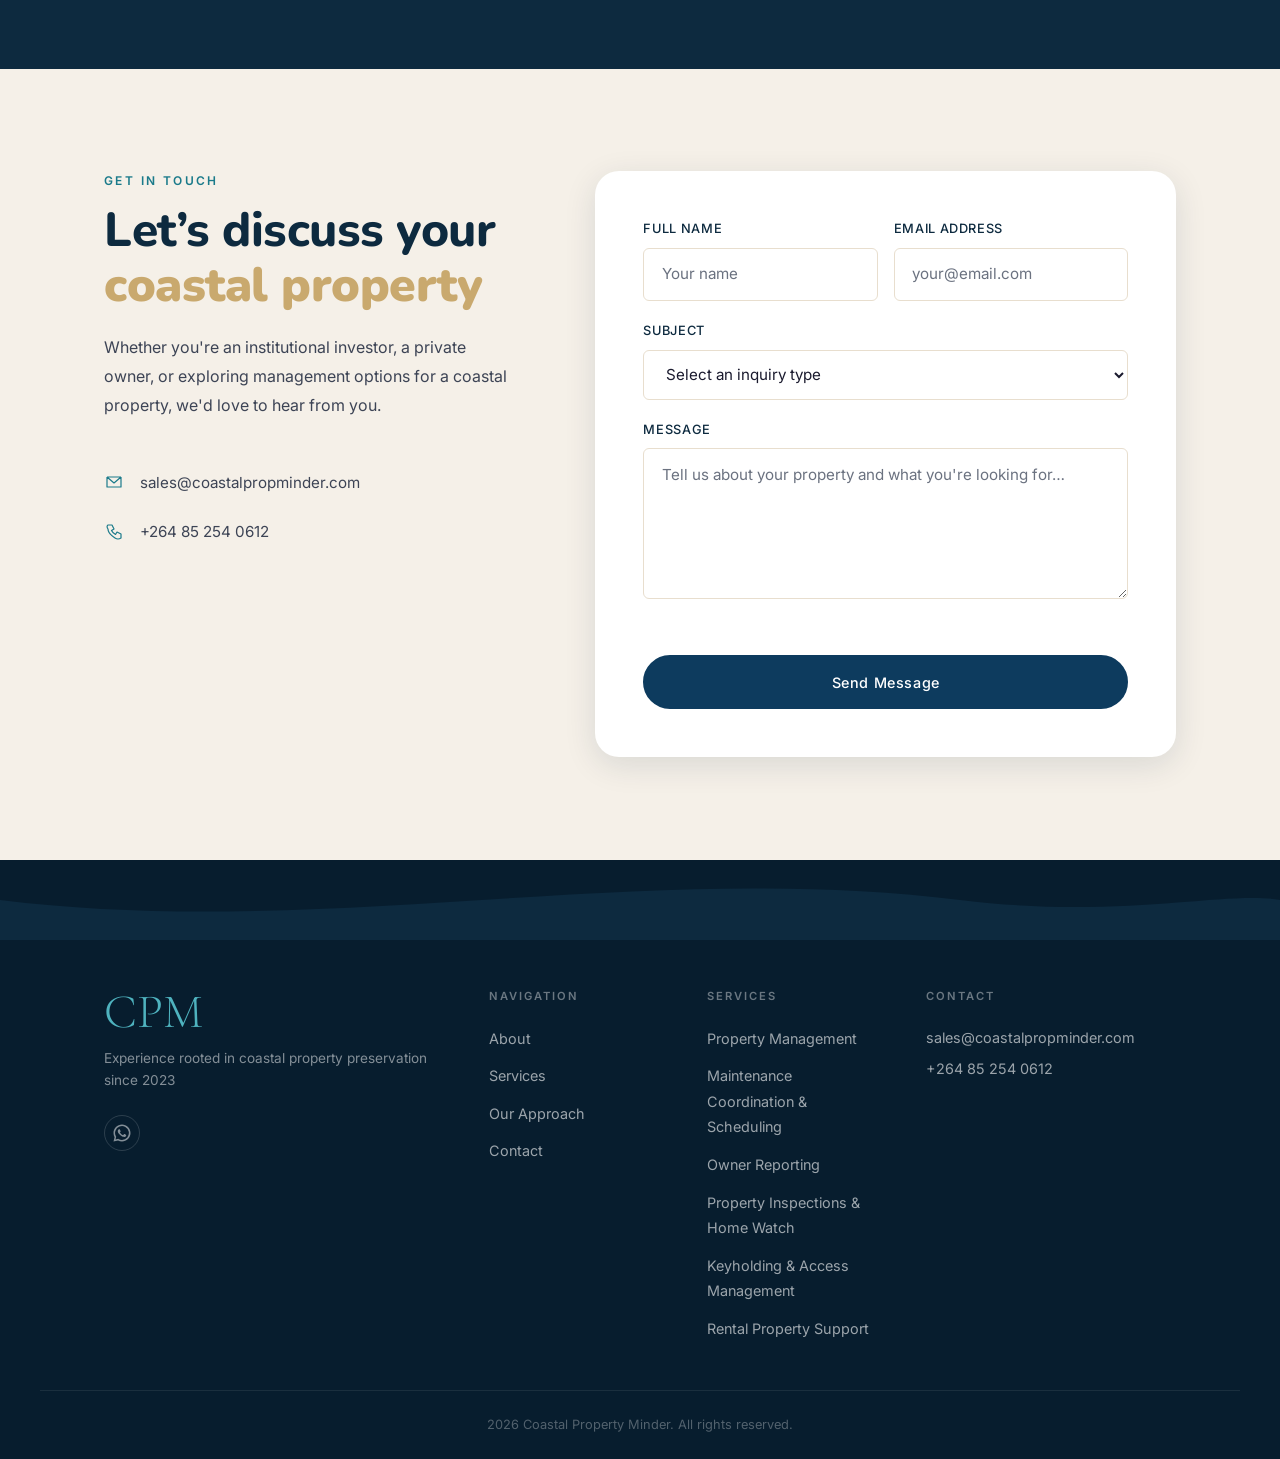
==== commit 2f79c898: "Refine homepage branding and layout Co-authored-by: Copilot <223556219+Copilot@users.noreply.github." ====
--- a/index.html
+++ b/index.html
@@ -7,7 +7,7 @@
       name="description"
       content="Integrated Property Solutions — Expertise Rooted in Asset Preservation. Professional property management and coastal estate services for Swakopmund, Langstrand, Dolphin Beach and Walvis Bay."
     />
-    <title>Coastal Minder | Integrated Property Solutions</title>
+    <title>Integrated Property Solutions | CoastalPropMinder</title>
     <link
       rel="icon"
       href="assets/coastalpropminder-logo.jpeg"
@@ -31,7 +31,7 @@
         <a href="#top" class="nav-logo">
           <img
             src="assets/coastalpropminder-logo.jpeg"
-            alt="Coastal Minder"
+            alt="CoastalPropMinder"
             width="52"
             height="52"
           />
@@ -85,10 +85,10 @@
           </svg>
         </div>
         <div class="hero-content">
-          <div class="hero-logo" aria-label="Coastal Minder logo">
+          <div class="hero-logo" aria-label="CoastalPropMinder logo">
             <img
               src="assets/coastalpropminder-logo.jpeg"
-              alt="Coastal Minder"
+              alt="CoastalPropMinder"
               width="220"
               height="220"
             />
@@ -700,7 +700,7 @@
           </div>
         </div>
         <div class="footer-bottom">
-          <p>2026 Coastal Minder. All rights reserved.</p>
+          <p>2026 Coastal Property Minder. All rights reserved.</p>
         </div>
       </div>
     </footer>
--- a/style.css
+++ b/style.css
@@ -1,5 +1,5 @@
 /* ═══════════════════════════════════════════════════════════════
-   COASTAL MINDER — INTEGRATED PROPERTY SOLUTIONS THEME
+   INTEGRATED PROPERTY SOLUTIONS — COASTAL THEME
    ═══════════════════════════════════════════════════════════════ */
 
 /* ── TOKENS ── */
@@ -877,7 +877,7 @@
   margin-top: 1.75rem;
 }
 
-/* ── About heading — styled to match the Coastal Minder logo ── */
+/* ── About heading — styled to match the CoastalPropMinder logo ── */
 .about-heading {
   font-family: "Nunito", var(--font-sans) !important;
   font-size: clamp(1.9rem, 3.8vw, 3rem) !important;
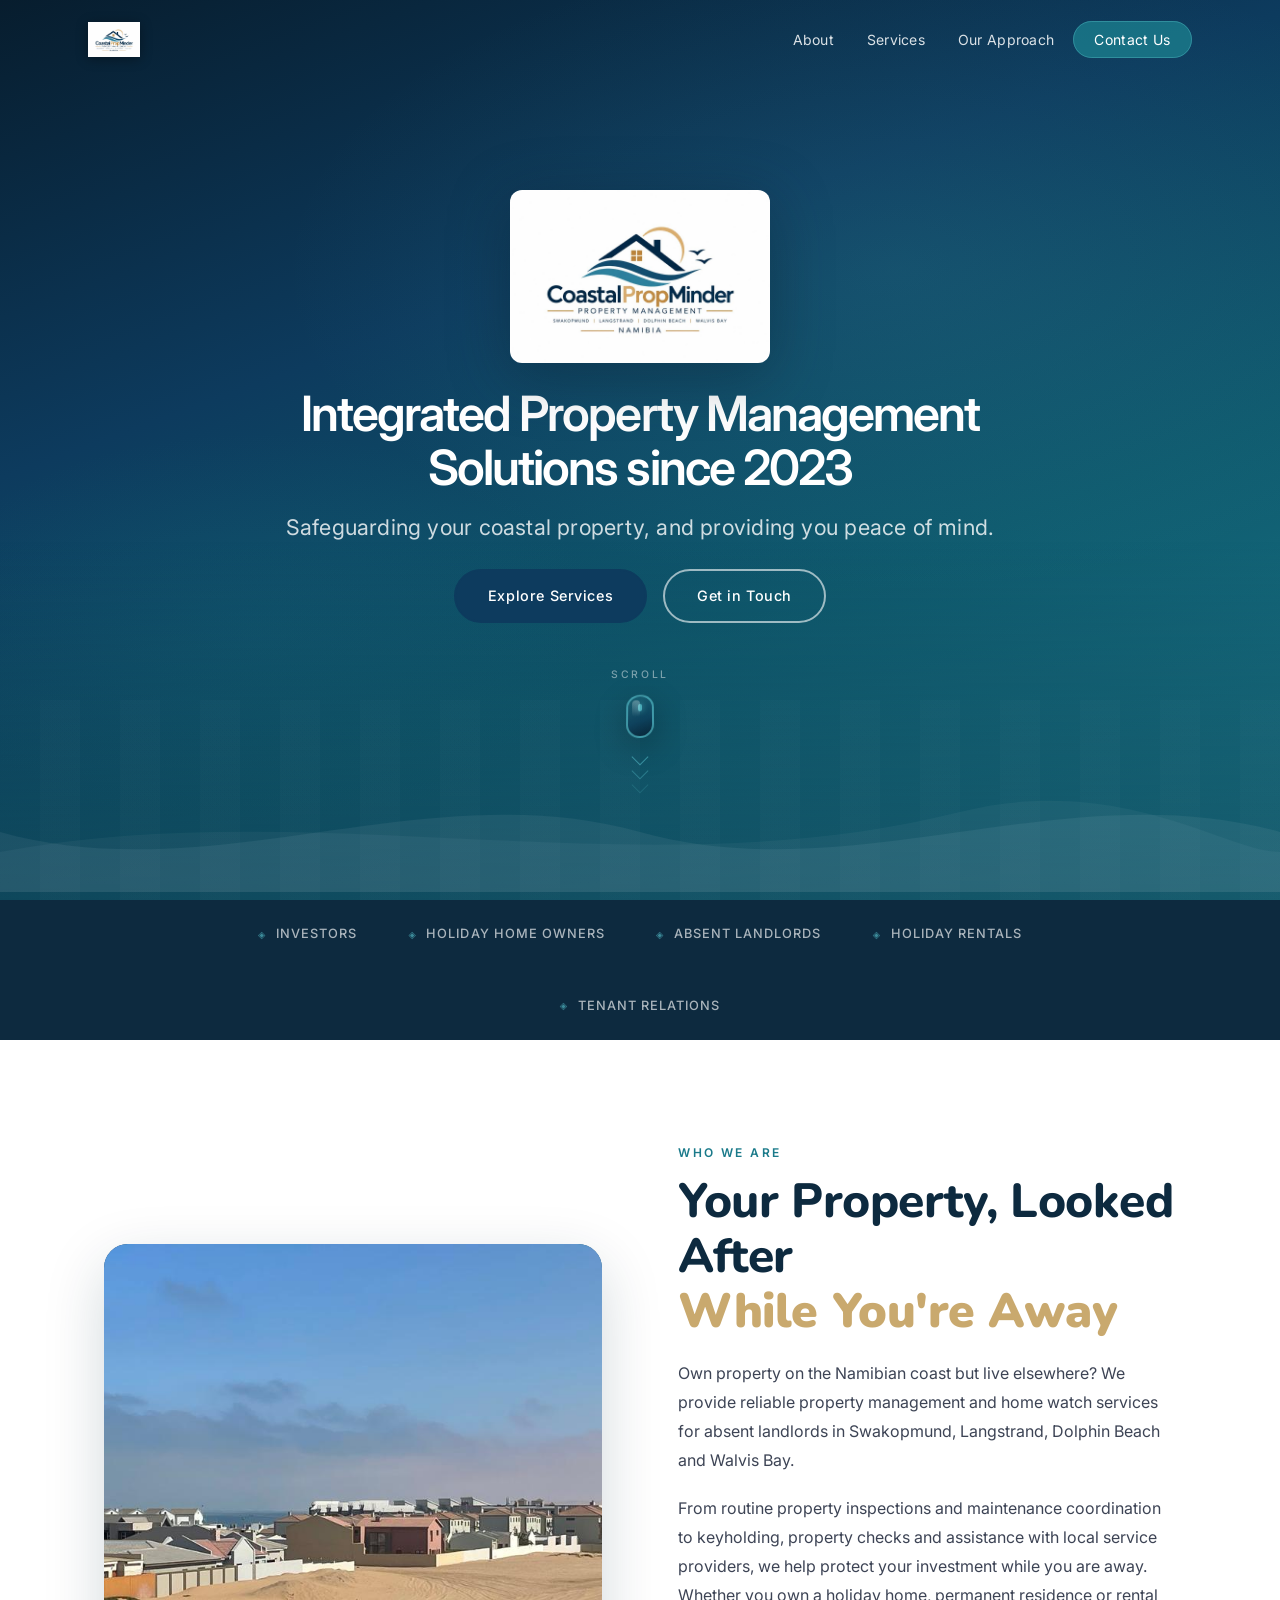
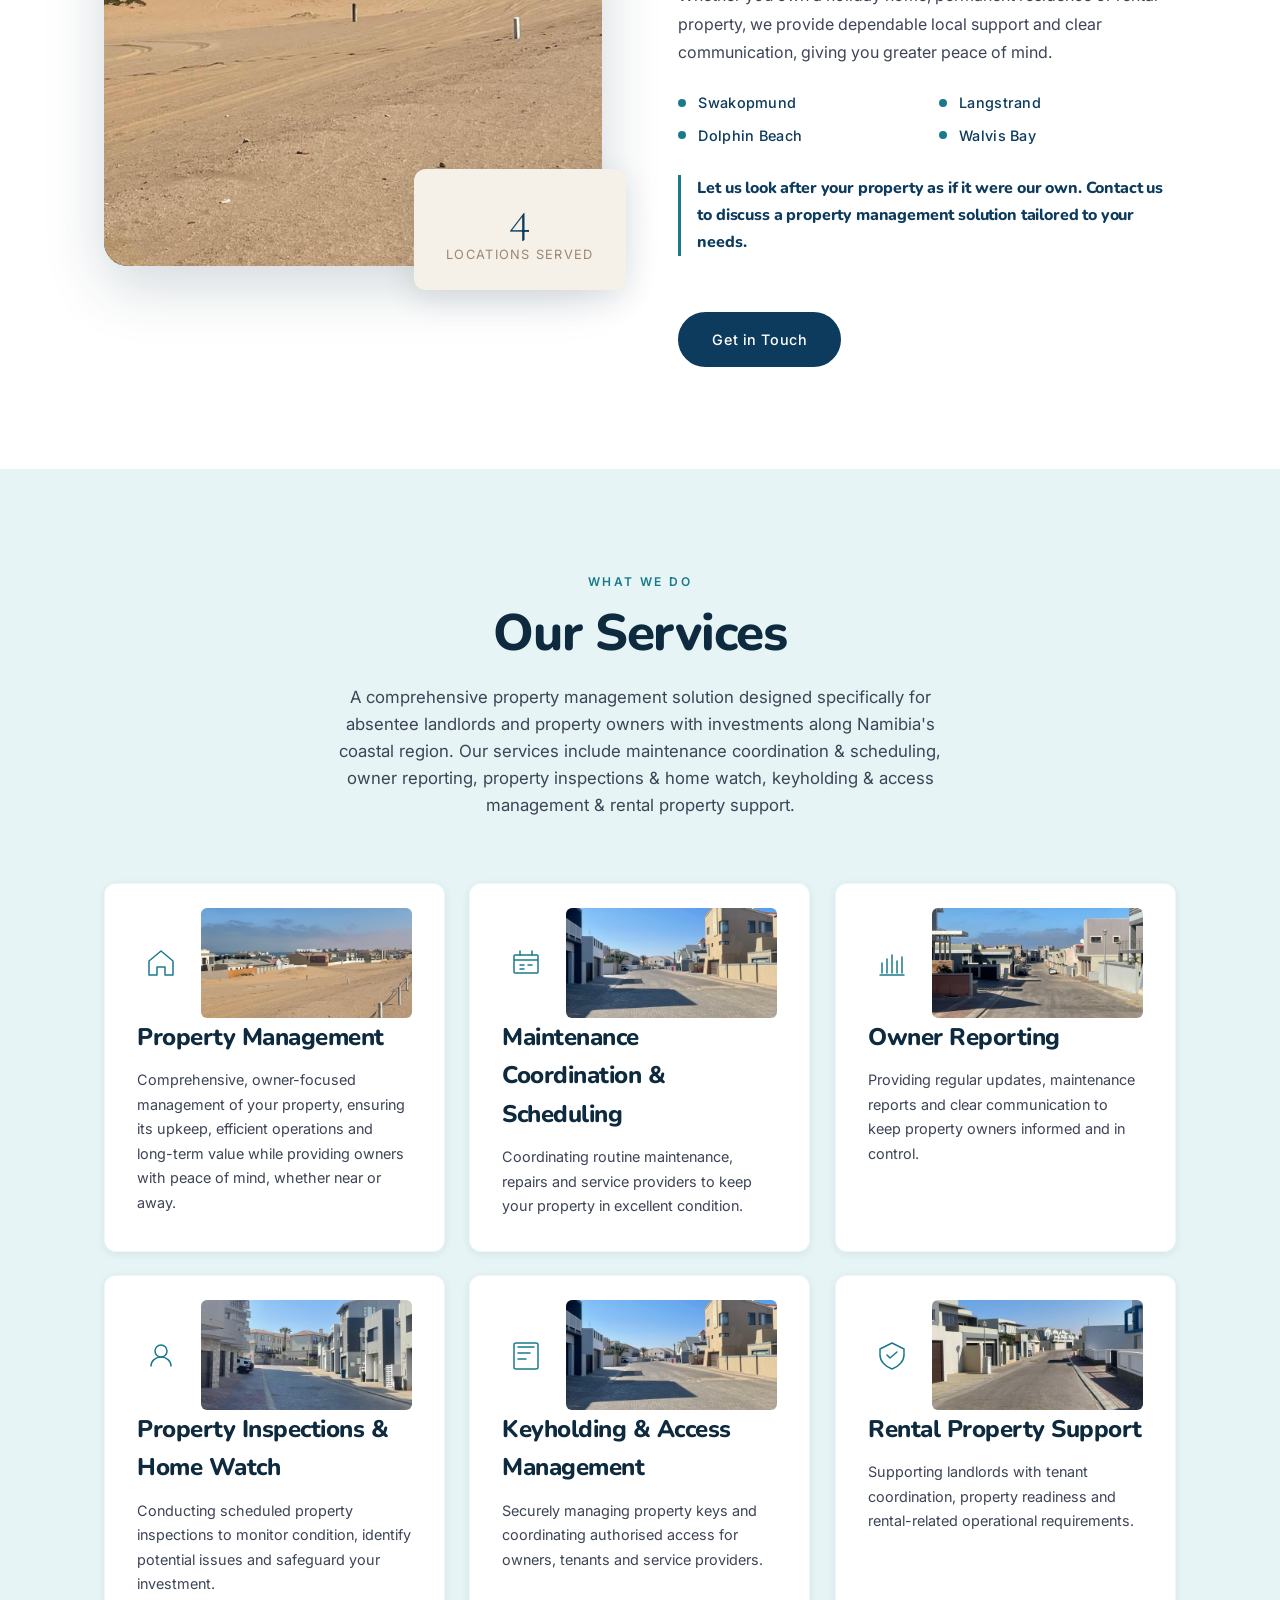
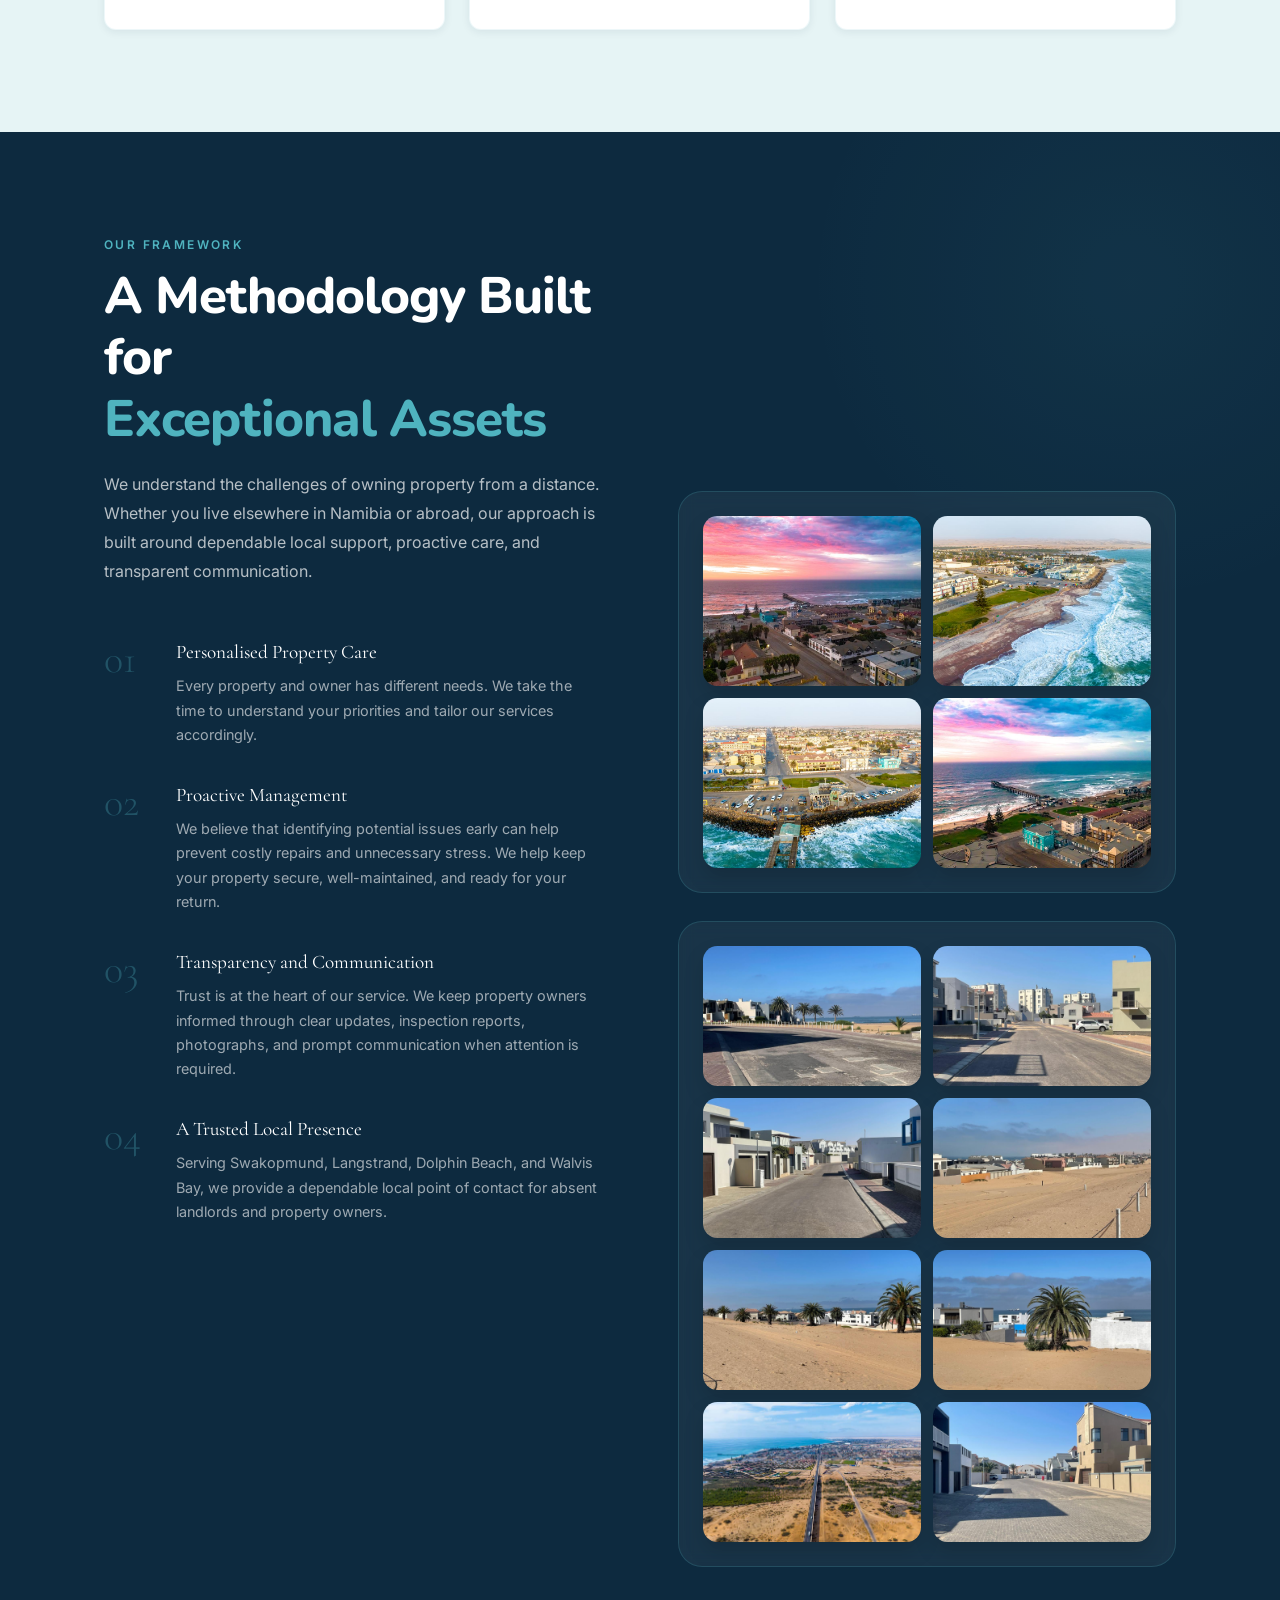
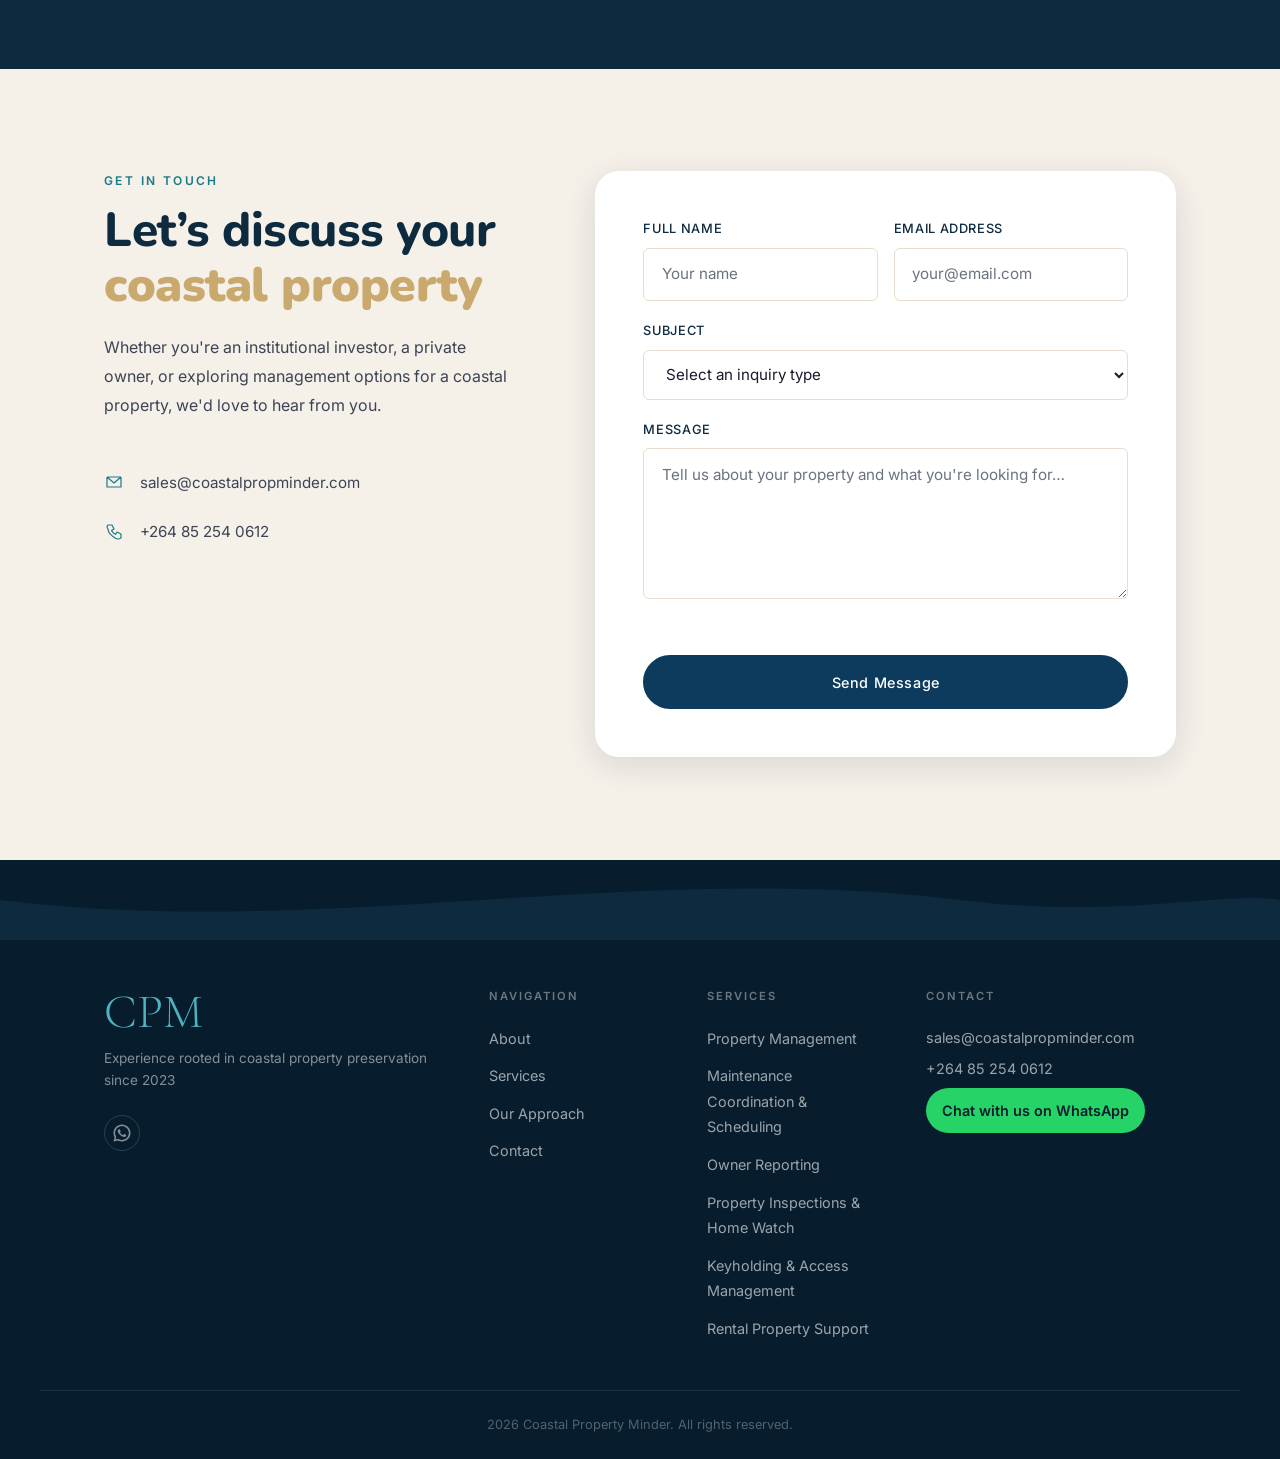
==== commit 550ae650: "Add visible WhatsApp footer button Co-authored-by: Copilot <223556219+Copilot@users.noreply.github.c" ====
--- a/index.html
+++ b/index.html
@@ -94,7 +94,7 @@
             />
           </div>
           <h1 class="hero-title">
-            Intergrated Property Management Solutions since 2023
+            Integrated Property Management Solutions since 2023
           </h1>
           <p class="hero-tagline">
             Safeguarding your coastal property, and providing you peace of mind.
@@ -697,6 +697,14 @@
               >
             </p>
             <p><a href="tel:+264852540612">+264 85 254 0612</a></p>
+            <p class="footer-whatsapp">
+              <a
+                href="https://wa.me/264852540612"
+                target="_blank"
+                rel="noopener noreferrer"
+                >Chat with us on WhatsApp</a
+              >
+            </p>
           </div>
         </div>
         <div class="footer-bottom">
--- a/style.css
+++ b/style.css
@@ -1441,6 +1441,21 @@
   margin-bottom: 0.5rem;
 }
 
+.footer-contact .footer-whatsapp a {
+  display: inline-flex;
+  align-items: center;
+  padding: 0.7rem 1rem;
+  border-radius: 999px;
+  background: #25d366;
+  color: #071d2e;
+  font-weight: 600;
+}
+
+.footer-contact .footer-whatsapp a:hover {
+  background: #1ebe5d;
+  color: #071d2e;
+}
+
 .footer-bottom {
   padding: 1.5rem clamp(1.5rem, 5vw, 4rem);
   text-align: center;
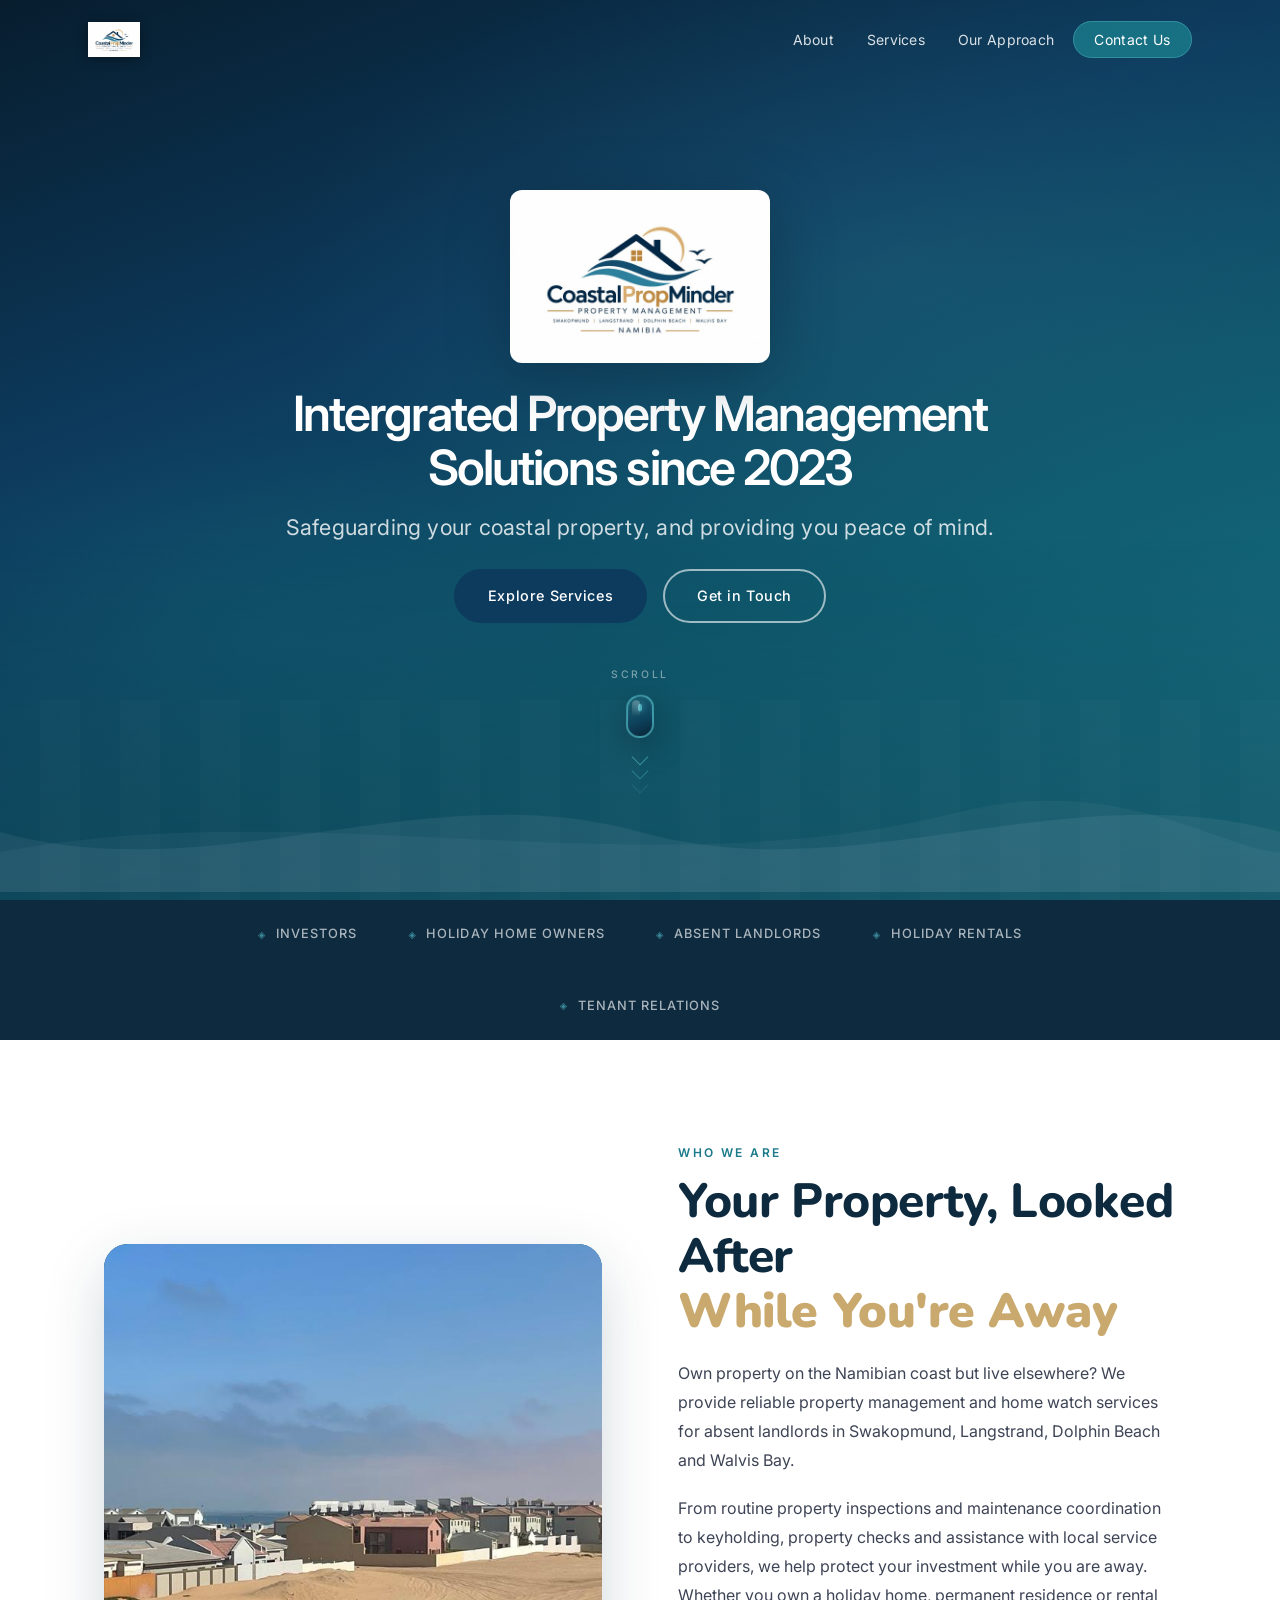
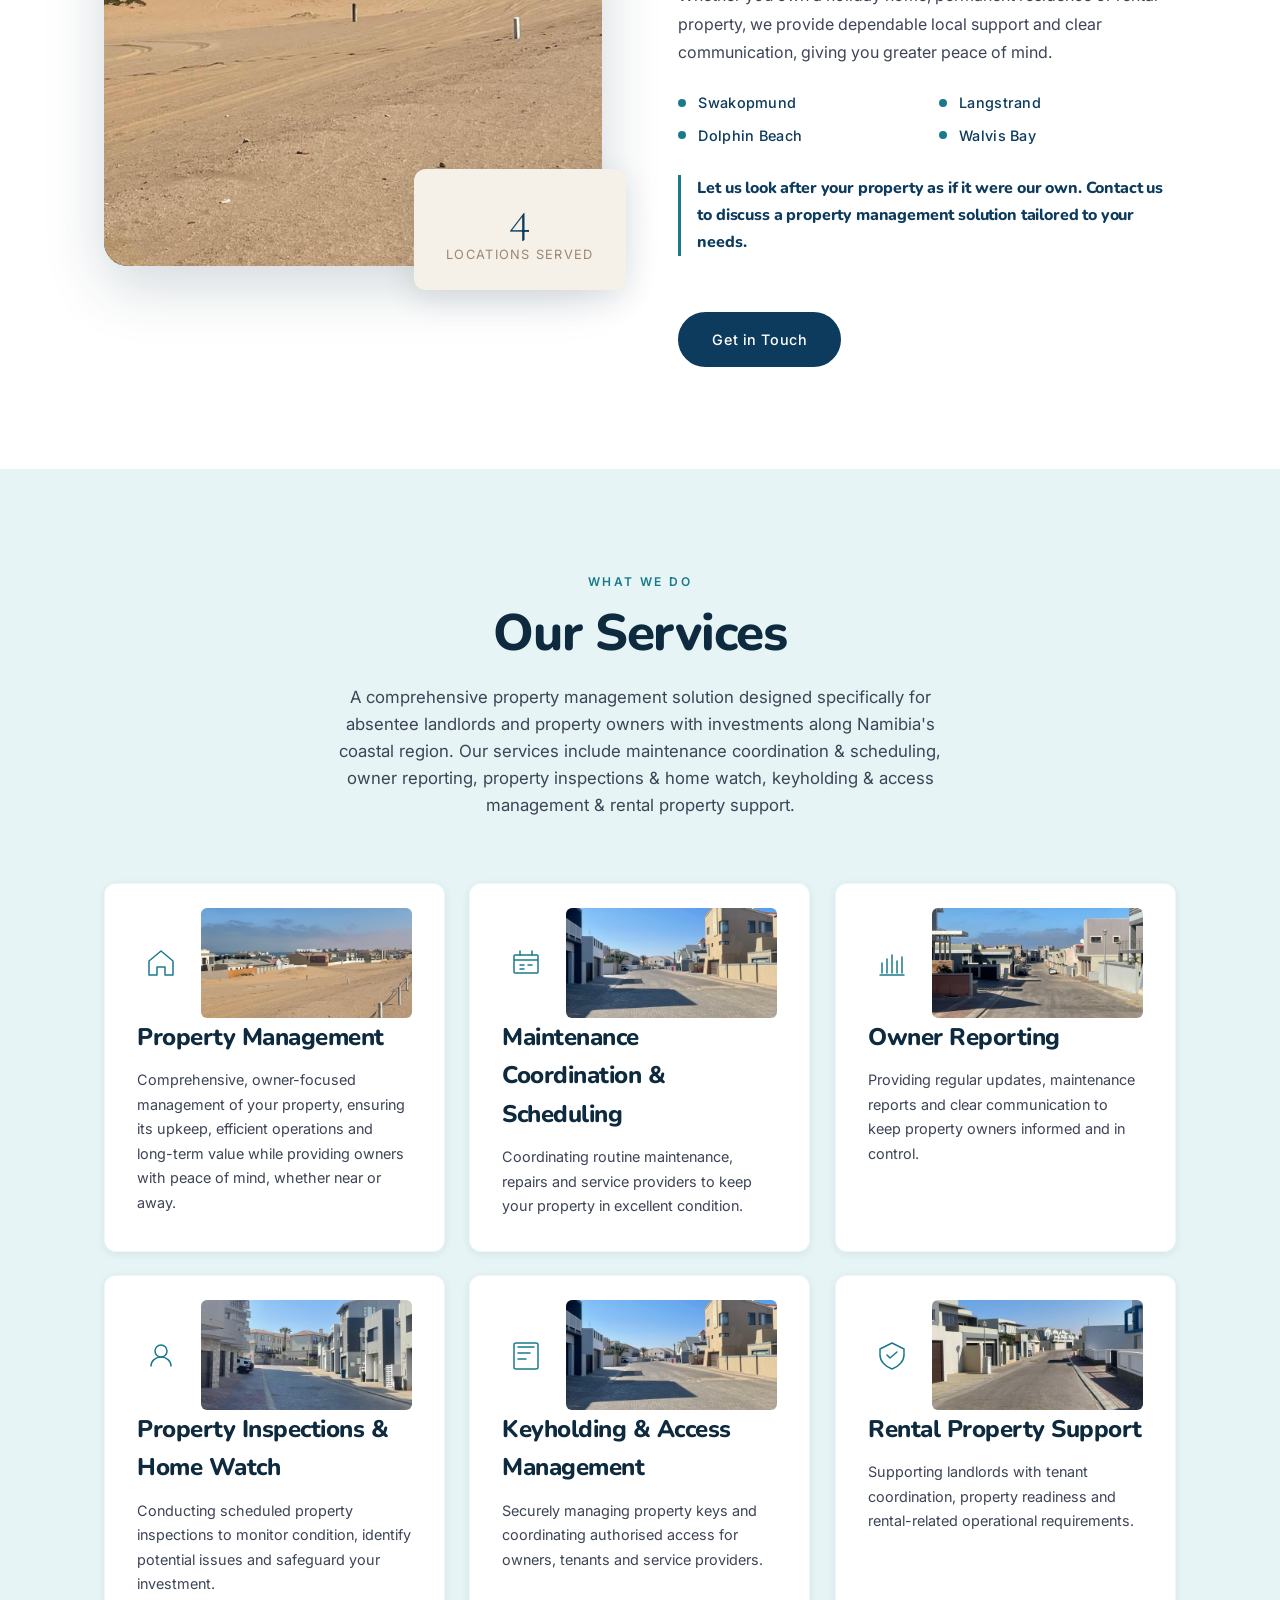
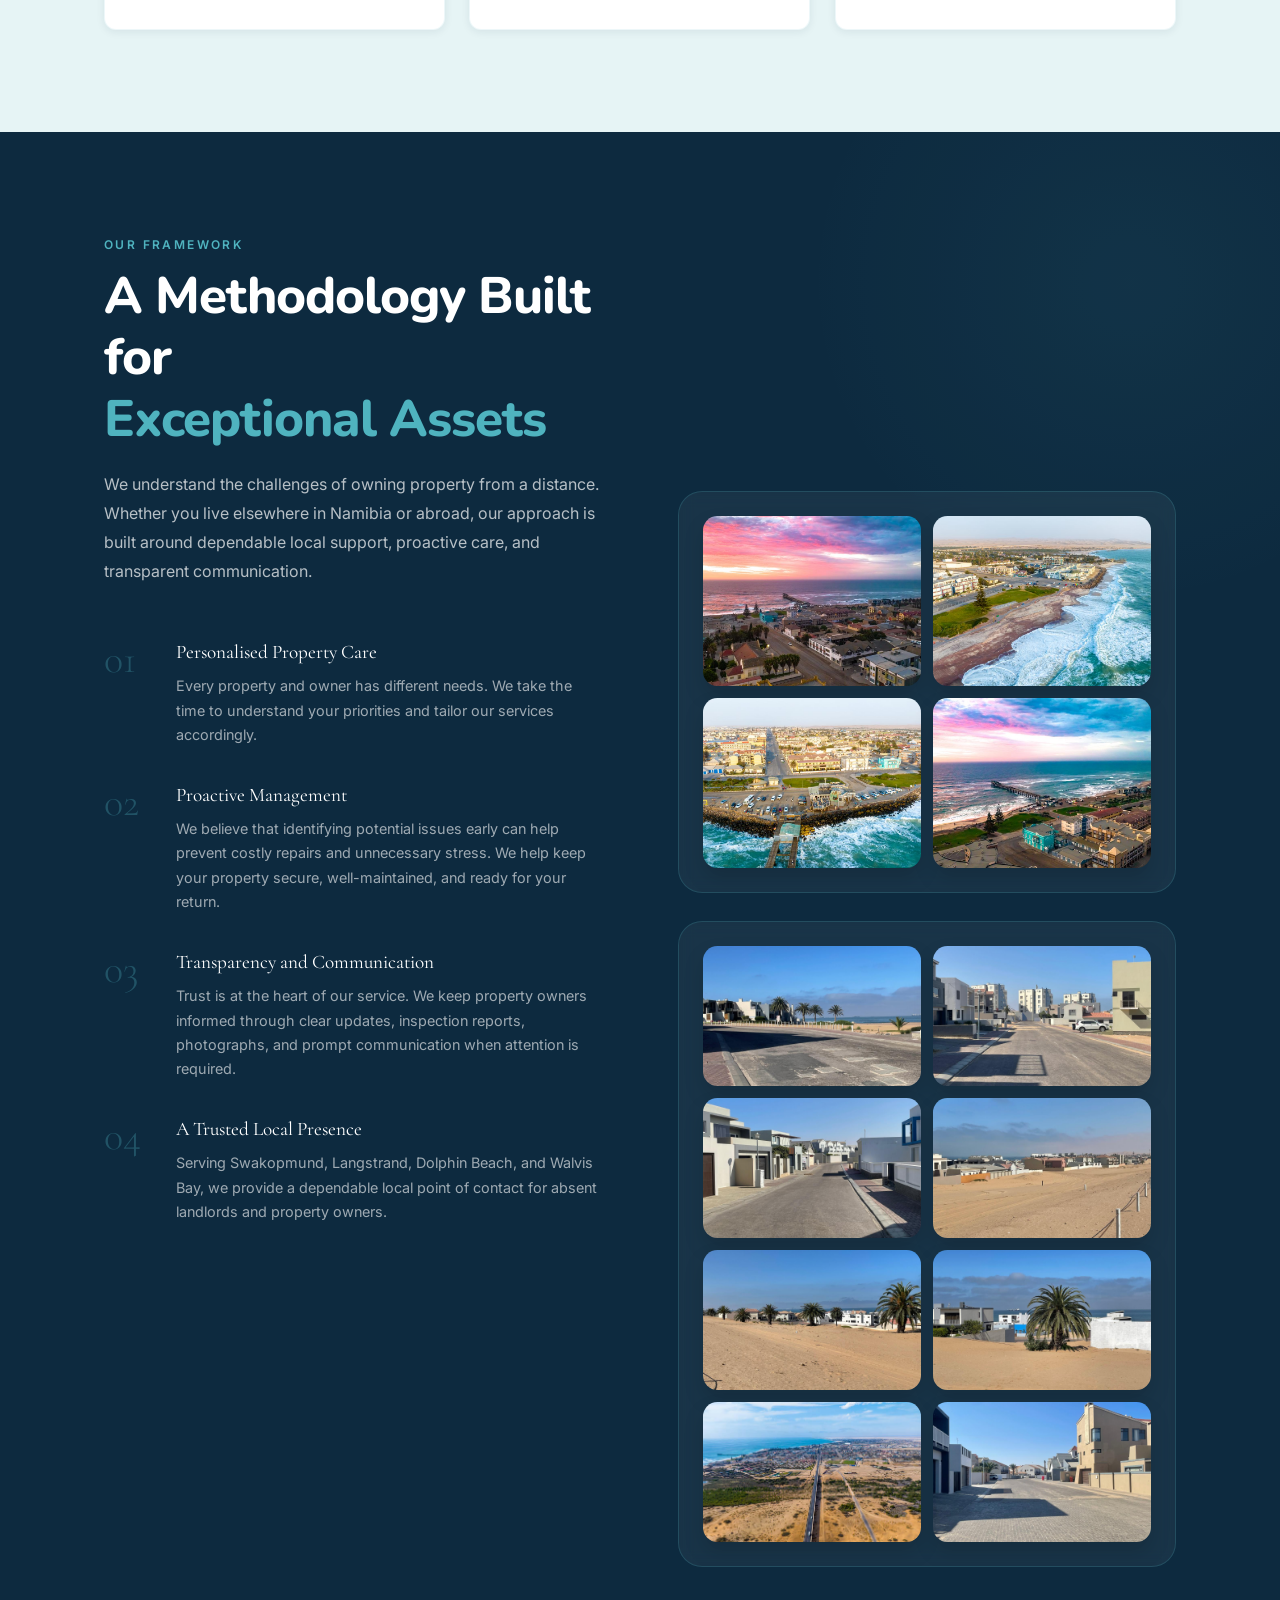
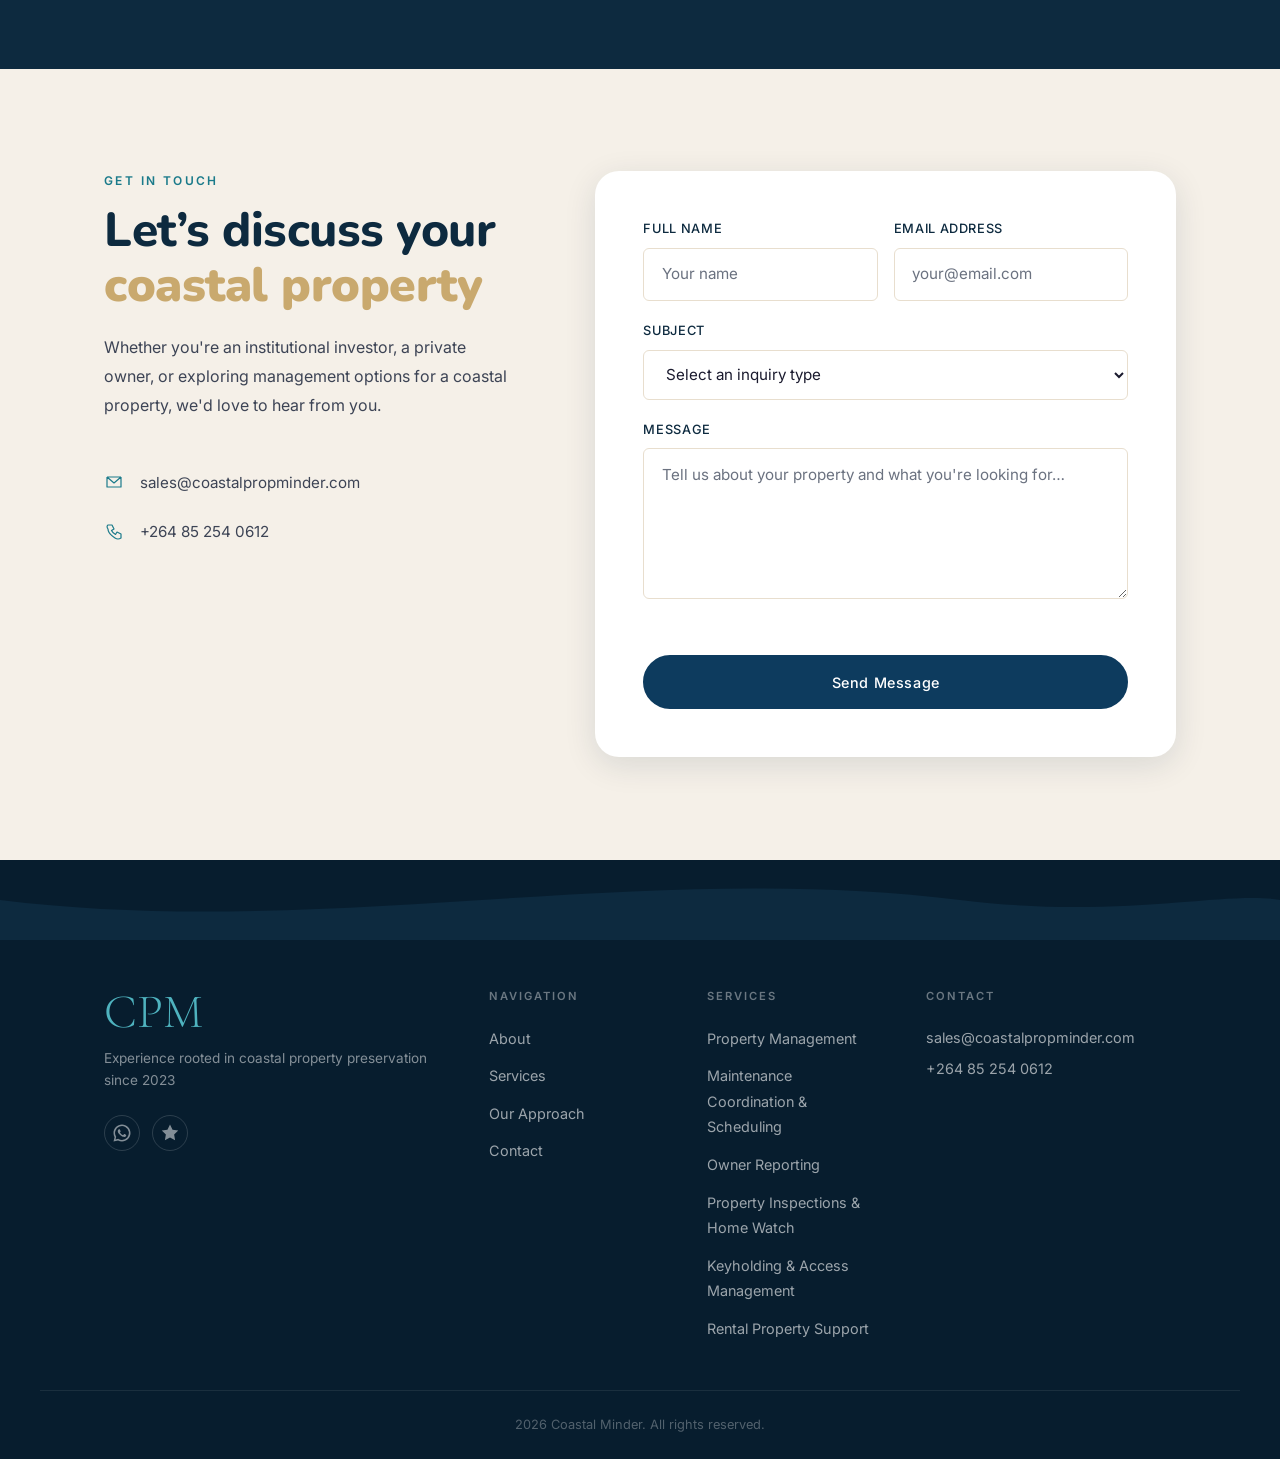
==== commit dbb17983: "Add Google reviews footer icon Co-authored-by: Copilot <223556219+Copilot@users.noreply.github.com>" ====
--- a/index.html
+++ b/index.html
@@ -7,7 +7,7 @@
       name="description"
       content="Integrated Property Solutions — Expertise Rooted in Asset Preservation. Professional property management and coastal estate services for Swakopmund, Langstrand, Dolphin Beach and Walvis Bay."
     />
-    <title>Integrated Property Solutions | CoastalPropMinder</title>
+    <title>Coastal Minder | Integrated Property Solutions</title>
     <link
       rel="icon"
       href="assets/coastalpropminder-logo.jpeg"
@@ -31,7 +31,7 @@
         <a href="#top" class="nav-logo">
           <img
             src="assets/coastalpropminder-logo.jpeg"
-            alt="CoastalPropMinder"
+            alt="Coastal Minder"
             width="52"
             height="52"
           />
@@ -85,16 +85,16 @@
           </svg>
         </div>
         <div class="hero-content">
-          <div class="hero-logo" aria-label="CoastalPropMinder logo">
+          <div class="hero-logo" aria-label="Coastal Minder logo">
             <img
               src="assets/coastalpropminder-logo.jpeg"
-              alt="CoastalPropMinder"
+              alt="Coastal Minder"
               width="220"
               height="220"
             />
           </div>
           <h1 class="hero-title">
-            Integrated Property Management Solutions since 2023
+            Intergrated Property Management Solutions since 2023
           </h1>
           <p class="hero-tagline">
             Safeguarding your coastal property, and providing you peace of mind.
@@ -667,6 +667,24 @@
                   />
                 </svg>
               </a>
+              <a
+                href="https://g.page/r/CTJ-rntxPUpkEBM/review"
+                aria-label="Leave us a Google review"
+                target="_blank"
+                rel="noopener noreferrer"
+              >
+                <svg
+                  width="20"
+                  height="20"
+                  viewBox="0 0 20 20"
+                  fill="currentColor"
+                  aria-hidden="true"
+                >
+                  <path
+                    d="m10 1.5 2.55 5.17 5.7.83-4.12 4.02.97 5.68L10 14.52l-5.1 2.68.97-5.68L1.75 7.5l5.7-.83L10 1.5Z"
+                  />
+                </svg>
+              </a>
             </div>
           </div>
           <nav class="footer-nav" aria-label="Footer">
@@ -697,18 +715,10 @@
               >
             </p>
             <p><a href="tel:+264852540612">+264 85 254 0612</a></p>
-            <p class="footer-whatsapp">
-              <a
-                href="https://wa.me/264852540612"
-                target="_blank"
-                rel="noopener noreferrer"
-                >Chat with us on WhatsApp</a
-              >
-            </p>
           </div>
         </div>
         <div class="footer-bottom">
-          <p>2026 Coastal Property Minder. All rights reserved.</p>
+          <p>2026 Coastal Minder. All rights reserved.</p>
         </div>
       </div>
     </footer>
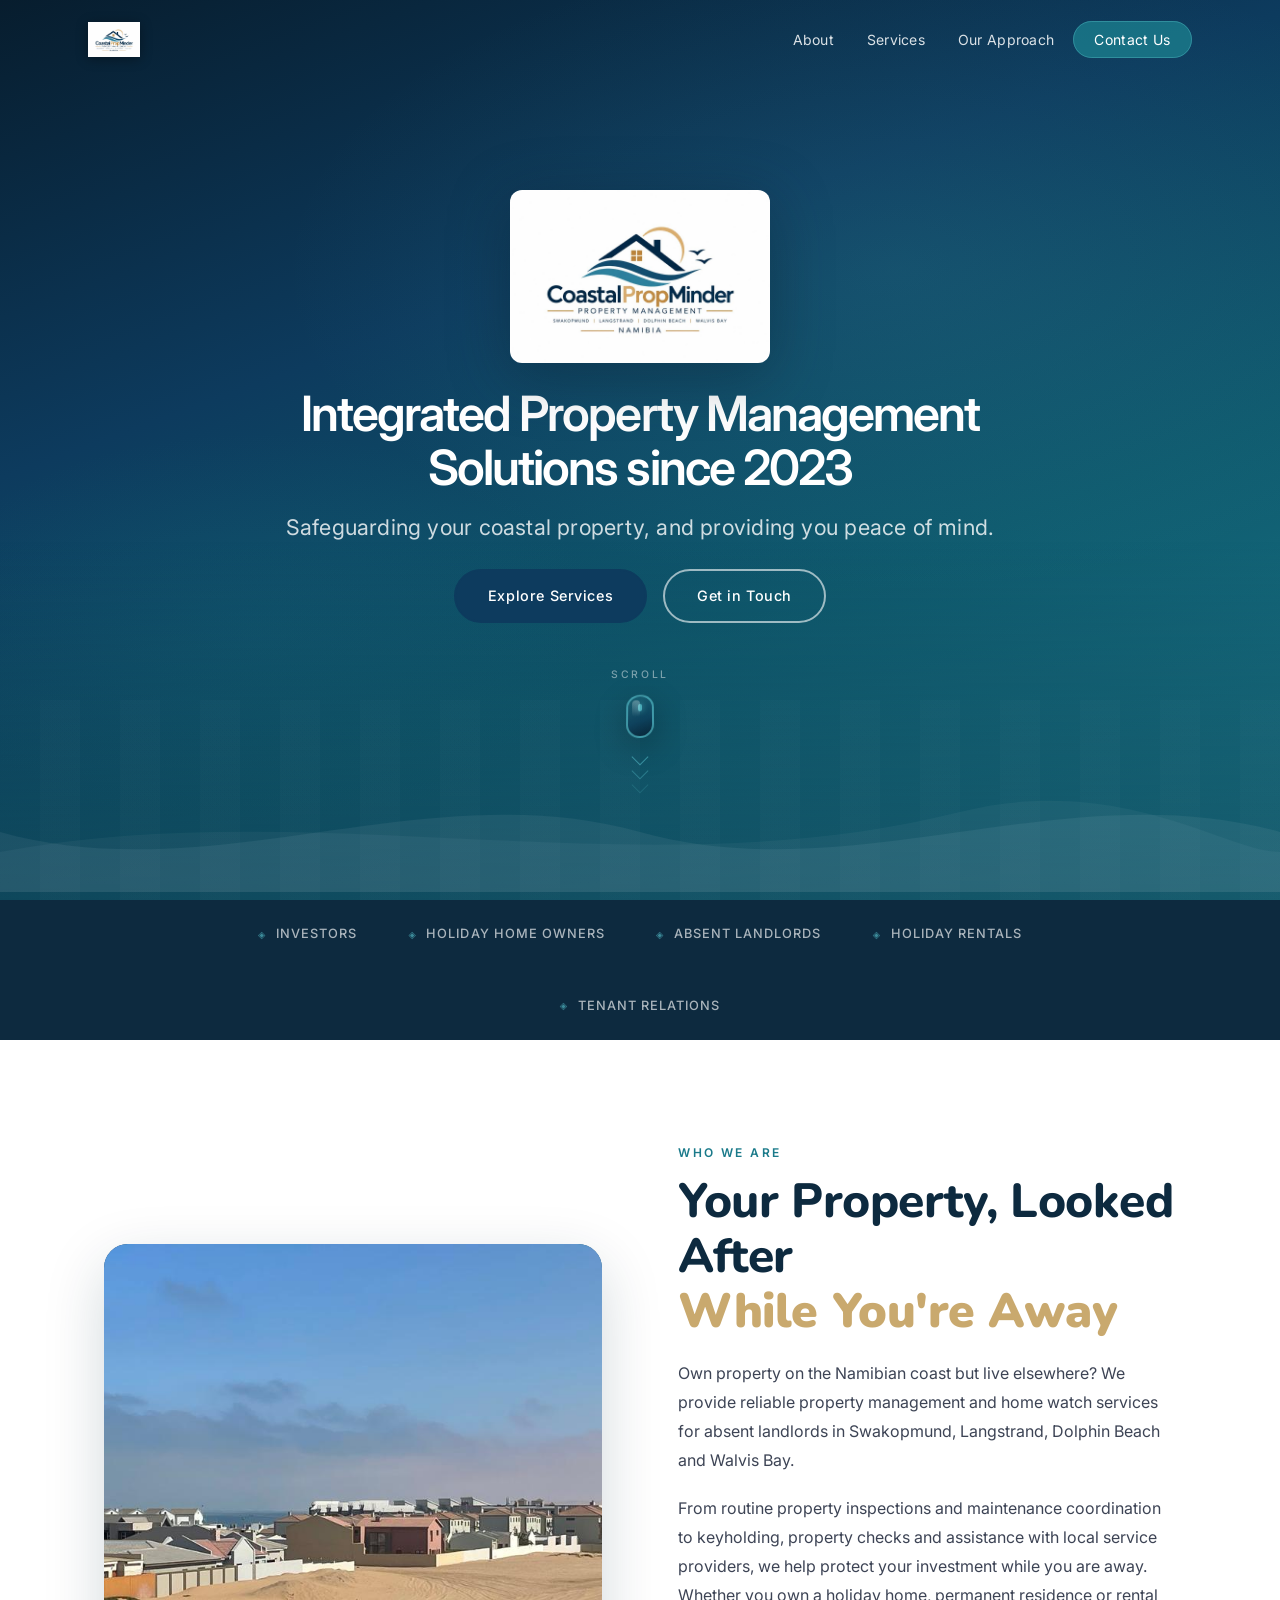
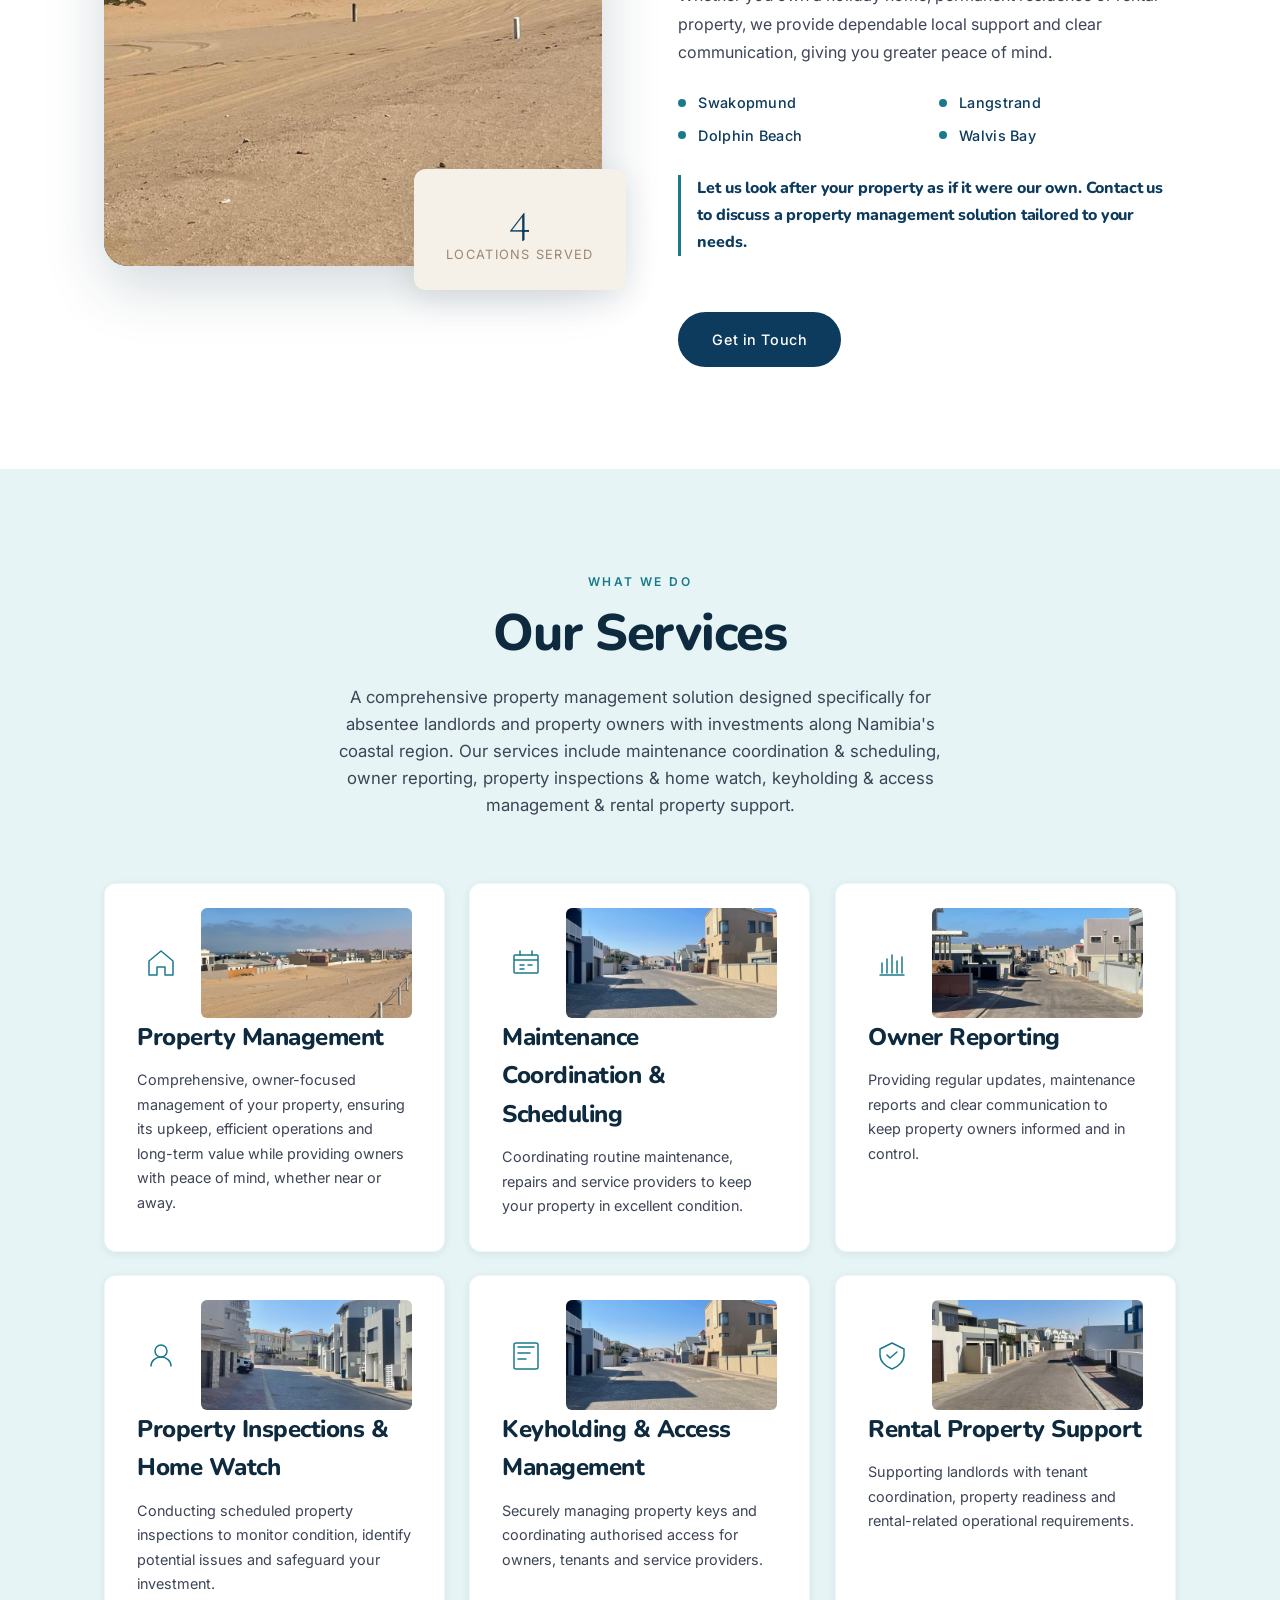
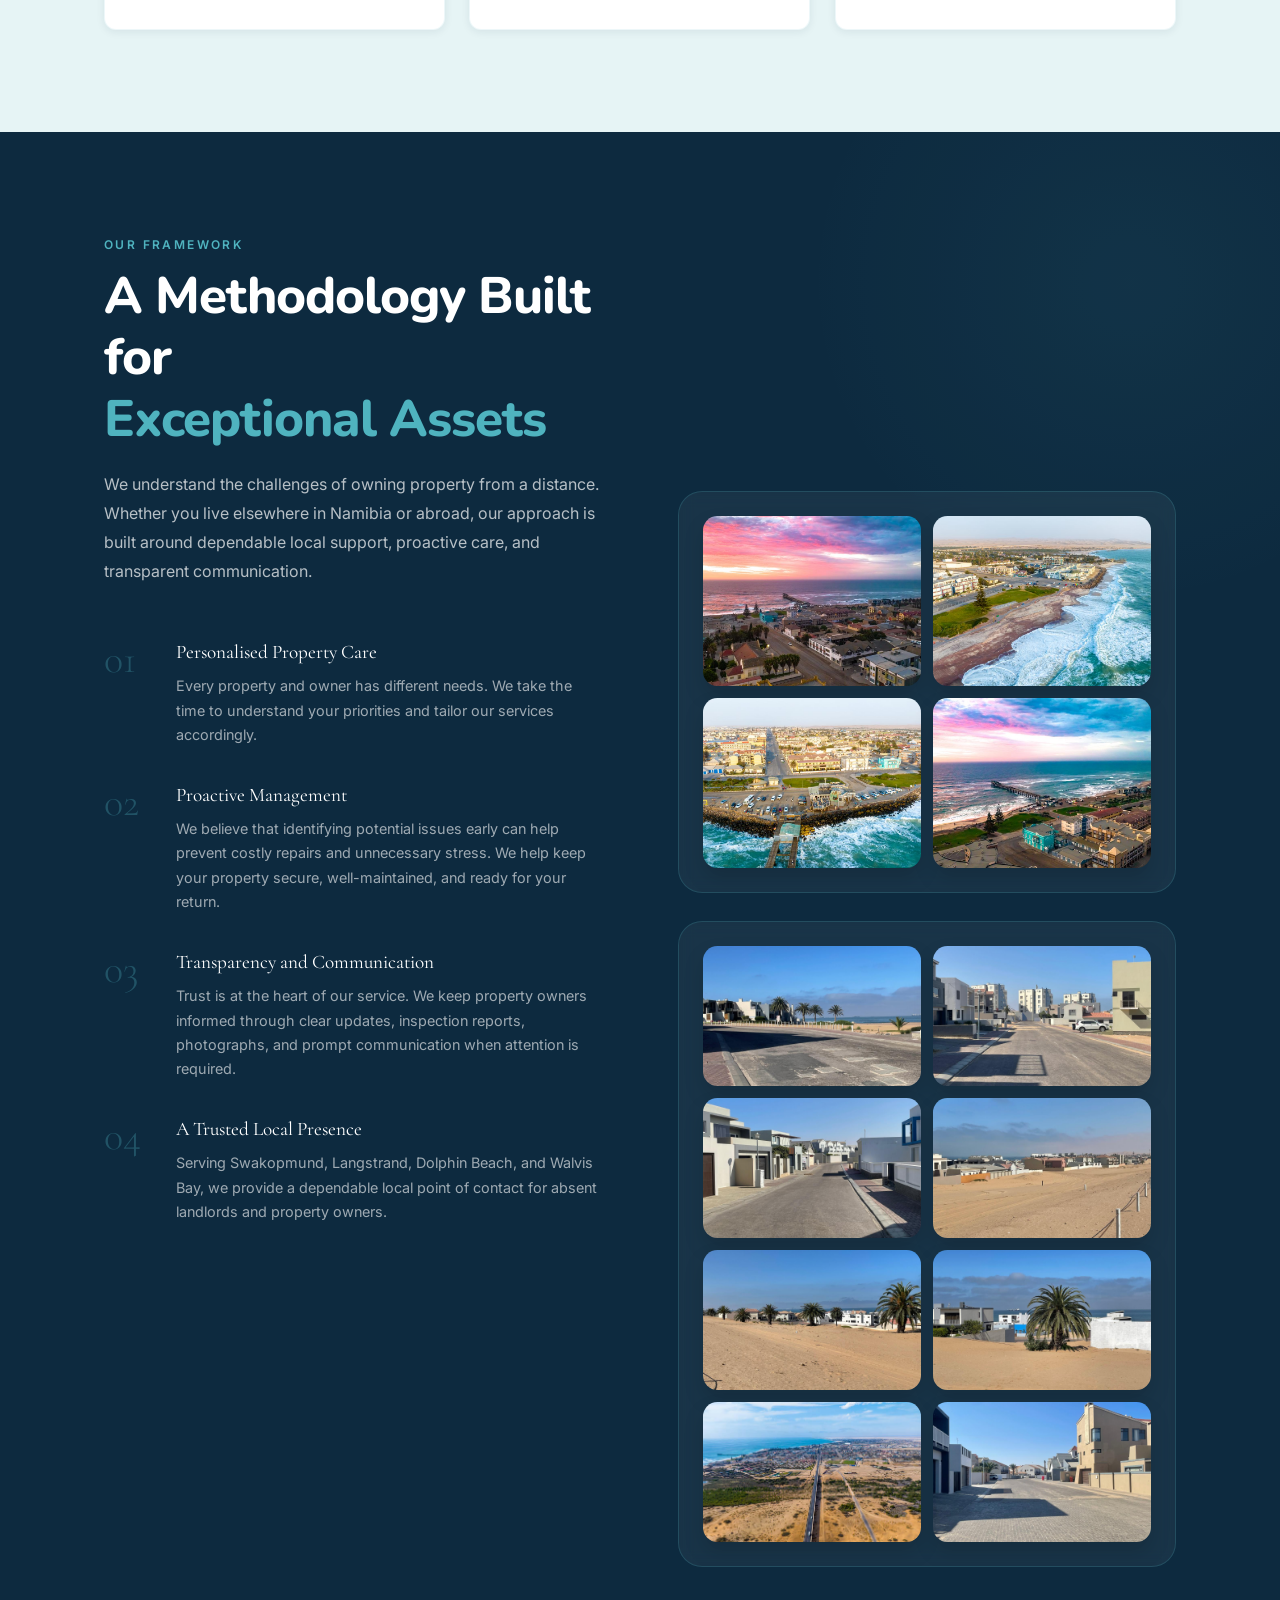
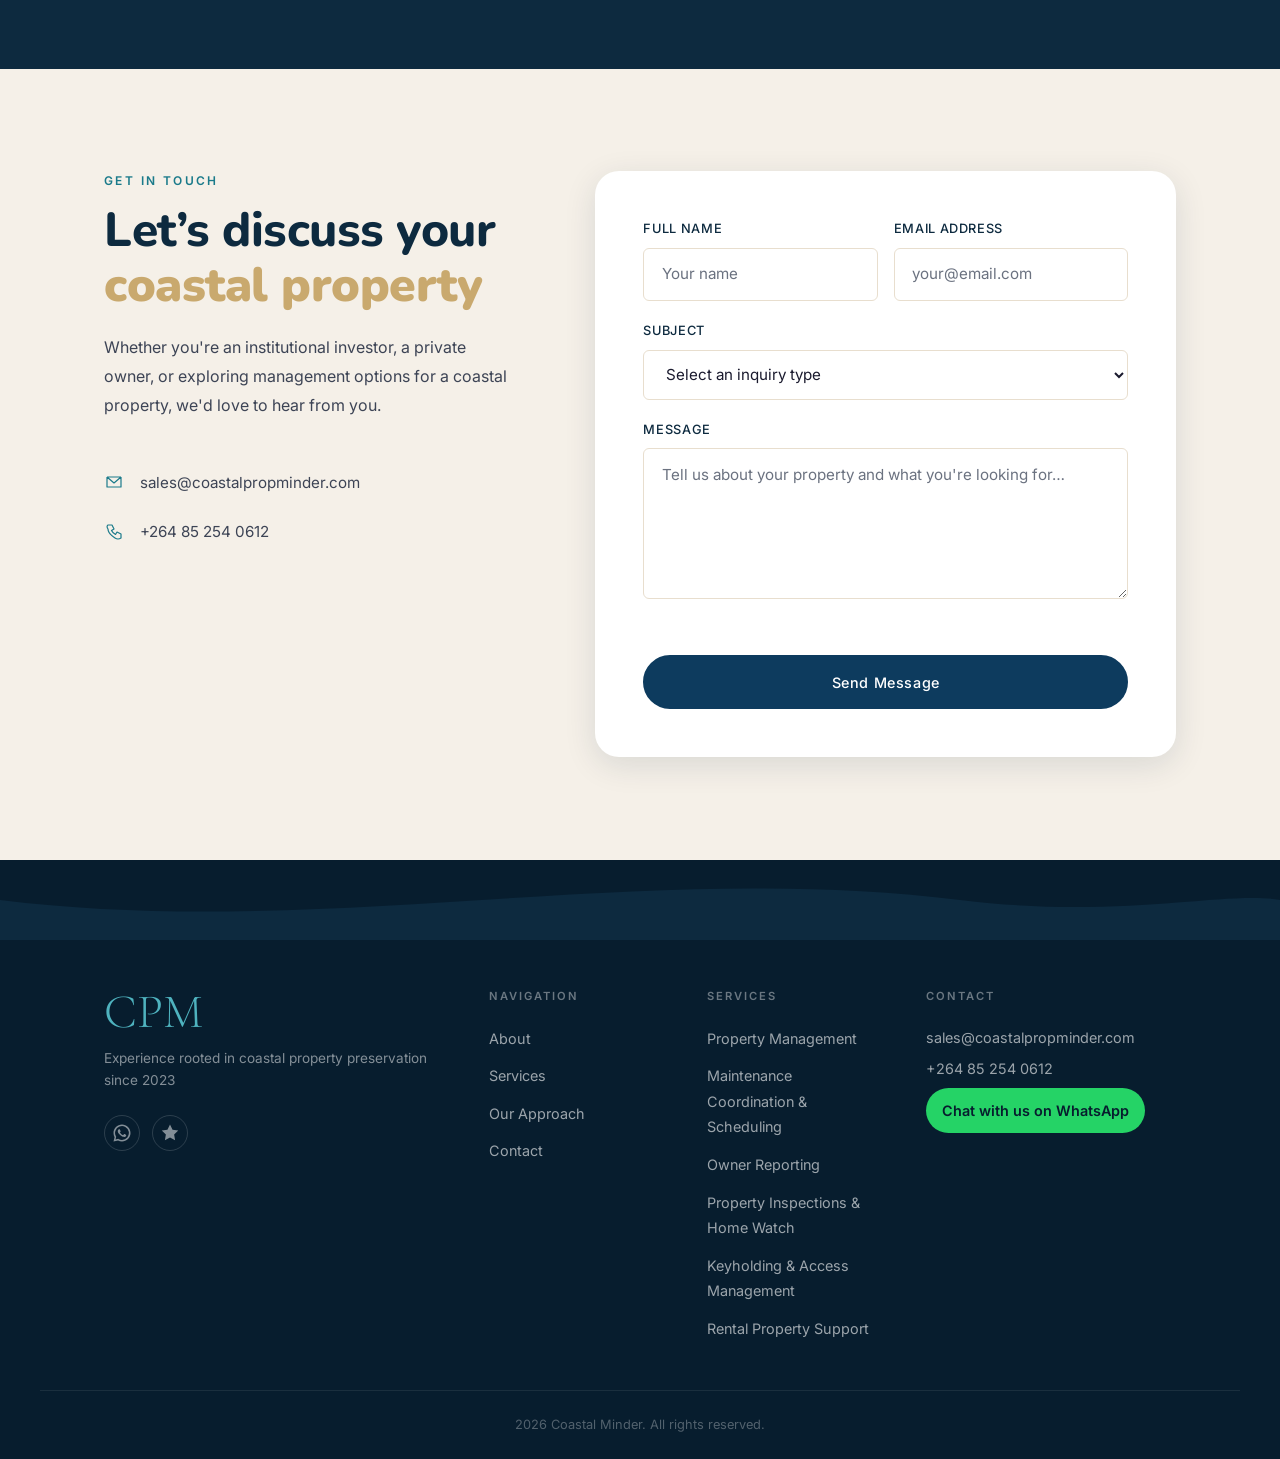
==== commit b6905b5f: "Merge GitHub main into local main Co-authored-by: Copilot <223556219+Copilot@users.noreply.github.co" ====
--- a/index.html
+++ b/index.html
@@ -94,7 +94,7 @@
             />
           </div>
           <h1 class="hero-title">
-            Intergrated Property Management Solutions since 2023
+            Integrated Property Management Solutions since 2023
           </h1>
           <p class="hero-tagline">
             Safeguarding your coastal property, and providing you peace of mind.
@@ -715,6 +715,14 @@
               >
             </p>
             <p><a href="tel:+264852540612">+264 85 254 0612</a></p>
+            <p class="footer-whatsapp">
+              <a
+                href="https://wa.me/264852540612"
+                target="_blank"
+                rel="noopener noreferrer"
+                >Chat with us on WhatsApp</a
+              >
+            </p>
           </div>
         </div>
         <div class="footer-bottom">
--- a/style.css
+++ b/style.css
@@ -1,5 +1,5 @@
 /* ═══════════════════════════════════════════════════════════════
-   INTEGRATED PROPERTY SOLUTIONS — COASTAL THEME
+   COASTAL MINDER — INTEGRATED PROPERTY SOLUTIONS THEME
    ═══════════════════════════════════════════════════════════════ */
 
 /* ── TOKENS ── */
@@ -877,7 +877,7 @@
   margin-top: 1.75rem;
 }
 
-/* ── About heading — styled to match the CoastalPropMinder logo ── */
+/* ── About heading — styled to match the Coastal Minder logo ── */
 .about-heading {
   font-family: "Nunito", var(--font-sans) !important;
   font-size: clamp(1.9rem, 3.8vw, 3rem) !important;
